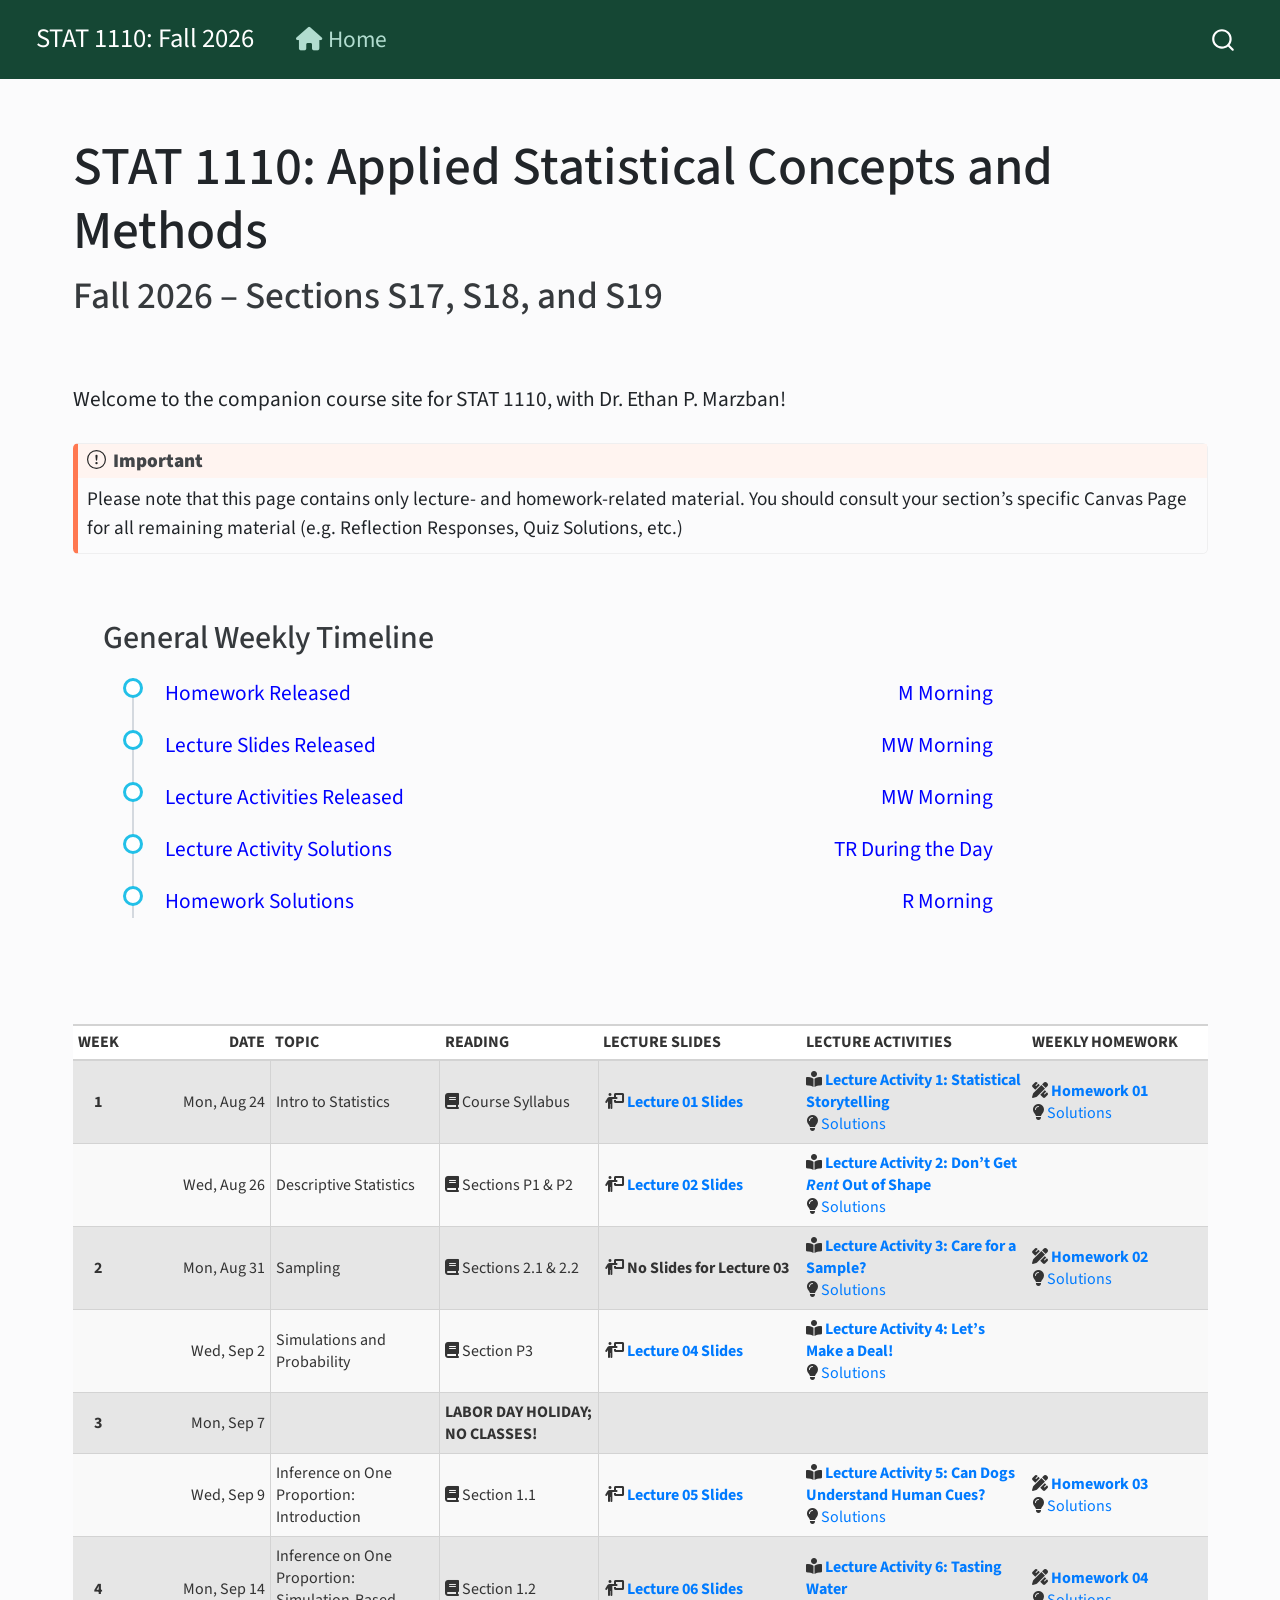
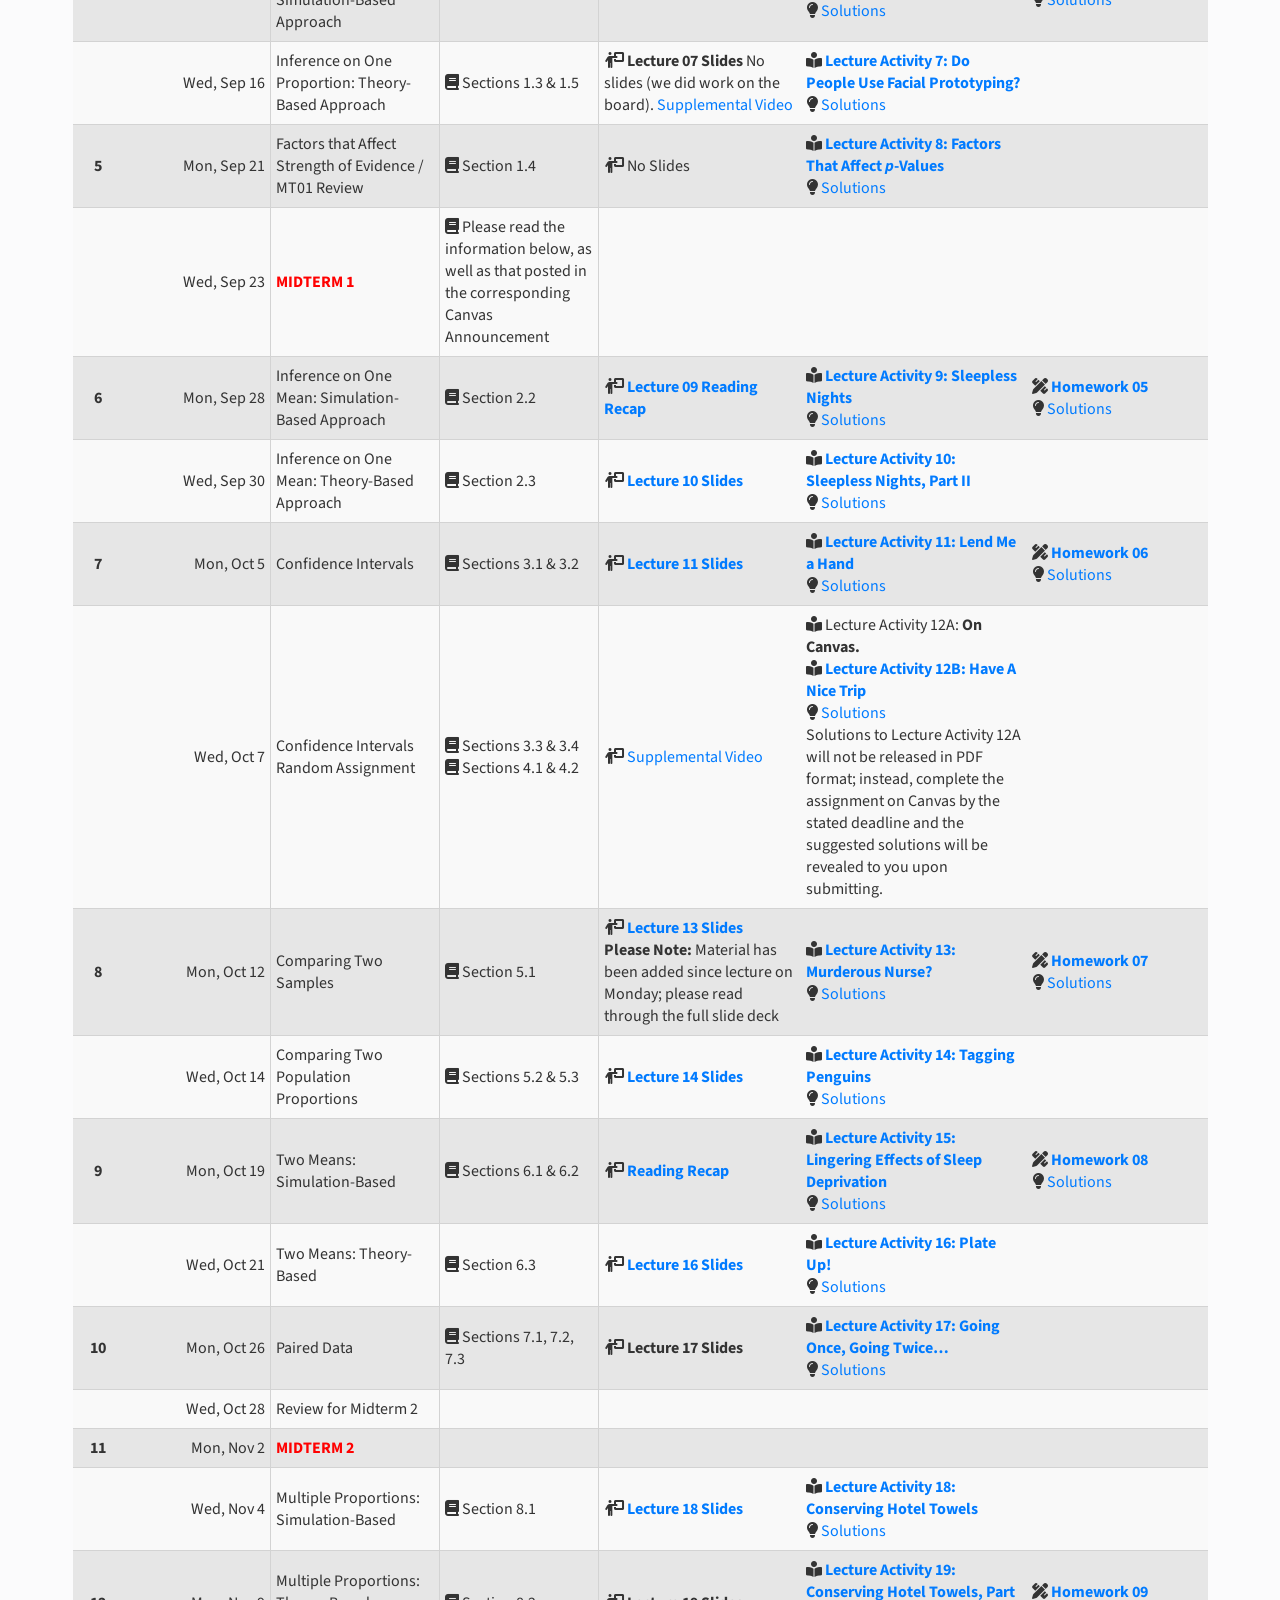
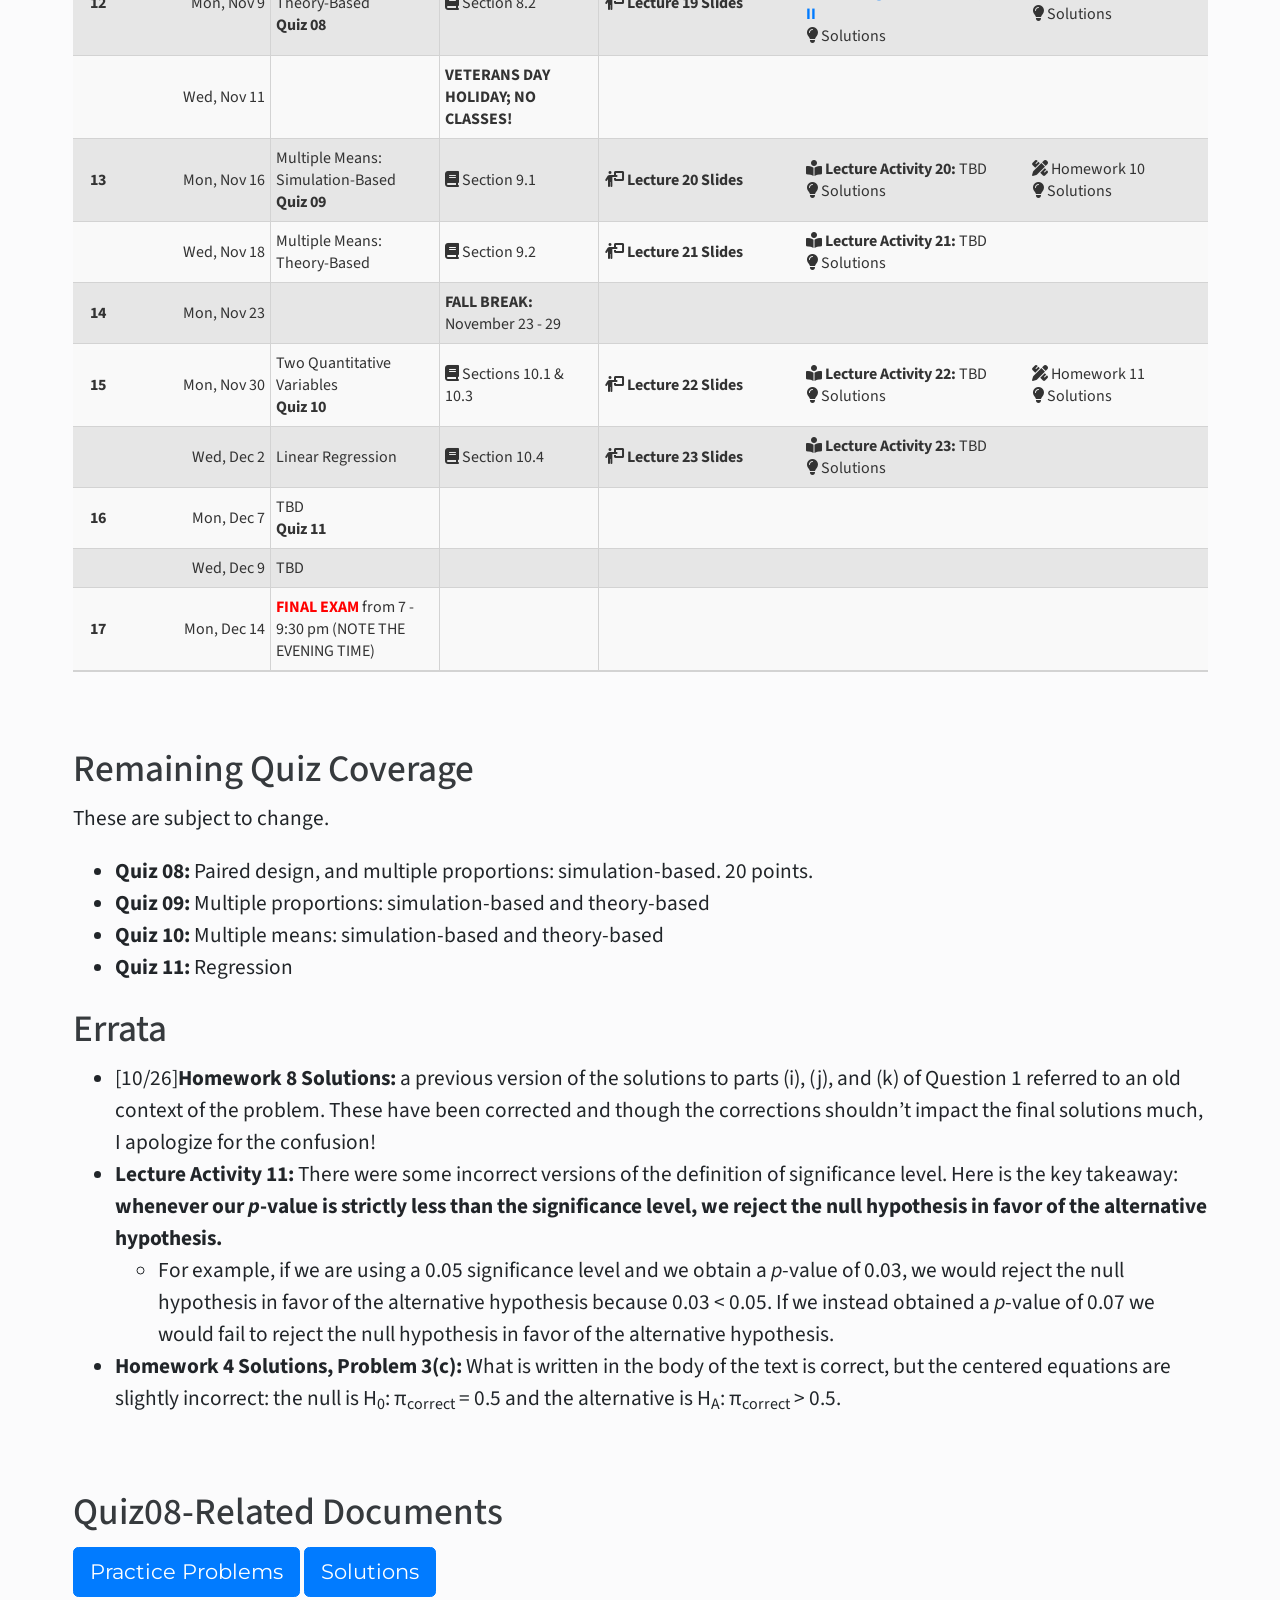
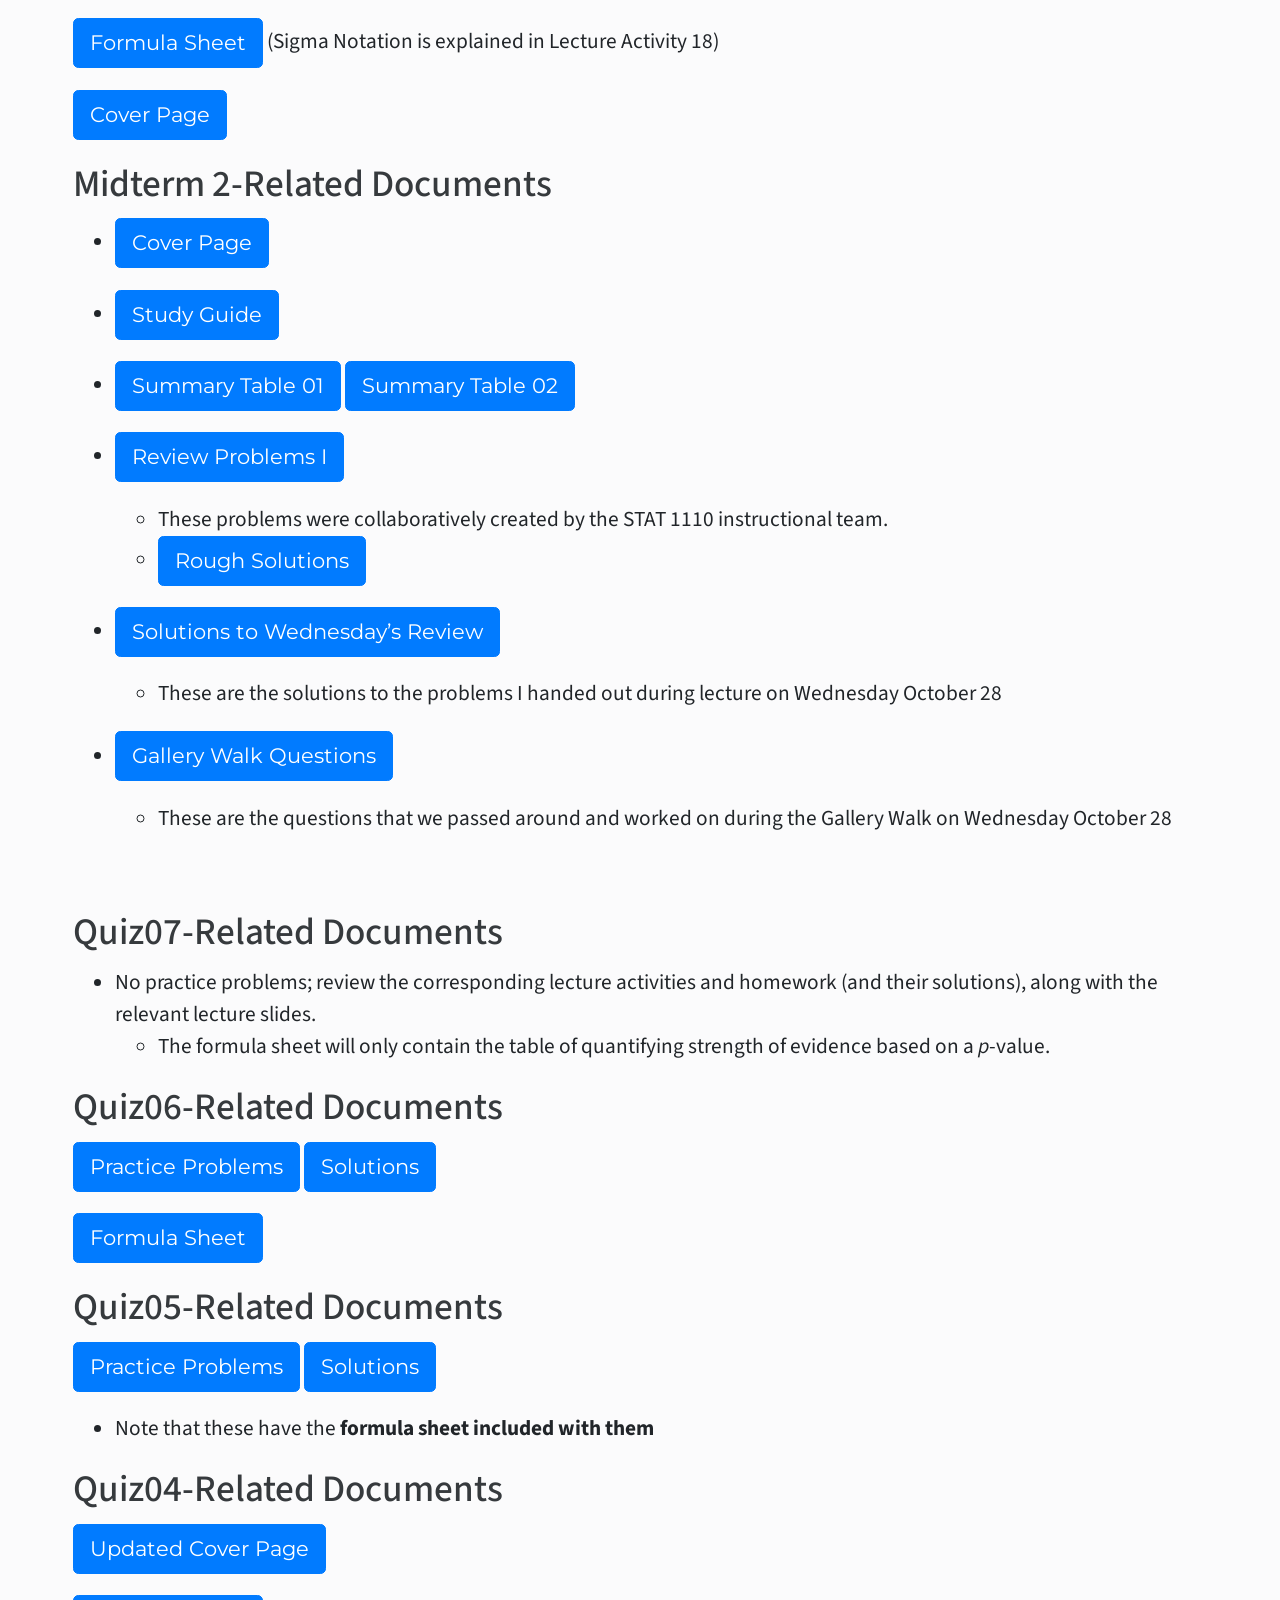
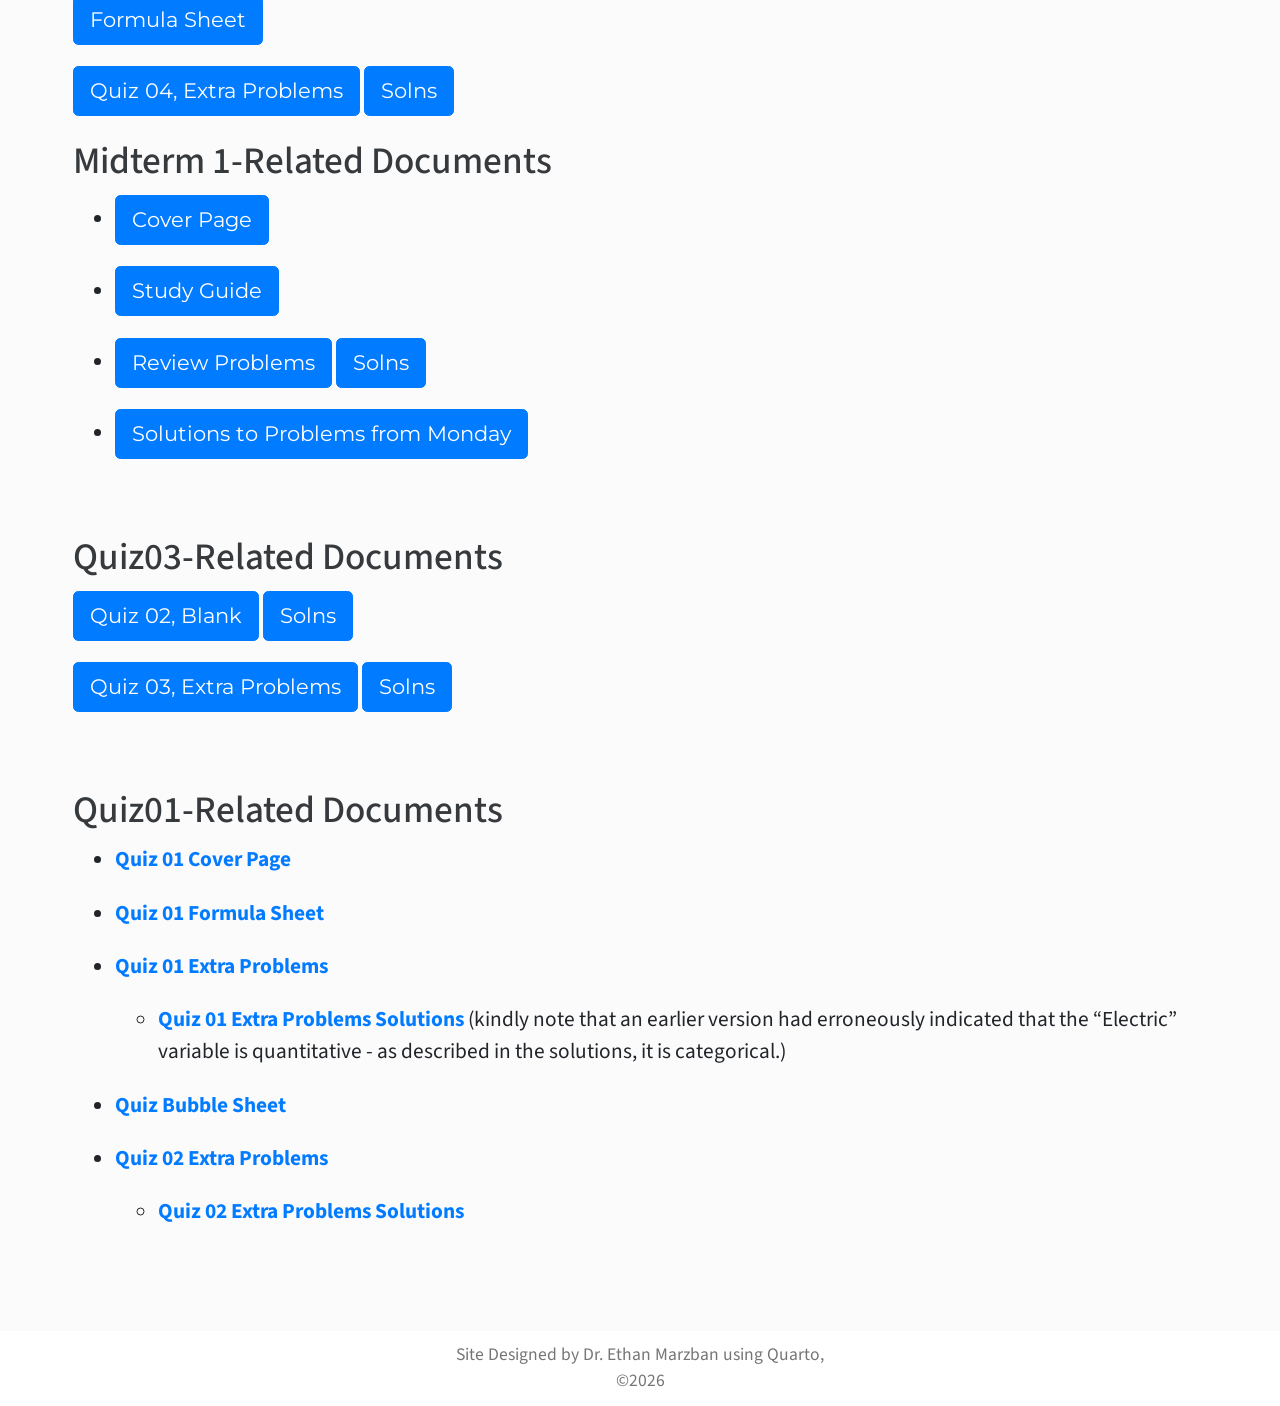
==== docs/index.html @ a1311229 "Upload/Link HW09" ====
<!DOCTYPE html>
<html xmlns="http://www.w3.org/1999/xhtml" lang="en" xml:lang="en"><head>

<meta charset="utf-8">
<meta name="generator" content="quarto-1.7.32">

<meta name="viewport" content="width=device-width, initial-scale=1.0, user-scalable=yes">


<title>STAT 1110: Fall 2026</title>
<style>
code{white-space: pre-wrap;}
span.smallcaps{font-variant: small-caps;}
div.columns{display: flex; gap: min(4vw, 1.5em);}
div.column{flex: auto; overflow-x: auto;}
div.hanging-indent{margin-left: 1.5em; text-indent: -1.5em;}
ul.task-list{list-style: none;}
ul.task-list li input[type="checkbox"] {
  width: 0.8em;
  margin: 0 0.8em 0.2em -1em; /* quarto-specific, see https://github.com/quarto-dev/quarto-cli/issues/4556 */ 
  vertical-align: middle;
}
</style>


<script src="site_libs/quarto-nav/quarto-nav.js"></script>
<script src="site_libs/quarto-nav/headroom.min.js"></script>
<script src="site_libs/clipboard/clipboard.min.js"></script>
<script src="site_libs/quarto-search/autocomplete.umd.js"></script>
<script src="site_libs/quarto-search/fuse.min.js"></script>
<script src="site_libs/quarto-search/quarto-search.js"></script>
<meta name="quarto:offset" content="./">
<link href="./Images/Logos_Icons/hex.svg" rel="icon" type="image/svg+xml">
<script src="site_libs/quarto-html/quarto.js" type="module"></script>
<script src="site_libs/quarto-html/tabsets/tabsets.js" type="module"></script>
<script src="site_libs/quarto-html/popper.min.js"></script>
<script src="site_libs/quarto-html/tippy.umd.min.js"></script>
<script src="site_libs/quarto-html/anchor.min.js"></script>
<link href="site_libs/quarto-html/tippy.css" rel="stylesheet">
<link href="site_libs/quarto-html/quarto-syntax-highlighting-37eea08aefeeee20ff55810ff984fec1.css" rel="stylesheet" id="quarto-text-highlighting-styles">
<script src="site_libs/bootstrap/bootstrap.min.js"></script>
<link href="site_libs/bootstrap/bootstrap-icons.css" rel="stylesheet">
<link href="site_libs/bootstrap/bootstrap-deadb86de59e5c724342b6f78c03158c.min.css" rel="stylesheet" append-hash="true" id="quarto-bootstrap" data-mode="light">
<link href="site_libs/quarto-contrib/fontawesome6-1.2.0/all.min.css" rel="stylesheet">
<link href="site_libs/quarto-contrib/fontawesome6-1.2.0/latex-fontsize.css" rel="stylesheet">
<script id="quarto-search-options" type="application/json">{
  "location": "navbar",
  "copy-button": false,
  "collapse-after": 3,
  "panel-placement": "end",
  "type": "overlay",
  "limit": 50,
  "keyboard-shortcut": [
    "f",
    "/",
    "s"
  ],
  "show-item-context": false,
  "language": {
    "search-no-results-text": "No results",
    "search-matching-documents-text": "matching documents",
    "search-copy-link-title": "Copy link to search",
    "search-hide-matches-text": "Hide additional matches",
    "search-more-match-text": "more match in this document",
    "search-more-matches-text": "more matches in this document",
    "search-clear-button-title": "Clear",
    "search-text-placeholder": "",
    "search-detached-cancel-button-title": "Cancel",
    "search-submit-button-title": "Submit",
    "search-label": "Search"
  }
}</script>


</head>

<body class="nav-fixed quarto-light">

<div id="quarto-search-results"></div>
  <header id="quarto-header" class="headroom fixed-top">
    <nav class="navbar navbar-expand-lg " data-bs-theme="dark">
      <div class="navbar-container container-fluid">
      <div class="navbar-brand-container mx-auto">
    <a class="navbar-brand" href="./index.html">
    <span class="navbar-title">STAT 1110: Fall 2026</span>
    </a>
  </div>
            <div id="quarto-search" class="" title="Search"></div>
          <button class="navbar-toggler" type="button" data-bs-toggle="collapse" data-bs-target="#navbarCollapse" aria-controls="navbarCollapse" role="menu" aria-expanded="false" aria-label="Toggle navigation" onclick="if (window.quartoToggleHeadroom) { window.quartoToggleHeadroom(); }">
  <span class="navbar-toggler-icon"></span>
</button>
          <div class="collapse navbar-collapse" id="navbarCollapse">
            <ul class="navbar-nav navbar-nav-scroll me-auto">
  <li class="nav-item">
    <a class="nav-link active" href="./index.html" aria-current="page"> 
<span class="menu-text"><i class="fa-solid fa-house" aria-label="house"></i> Home</span></a>
  </li>  
</ul>
          </div> <!-- /navcollapse -->
            <div class="quarto-navbar-tools">
</div>
      </div> <!-- /container-fluid -->
    </nav>
</header>
<!-- content -->
<div id="quarto-content" class="quarto-container page-columns page-rows-contents page-layout-full page-navbar">
<!-- sidebar -->
<!-- margin-sidebar -->
    
<!-- main -->
<main class="content column-page" id="quarto-document-content"><header id="title-block-header" class="quarto-title-block"></header>




<style>
.navbar-toggler-icon::before {
  font-family: FontAwesome;
  content: "\f0c9"; /* fa-bars, fa-navicon */
}

<style>
  table {
    table-layout: fixed;
  }
  @media all and (max-width:768px) {
        .calculator tr {    display: table;  width:100%;    }
        .calculator td {    display: table-row; }
    }
</style>


<h1>
STAT 1110: Applied Statistical Concepts and Methods
</h1>
<h3 class="anchored">
Fall 2026 – Sections S17, S18, and S19
</h3>
<p><br>
</p>
<p>
</p><p>Welcome to the companion course site for STAT 1110, with Dr.&nbsp;Ethan P. Marzban!</p>
<div class="callout callout-style-default callout-important callout-titled">
<div class="callout-header d-flex align-content-center">
<div class="callout-icon-container">
<i class="callout-icon"></i>
</div>
<div class="callout-title-container flex-fill">
<strong>Important</strong>
</div>
</div>
<div class="callout-body-container callout-body">
<p>Please note that this page contains only lecture- and homework-related material. You should consult your section’s specific Canvas Page for all remaining material (e.g.&nbsp;Reflection Responses, Quiz Solutions, etc.)</p>
</div>
</div>

<link href="//maxcdn.bootstrapcdn.com/bootstrap/4.1.1/css/bootstrap.min.css" rel="stylesheet" id="bootstrap-css">
<script src="//maxcdn.bootstrapcdn.com/bootstrap/4.1.1/js/bootstrap.min.js"></script>
<script src="//cdnjs.cloudflare.com/ajax/libs/jquery/3.2.1/jquery.min.js"></script>
<!------ Include the above in your HEAD tag ---------->


<div class="container mt-5 mb-5">
    <div class="row">
        <div class="col-md-10 offset-md-0">
            <h4 class="anchored">General Weekly Timeline</h4>
            <ul class="timeline">
                <li>
                    <a style="color:blue">Homework Released</a>
                    <a style="color:blue" class="float-right">M Morning</a>
                </li>
                <li>
                    <a style="color:blue">Lecture Slides Released</a>
                    <a style="color:blue" class="float-right">MW Morning</a>
                </li>
                <li>
                    <a style="color:blue">Lecture Activities Released</a>
                    <a style="color:blue" class="float-right">MW Morning</a>
                </li>
                <li>
                    <a style="color:blue">Lecture Activity Solutions</a>
                    <a style="color:blue" class="float-right">TR During the Day </a>
                </li>
                <li>
                    <a style="color:blue">Homework Solutions</a>
                    <a style="color:blue" class="float-right">R Morning</a>
                </li>
            </ul>
        </div>
    </div>
</div>
<div class="cell">
<div class="cell-output-display">
<div id="wierdmthty" style="padding-left:0px;padding-right:0px;padding-top:10px;padding-bottom:10px;overflow-x:auto;overflow-y:auto;width:auto;height:auto;">
<style>#wierdmthty table {
  font-family: system-ui, 'Segoe UI', Roboto, Helvetica, Arial, sans-serif, 'Apple Color Emoji', 'Segoe UI Emoji', 'Segoe UI Symbol', 'Noto Color Emoji';
  -webkit-font-smoothing: antialiased;
  -moz-osx-font-smoothing: grayscale;
}

#wierdmthty thead, #wierdmthty tbody, #wierdmthty tfoot, #wierdmthty tr, #wierdmthty td, #wierdmthty th {
  border-style: none;
}

#wierdmthty p {
  margin: 0;
  padding: 0;
}

#wierdmthty .gt_table {
  display: table;
  border-collapse: collapse;
  line-height: normal;
  margin-left: auto;
  margin-right: auto;
  color: #333333;
  font-size: 16px;
  font-weight: normal;
  font-style: normal;
  background-color: #FFFFFF;
  width: auto;
  border-top-style: solid;
  border-top-width: 2px;
  border-top-color: #A8A8A8;
  border-right-style: none;
  border-right-width: 2px;
  border-right-color: #D3D3D3;
  border-bottom-style: solid;
  border-bottom-width: 2px;
  border-bottom-color: #A8A8A8;
  border-left-style: none;
  border-left-width: 2px;
  border-left-color: #D3D3D3;
}

#wierdmthty .gt_caption {
  padding-top: 4px;
  padding-bottom: 4px;
}

#wierdmthty .gt_title {
  color: #333333;
  font-size: 125%;
  font-weight: initial;
  padding-top: 4px;
  padding-bottom: 4px;
  padding-left: 5px;
  padding-right: 5px;
  border-bottom-color: #FFFFFF;
  border-bottom-width: 0;
}

#wierdmthty .gt_subtitle {
  color: #333333;
  font-size: 85%;
  font-weight: initial;
  padding-top: 3px;
  padding-bottom: 5px;
  padding-left: 5px;
  padding-right: 5px;
  border-top-color: #FFFFFF;
  border-top-width: 0;
}

#wierdmthty .gt_heading {
  background-color: #FFFFFF;
  text-align: center;
  border-bottom-color: #FFFFFF;
  border-left-style: none;
  border-left-width: 1px;
  border-left-color: #D3D3D3;
  border-right-style: none;
  border-right-width: 1px;
  border-right-color: #D3D3D3;
}

#wierdmthty .gt_bottom_border {
  border-bottom-style: solid;
  border-bottom-width: 2px;
  border-bottom-color: #D3D3D3;
}

#wierdmthty .gt_col_headings {
  border-top-style: solid;
  border-top-width: 2px;
  border-top-color: #D3D3D3;
  border-bottom-style: solid;
  border-bottom-width: 2px;
  border-bottom-color: #D3D3D3;
  border-left-style: none;
  border-left-width: 1px;
  border-left-color: #D3D3D3;
  border-right-style: none;
  border-right-width: 1px;
  border-right-color: #D3D3D3;
}

#wierdmthty .gt_col_heading {
  color: #333333;
  background-color: #FFFFFF;
  font-size: 100%;
  font-weight: normal;
  text-transform: inherit;
  border-left-style: none;
  border-left-width: 1px;
  border-left-color: #D3D3D3;
  border-right-style: none;
  border-right-width: 1px;
  border-right-color: #D3D3D3;
  vertical-align: bottom;
  padding-top: 5px;
  padding-bottom: 6px;
  padding-left: 5px;
  padding-right: 5px;
  overflow-x: hidden;
}

#wierdmthty .gt_column_spanner_outer {
  color: #333333;
  background-color: #FFFFFF;
  font-size: 100%;
  font-weight: normal;
  text-transform: inherit;
  padding-top: 0;
  padding-bottom: 0;
  padding-left: 4px;
  padding-right: 4px;
}

#wierdmthty .gt_column_spanner_outer:first-child {
  padding-left: 0;
}

#wierdmthty .gt_column_spanner_outer:last-child {
  padding-right: 0;
}

#wierdmthty .gt_column_spanner {
  border-bottom-style: solid;
  border-bottom-width: 2px;
  border-bottom-color: #D3D3D3;
  vertical-align: bottom;
  padding-top: 5px;
  padding-bottom: 5px;
  overflow-x: hidden;
  display: inline-block;
  width: 100%;
}

#wierdmthty .gt_spanner_row {
  border-bottom-style: hidden;
}

#wierdmthty .gt_group_heading {
  padding-top: 8px;
  padding-bottom: 8px;
  padding-left: 5px;
  padding-right: 5px;
  color: #333333;
  background-color: #FFFFFF;
  font-size: 100%;
  font-weight: initial;
  text-transform: inherit;
  border-top-style: solid;
  border-top-width: 2px;
  border-top-color: #D3D3D3;
  border-bottom-style: solid;
  border-bottom-width: 2px;
  border-bottom-color: #D3D3D3;
  border-left-style: none;
  border-left-width: 1px;
  border-left-color: #D3D3D3;
  border-right-style: none;
  border-right-width: 1px;
  border-right-color: #D3D3D3;
  vertical-align: middle;
  text-align: left;
}

#wierdmthty .gt_empty_group_heading {
  padding: 0.5px;
  color: #333333;
  background-color: #FFFFFF;
  font-size: 100%;
  font-weight: initial;
  border-top-style: solid;
  border-top-width: 2px;
  border-top-color: #D3D3D3;
  border-bottom-style: solid;
  border-bottom-width: 2px;
  border-bottom-color: #D3D3D3;
  vertical-align: middle;
}

#wierdmthty .gt_from_md > :first-child {
  margin-top: 0;
}

#wierdmthty .gt_from_md > :last-child {
  margin-bottom: 0;
}

#wierdmthty .gt_row {
  padding-top: 8px;
  padding-bottom: 8px;
  padding-left: 5px;
  padding-right: 5px;
  margin: 10px;
  border-top-style: solid;
  border-top-width: 1px;
  border-top-color: #D3D3D3;
  border-left-style: none;
  border-left-width: 1px;
  border-left-color: #D3D3D3;
  border-right-style: none;
  border-right-width: 1px;
  border-right-color: #D3D3D3;
  vertical-align: middle;
  overflow-x: hidden;
}

#wierdmthty .gt_stub {
  color: #333333;
  background-color: #FFFFFF;
  font-size: 100%;
  font-weight: initial;
  text-transform: inherit;
  border-right-style: solid;
  border-right-width: 2px;
  border-right-color: #D3D3D3;
  padding-left: 5px;
  padding-right: 5px;
}

#wierdmthty .gt_stub_row_group {
  color: #333333;
  background-color: #FFFFFF;
  font-size: 100%;
  font-weight: initial;
  text-transform: inherit;
  border-right-style: solid;
  border-right-width: 2px;
  border-right-color: #D3D3D3;
  padding-left: 5px;
  padding-right: 5px;
  vertical-align: top;
}

#wierdmthty .gt_row_group_first td {
  border-top-width: 2px;
}

#wierdmthty .gt_row_group_first th {
  border-top-width: 2px;
}

#wierdmthty .gt_summary_row {
  color: #333333;
  background-color: #FFFFFF;
  text-transform: inherit;
  padding-top: 8px;
  padding-bottom: 8px;
  padding-left: 5px;
  padding-right: 5px;
}

#wierdmthty .gt_first_summary_row {
  border-top-style: solid;
  border-top-color: #D3D3D3;
}

#wierdmthty .gt_first_summary_row.thick {
  border-top-width: 2px;
}

#wierdmthty .gt_last_summary_row {
  padding-top: 8px;
  padding-bottom: 8px;
  padding-left: 5px;
  padding-right: 5px;
  border-bottom-style: solid;
  border-bottom-width: 2px;
  border-bottom-color: #D3D3D3;
}

#wierdmthty .gt_grand_summary_row {
  color: #333333;
  background-color: #FFFFFF;
  text-transform: inherit;
  padding-top: 8px;
  padding-bottom: 8px;
  padding-left: 5px;
  padding-right: 5px;
}

#wierdmthty .gt_first_grand_summary_row {
  padding-top: 8px;
  padding-bottom: 8px;
  padding-left: 5px;
  padding-right: 5px;
  border-top-style: double;
  border-top-width: 6px;
  border-top-color: #D3D3D3;
}

#wierdmthty .gt_last_grand_summary_row_top {
  padding-top: 8px;
  padding-bottom: 8px;
  padding-left: 5px;
  padding-right: 5px;
  border-bottom-style: double;
  border-bottom-width: 6px;
  border-bottom-color: #D3D3D3;
}

#wierdmthty .gt_striped {
  background-color: rgba(128, 128, 128, 0.05);
}

#wierdmthty .gt_table_body {
  border-top-style: solid;
  border-top-width: 2px;
  border-top-color: #D3D3D3;
  border-bottom-style: solid;
  border-bottom-width: 2px;
  border-bottom-color: #D3D3D3;
}

#wierdmthty .gt_footnotes {
  color: #333333;
  background-color: #FFFFFF;
  border-bottom-style: none;
  border-bottom-width: 2px;
  border-bottom-color: #D3D3D3;
  border-left-style: none;
  border-left-width: 2px;
  border-left-color: #D3D3D3;
  border-right-style: none;
  border-right-width: 2px;
  border-right-color: #D3D3D3;
}

#wierdmthty .gt_footnote {
  margin: 0px;
  font-size: 90%;
  padding-top: 4px;
  padding-bottom: 4px;
  padding-left: 5px;
  padding-right: 5px;
}

#wierdmthty .gt_sourcenotes {
  color: #333333;
  background-color: #FFFFFF;
  border-bottom-style: none;
  border-bottom-width: 2px;
  border-bottom-color: #D3D3D3;
  border-left-style: none;
  border-left-width: 2px;
  border-left-color: #D3D3D3;
  border-right-style: none;
  border-right-width: 2px;
  border-right-color: #D3D3D3;
}

#wierdmthty .gt_sourcenote {
  font-size: 90%;
  padding-top: 4px;
  padding-bottom: 4px;
  padding-left: 5px;
  padding-right: 5px;
}

#wierdmthty .gt_left {
  text-align: left;
}

#wierdmthty .gt_center {
  text-align: center;
}

#wierdmthty .gt_right {
  text-align: right;
  font-variant-numeric: tabular-nums;
}

#wierdmthty .gt_font_normal {
  font-weight: normal;
}

#wierdmthty .gt_font_bold {
  font-weight: bold;
}

#wierdmthty .gt_font_italic {
  font-style: italic;
}

#wierdmthty .gt_super {
  font-size: 65%;
}

#wierdmthty .gt_footnote_marks {
  font-size: 75%;
  vertical-align: 0.4em;
  position: initial;
}

#wierdmthty .gt_asterisk {
  font-size: 100%;
  vertical-align: 0;
}

#wierdmthty .gt_indent_1 {
  text-indent: 5px;
}

#wierdmthty .gt_indent_2 {
  text-indent: 10px;
}

#wierdmthty .gt_indent_3 {
  text-indent: 15px;
}

#wierdmthty .gt_indent_4 {
  text-indent: 20px;
}

#wierdmthty .gt_indent_5 {
  text-indent: 25px;
}

#wierdmthty .katex-display {
  display: inline-flex !important;
  margin-bottom: 0.75em !important;
}

#wierdmthty div.Reactable > div.rt-table > div.rt-thead > div.rt-tr.rt-tr-group-header > div.rt-th-group:after {
  height: 0px !important;
}
</style>

<table class="gt_table caption-top table table-sm table-striped small" data-quarto-postprocess="true" data-quarto-disable-processing="false" data-quarto-bootstrap="false">
<colgroup>
<col style="width: 4%">
<col style="width: 13%">
<col style="width: 15%">
<col style="width: 14%">
<col style="width: 18%">
<col style="width: 20%">
<col style="width: 17%">
</colgroup>
<thead>
<tr class="gt_col_headings header">
<th id="Week" class="gt_col_heading gt_columns_bottom_border gt_center" data-quarto-table-cell-role="th" scope="col"><strong>WEEK</strong></th>
<th id="Date" class="gt_col_heading gt_columns_bottom_border gt_right" data-quarto-table-cell-role="th" scope="col"><strong>DATE</strong></th>
<th id="Topic" class="gt_col_heading gt_columns_bottom_border gt_left" data-quarto-table-cell-role="th" scope="col"><strong>TOPIC</strong></th>
<th id="Reading" class="gt_col_heading gt_columns_bottom_border gt_left" data-quarto-table-cell-role="th" scope="col"><strong>READING</strong></th>
<th id="Lecture-Slides" class="gt_col_heading gt_columns_bottom_border gt_left" data-quarto-table-cell-role="th" scope="col"><strong>LECTURE SLIDES</strong></th>
<th id="Lecture-Activities" class="gt_col_heading gt_columns_bottom_border gt_left" data-quarto-table-cell-role="th" scope="col"><strong>LECTURE ACTIVITIES</strong></th>
<th id="Weekly-Homework" class="gt_col_heading gt_columns_bottom_border gt_left" data-quarto-table-cell-role="th" scope="col"><strong>WEEKLY HOMEWORK</strong></th>
</tr>
</thead>
<tbody class="gt_table_body">
<tr class="odd">
<td class="gt_row gt_center" headers="Week"><strong>1</strong></td>
<td class="gt_row gt_right" headers="Date" style="border-right-width: 1px; border-right-style: solid; border-right-color: #D3D3D3">Mon, Aug 24</td>
<td class="gt_row gt_left" headers="Topic" style="border-right-width: 1px; border-right-style: solid; border-right-color: #D3D3D3">Intro to Statistics</td>
<td class="gt_row gt_left" headers="Reading" style="border-right-width: 1px; border-right-style: solid; border-right-color: #D3D3D3"><i class="fa-solid fa-book"></i> Course Syllabus <br></td>
<td class="gt_row gt_left" headers="Lecture Slides"><i class="fa-solid fa-person-chalkboard"></i> <a href="https://docs.google.com/presentation/d/1FrLIk3Wxg2GsQMsiV8u_V3zvLb3gJ4q8Fx2aCvQvqcQ/" target="_blank"><strong>Lecture 01 Slides</strong></a></td>
<td class="gt_row gt_left" headers="Lecture Activities"><i class="fa solid fa-book-open-reader"></i> <a href="Files/Lecture_Activities/Lecture Activity 1 - Blank.pdf" target="_blank"><strong>Lecture Activity 1: Statistical Storytelling</strong></a><br> <i class="fa solid fa-lightbulb"></i> <a href="Files/Lecture_Activities/Lecture Activity 1 - Solutions.pdf" target="_blank">Solutions</a></td>
<td class="gt_row gt_left" headers="Weekly Homework"><i class="fa solid fa-pen-ruler"></i> <a href="Files/Homework/HW01_Blank.pdf" target="_blank"><strong>Homework 01</strong></a> <br> <i class="fa solid fa-lightbulb"></i> <a href="Files/Homework/HW01_Solns.pdf" target="_blank">Solutions</a></td>
</tr>
<tr class="even">
<td class="gt_row gt_center gt_striped" headers="Week"><br>
</td>
<td class="gt_row gt_right gt_striped" headers="Date" style="border-right-width: 1px; border-right-style: solid; border-right-color: #D3D3D3">Wed, Aug 26</td>
<td class="gt_row gt_left gt_striped" headers="Topic" style="border-right-width: 1px; border-right-style: solid; border-right-color: #D3D3D3">Descriptive Statistics</td>
<td class="gt_row gt_left gt_striped" headers="Reading" style="border-right-width: 1px; border-right-style: solid; border-right-color: #D3D3D3"><i class="fa-solid fa-book"></i> Sections P1 &amp; P2 <br></td>
<td class="gt_row gt_left gt_striped" headers="Lecture Slides"><i class="fa-solid fa-person-chalkboard"></i> <a href="https://docs.google.com/presentation/d/1MsOaNr-rB7raGjGzbOk5QeP6gwDdxtms8Ioe_lKXMZ4/edit?usp=sharing" target="_blank"><strong>Lecture 02 Slides</strong></a></td>
<td class="gt_row gt_left gt_striped" headers="Lecture Activities"><i class="fa solid fa-book-open-reader"></i> <a href="Files/Lecture_Activities/Lecture Activity 2 - Blank.pdf" target="_blank"><strong>Lecture Activity 2: Don’t Get <em>Rent</em> Out of Shape</strong></a><br> <i class="fa solid fa-lightbulb"></i> <a href="Files/Lecture_Activities/Lecture Activity 2 - Solutions.pdf" target="_blank">Solutions</a></td>
<td class="gt_row gt_left gt_striped" headers="Weekly Homework"><br>
</td>
</tr>
<tr class="odd">
<td class="gt_row gt_center" headers="Week"><strong>2</strong></td>
<td class="gt_row gt_right" headers="Date" style="border-right-width: 1px; border-right-style: solid; border-right-color: #D3D3D3">Mon, Aug 31</td>
<td class="gt_row gt_left" headers="Topic" style="border-right-width: 1px; border-right-style: solid; border-right-color: #D3D3D3">Sampling</td>
<td class="gt_row gt_left" headers="Reading" style="border-right-width: 1px; border-right-style: solid; border-right-color: #D3D3D3"><i class="fa-solid fa-book"></i> Sections 2.1 &amp; 2.2<br></td>
<td class="gt_row gt_left" headers="Lecture Slides"><i class="fa-solid fa-person-chalkboard"></i> <strong>No Slides for Lecture 03</strong></td>
<td class="gt_row gt_left" headers="Lecture Activities"><i class="fa solid fa-book-open-reader"></i> <a href="Files/Lecture_Activities/Lecture Activity 3 - Blank.pdf" target="_blank"><strong>Lecture Activity 3: Care for a Sample?</strong></a><br> <i class="fa solid fa-lightbulb"></i> <a href="Files/Lecture_Activities/Lecture Activity 3 - Solutions.pdf" target="_blank">Solutions</a></td>
<td class="gt_row gt_left" headers="Weekly Homework"><i class="fa solid fa-pen-ruler"></i> <a href="Files/Homework/HW02_Blank.pdf" target="_blank"><strong>Homework 02</strong></a> <br> <i class="fa solid fa-lightbulb"></i> <a href="Files/Homework/HW02_Solns.pdf" target="_blank">Solutions</a></td>
</tr>
<tr class="even">
<td class="gt_row gt_center gt_striped" headers="Week"><br>
</td>
<td class="gt_row gt_right gt_striped" headers="Date" style="border-right-width: 1px; border-right-style: solid; border-right-color: #D3D3D3">Wed, Sep 2</td>
<td class="gt_row gt_left gt_striped" headers="Topic" style="border-right-width: 1px; border-right-style: solid; border-right-color: #D3D3D3">Simulations and Probability</td>
<td class="gt_row gt_left gt_striped" headers="Reading" style="border-right-width: 1px; border-right-style: solid; border-right-color: #D3D3D3"><i class="fa-solid fa-book"></i> Section P3 <br></td>
<td class="gt_row gt_left gt_striped" headers="Lecture Slides"><i class="fa-solid fa-person-chalkboard"></i> <a href="https://docs.google.com/presentation/d/1ShxN3osehrdPbd3Ofxi6d6dn5O0NxGaTx8ue5GslazE/edit?usp=sharing" target="_blank"><strong>Lecture 04 Slides</strong></a></td>
<td class="gt_row gt_left gt_striped" headers="Lecture Activities"><i class="fa solid fa-book-open-reader"></i> <a href="Files/Lecture_Activities/Lecture Activity 4 - Blank.pdf" target="_blank"><strong>Lecture Activity 4: Let’s Make a Deal!</strong></a><br> <i class="fa solid fa-lightbulb"></i> <a href="Files/Lecture_Activities/Lecture Activity 4 - Solutions.pdf" target="_blank">Solutions</a></td>
<td class="gt_row gt_left gt_striped" headers="Weekly Homework"><br>
</td>
</tr>
<tr class="odd">
<td class="gt_row gt_center" headers="Week"><strong>3</strong></td>
<td class="gt_row gt_right" headers="Date" style="border-right-width: 1px; border-right-style: solid; border-right-color: #D3D3D3">Mon, Sep 7</td>
<td class="gt_row gt_left" headers="Topic" style="border-right-width: 1px; border-right-style: solid; border-right-color: #D3D3D3"><br>
</td>
<td class="gt_row gt_left" headers="Reading" style="border-right-width: 1px; border-right-style: solid; border-right-color: #D3D3D3"><strong>LABOR DAY HOLIDAY; NO CLASSES!</strong></td>
<td class="gt_row gt_left" headers="Lecture Slides"><br>
</td>
<td class="gt_row gt_left" headers="Lecture Activities"><br>
</td>
<td class="gt_row gt_left" headers="Weekly Homework"><br>
</td>
</tr>
<tr class="even">
<td class="gt_row gt_center gt_striped" headers="Week"><br>
</td>
<td class="gt_row gt_right gt_striped" headers="Date" style="border-right-width: 1px; border-right-style: solid; border-right-color: #D3D3D3">Wed, Sep 9</td>
<td class="gt_row gt_left gt_striped" headers="Topic" style="border-right-width: 1px; border-right-style: solid; border-right-color: #D3D3D3">Inference on One Proportion: Introduction</td>
<td class="gt_row gt_left gt_striped" headers="Reading" style="border-right-width: 1px; border-right-style: solid; border-right-color: #D3D3D3"><i class="fa-solid fa-book"></i> Section 1.1<br></td>
<td class="gt_row gt_left gt_striped" headers="Lecture Slides"><i class="fa-solid fa-person-chalkboard"></i> <a href="https://docs.google.com/presentation/d/1hjV_j4QGI0jNw33xvS2_flricrHWDus6wNmLp1JhbeY/edit?usp=sharing" target="_blank"><strong>Lecture 05 Slides</strong></a></td>
<td class="gt_row gt_left gt_striped" headers="Lecture Activities"><i class="fa solid fa-book-open-reader"></i> <a href="Files/Lecture_Activities/Lecture Activity 5 - Blank.pdf" target="_blank"><strong>Lecture Activity 5: Can Dogs Understand Human Cues?</strong></a><br> <i class="fa solid fa-lightbulb"></i> <a href="Files/Lecture_Activities/Lecture Activity 5 - Solutions.pdf" target="_blank">Solutions</a></td>
<td class="gt_row gt_left gt_striped" headers="Weekly Homework"><i class="fa solid fa-pen-ruler"></i> <a href="Files/Homework/HW03_Blank.pdf" target="_blank"><strong>Homework 03</strong></a> <br> <i class="fa solid fa-lightbulb"></i> <a href="Files/Homework/HW03_Solns.pdf" target="_blank">Solutions</a></td>
</tr>
<tr class="odd">
<td class="gt_row gt_center" headers="Week"><strong>4</strong></td>
<td class="gt_row gt_right" headers="Date" style="border-right-width: 1px; border-right-style: solid; border-right-color: #D3D3D3">Mon, Sep 14</td>
<td class="gt_row gt_left" headers="Topic" style="border-right-width: 1px; border-right-style: solid; border-right-color: #D3D3D3">Inference on One Proportion: Simulation-Based Approach</td>
<td class="gt_row gt_left" headers="Reading" style="border-right-width: 1px; border-right-style: solid; border-right-color: #D3D3D3"><i class="fa-solid fa-book"></i> Section 1.2<br></td>
<td class="gt_row gt_left" headers="Lecture Slides"><i class="fa-solid fa-person-chalkboard"></i> <a href="https://docs.google.com/presentation/d/1fUBuYHsWd-dk6BphhQkdisN7lctak9dkPt8KLfxpdAE/edit?usp=sharing" target="_blank"><strong>Lecture 06 Slides</strong></a></td>
<td class="gt_row gt_left" headers="Lecture Activities"><i class="fa solid fa-book-open-reader"></i> <a href="Files/Lecture_Activities/Lecture Activity 6 - Blank.pdf" target="_blank"><strong>Lecture Activity 6: Tasting Water</strong></a><br> <i class="fa solid fa-lightbulb"></i> <a href="Files/Lecture_Activities/Lecture Activity 6 - Solutions.pdf" target="_blank">Solutions</a></td>
<td class="gt_row gt_left" headers="Weekly Homework"><i class="fa solid fa-pen-ruler"></i> <a href="Files/Homework/HW04_Blank.pdf" target="_blank"><strong>Homework 04</strong></a> <br> <i class="fa solid fa-lightbulb"></i> <a href="Files/Homework/HW04_Solns.pdf" target="_blank">Solutions</a></td>
</tr>
<tr class="even">
<td class="gt_row gt_center gt_striped" headers="Week"><br>
</td>
<td class="gt_row gt_right gt_striped" headers="Date" style="border-right-width: 1px; border-right-style: solid; border-right-color: #D3D3D3">Wed, Sep 16</td>
<td class="gt_row gt_left gt_striped" headers="Topic" style="border-right-width: 1px; border-right-style: solid; border-right-color: #D3D3D3">Inference on One Proportion: Theory-Based Approach</td>
<td class="gt_row gt_left gt_striped" headers="Reading" style="border-right-width: 1px; border-right-style: solid; border-right-color: #D3D3D3"><i class="fa-solid fa-book"></i> Sections 1.3 &amp; 1.5<br></td>
<td class="gt_row gt_left gt_striped" headers="Lecture Slides"><i class="fa-solid fa-person-chalkboard"></i> <strong>Lecture 07 Slides</strong> No slides (we did work on the board). <a href="https://drive.google.com/file/d/1T9Fh2McGeIZ4oWnGe5w_uNywF27WOQjS/view?usp=drive_link" target="_blank">Supplemental Video</a></td>
<td class="gt_row gt_left gt_striped" headers="Lecture Activities"><i class="fa solid fa-book-open-reader"></i> <a href="Files/Lecture_Activities/Lecture Activity 7 - Blank.pdf" target="_blank"><strong>Lecture Activity 7: Do People Use Facial Prototyping?</strong></a><br> <i class="fa solid fa-lightbulb"></i> <a href="Files/Lecture_Activities/Lecture Activity 7 - Solutions.pdf" target="_blank">Solutions</a></td>
<td class="gt_row gt_left gt_striped" headers="Weekly Homework"><br>
</td>
</tr>
<tr class="odd">
<td class="gt_row gt_center" headers="Week"><strong>5</strong></td>
<td class="gt_row gt_right" headers="Date" style="border-right-width: 1px; border-right-style: solid; border-right-color: #D3D3D3">Mon, Sep 21</td>
<td class="gt_row gt_left" headers="Topic" style="border-right-width: 1px; border-right-style: solid; border-right-color: #D3D3D3">Factors that Affect Strength of Evidence / MT01 Review</td>
<td class="gt_row gt_left" headers="Reading" style="border-right-width: 1px; border-right-style: solid; border-right-color: #D3D3D3"><i class="fa-solid fa-book"></i> Section 1.4<br></td>
<td class="gt_row gt_left" headers="Lecture Slides"><i class="fa-solid fa-person-chalkboard"></i> No Slides</td>
<td class="gt_row gt_left" headers="Lecture Activities"><i class="fa solid fa-book-open-reader"></i> <a href="Files/Lecture_Activities/Lecture Activity 8 - Blank.pdf" target="_blank"><strong>Lecture Activity 8: Factors That Affect <em>p</em>-Values</strong></a><br> <i class="fa solid fa-lightbulb"></i> <a href="Files/Lecture_Activities/Lecture Activity 8 - Solutions.pdf" target="_blank">Solutions</a></td>
<td class="gt_row gt_left" headers="Weekly Homework"><br>
</td>
</tr>
<tr class="even">
<td class="gt_row gt_center gt_striped" headers="Week"><br>
</td>
<td class="gt_row gt_right gt_striped" headers="Date" style="border-right-width: 1px; border-right-style: solid; border-right-color: #D3D3D3">Wed, Sep 23</td>
<td class="gt_row gt_left gt_striped" headers="Topic" style="border-right-width: 1px; border-right-style: solid; border-right-color: #D3D3D3"><span style="color:red"><strong>MIDTERM 1</strong></span></td>
<td class="gt_row gt_left gt_striped" headers="Reading" style="border-right-width: 1px; border-right-style: solid; border-right-color: #D3D3D3"><i class="fa-solid fa-book"></i> Please read the information below, as well as that posted in the corresponding Canvas Announcement<br></td>
<td class="gt_row gt_left gt_striped" headers="Lecture Slides"><br>
</td>
<td class="gt_row gt_left gt_striped" headers="Lecture Activities"><br>
</td>
<td class="gt_row gt_left gt_striped" headers="Weekly Homework"><br>
</td>
</tr>
<tr class="odd">
<td class="gt_row gt_center" headers="Week"><strong>6</strong></td>
<td class="gt_row gt_right" headers="Date" style="border-right-width: 1px; border-right-style: solid; border-right-color: #D3D3D3">Mon, Sep 28</td>
<td class="gt_row gt_left" headers="Topic" style="border-right-width: 1px; border-right-style: solid; border-right-color: #D3D3D3">Inference on One Mean: Simulation-Based Approach</td>
<td class="gt_row gt_left" headers="Reading" style="border-right-width: 1px; border-right-style: solid; border-right-color: #D3D3D3"><i class="fa-solid fa-book"></i> Section 2.2<br></td>
<td class="gt_row gt_left" headers="Lecture Slides"><i class="fa-solid fa-person-chalkboard"></i> <a href="https://docs.google.com/presentation/d/1MhYCBEJ9OFGIMfL4HuXatywtizdqFmTuL0tnJso-3YU/edit?usp=sharing" target="_blank"><strong>Lecture 09 Reading Recap</strong></a></td>
<td class="gt_row gt_left" headers="Lecture Activities"><i class="fa solid fa-book-open-reader"></i> <a href="Files/Lecture_Activities/Lecture Activity 9 - Blank.pdf" target="_blank"><strong>Lecture Activity 9: Sleepless Nights</strong></a><br> <i class="fa solid fa-lightbulb"></i> <a href="Files/Lecture_Activities/Lecture Activity 9 - Solutions.pdf" target="_blank">Solutions</a></td>
<td class="gt_row gt_left" headers="Weekly Homework"><i class="fa solid fa-pen-ruler"></i> <a href="Files/Homework/HW05_Blank.pdf" target="_blank"><strong>Homework 05</strong></a> <br> <i class="fa solid fa-lightbulb"></i> <a href="Files/Homework/HW05_Solns.pdf" target="_blank">Solutions</a></td>
</tr>
<tr class="even">
<td class="gt_row gt_center gt_striped" headers="Week"><br>
</td>
<td class="gt_row gt_right gt_striped" headers="Date" style="border-right-width: 1px; border-right-style: solid; border-right-color: #D3D3D3">Wed, Sep 30</td>
<td class="gt_row gt_left gt_striped" headers="Topic" style="border-right-width: 1px; border-right-style: solid; border-right-color: #D3D3D3">Inference on One Mean: Theory-Based Approach</td>
<td class="gt_row gt_left gt_striped" headers="Reading" style="border-right-width: 1px; border-right-style: solid; border-right-color: #D3D3D3"><i class="fa-solid fa-book"></i> Section 2.3<br></td>
<td class="gt_row gt_left gt_striped" headers="Lecture Slides"><i class="fa-solid fa-person-chalkboard"></i> <a href="https://docs.google.com/presentation/d/1I_-DdwqxKulcjCA60ZBGZhrUbjIpK6bS5d1NS76GIk4/edit?usp=sharing" target="_blank"><strong>Lecture 10 Slides</strong></a></td>
<td class="gt_row gt_left gt_striped" headers="Lecture Activities"><i class="fa solid fa-book-open-reader"></i> <a href="Files/Lecture_Activities/Lecture Activity 10 - Blank.pdf" target="_blank"><strong>Lecture Activity 10: Sleepless Nights, Part II</strong></a><br> <i class="fa solid fa-lightbulb"></i> <a href="Files/Lecture_Activities/Lecture Activity 10 - Solutions.pdf" target="_blank">Solutions</a></td>
<td class="gt_row gt_left gt_striped" headers="Weekly Homework"><br>
</td>
</tr>
<tr class="odd">
<td class="gt_row gt_center" headers="Week"><strong>7</strong></td>
<td class="gt_row gt_right" headers="Date" style="border-right-width: 1px; border-right-style: solid; border-right-color: #D3D3D3">Mon, Oct 5</td>
<td class="gt_row gt_left" headers="Topic" style="border-right-width: 1px; border-right-style: solid; border-right-color: #D3D3D3">Confidence Intervals</td>
<td class="gt_row gt_left" headers="Reading" style="border-right-width: 1px; border-right-style: solid; border-right-color: #D3D3D3"><i class="fa-solid fa-book"></i> Sections 3.1 &amp; 3.2<br></td>
<td class="gt_row gt_left" headers="Lecture Slides"><i class="fa-solid fa-person-chalkboard"></i> <a href="https://docs.google.com/presentation/d/1i35niubn2KD1iMcZs_P0V59eDH4MJftF-8Q0wVDMRBM/" target="_blank"><strong>Lecture 11 Slides</strong></a></td>
<td class="gt_row gt_left" headers="Lecture Activities"><i class="fa solid fa-book-open-reader"></i> <a href="Files/Lecture_Activities/Lecture Activity 11 - Blank.pdf" target="_blank"><strong>Lecture Activity 11: Lend Me a Hand</strong></a><br> <i class="fa solid fa-lightbulb"></i> <a href="Files/Lecture_Activities/Lecture Activity 11 - Solutions.pdf" target="_blank">Solutions</a></td>
<td class="gt_row gt_left" headers="Weekly Homework"><i class="fa solid fa-pen-ruler"></i> <a href="Files/Homework/HW06_Blank.pdf" target="_blank"><strong>Homework 06</strong></a> <br> <i class="fa solid fa-lightbulb"></i> <a href="Files/Homework/HW06_Solns.pdf" target="_blank">Solutions</a></td>
</tr>
<tr class="even">
<td class="gt_row gt_center gt_striped" headers="Week"><br>
</td>
<td class="gt_row gt_right gt_striped" headers="Date" style="border-right-width: 1px; border-right-style: solid; border-right-color: #D3D3D3">Wed, Oct 7</td>
<td class="gt_row gt_left gt_striped" headers="Topic" style="border-right-width: 1px; border-right-style: solid; border-right-color: #D3D3D3">Confidence Intervals <br> Random Assignment</td>
<td class="gt_row gt_left gt_striped" headers="Reading" style="border-right-width: 1px; border-right-style: solid; border-right-color: #D3D3D3"><i class="fa-solid fa-book"></i> Sections 3.3 &amp; 3.4<br> <i class="fa-solid fa-book"></i> Sections 4.1 &amp; 4.2</td>
<td class="gt_row gt_left gt_striped" headers="Lecture Slides"><i class="fa-solid fa-person-chalkboard"></i> <a href="https://drive.google.com/file/d/1weWrkePMjIDDldAg3CyXw8fBCqHWN-xr/view?" target="_blank">Supplemental Video</a></td>
<td class="gt_row gt_left gt_striped" headers="Lecture Activities"><i class="fa solid fa-book-open-reader"></i> Lecture Activity 12A: <strong>On Canvas.</strong><br> <i class="fa solid fa-book-open-reader"></i> <a href="Files/Lecture_Activities/Lecture Activity 12B - Blank.pdf" target="_blank"><strong>Lecture Activity 12B: Have A Nice Trip</strong></a><br> <i class="fa solid fa-lightbulb"></i> <a href="Files/Lecture_Activities/Lecture Activity 12B - Solutions.pdf" target="_blank">Solutions</a> <br> Solutions to Lecture Activity 12A will not be released in PDF format; instead, complete the assignment on Canvas by the stated deadline and the suggested solutions will be revealed to you upon submitting.</td>
<td class="gt_row gt_left gt_striped" headers="Weekly Homework"><br>
</td>
</tr>
<tr class="odd">
<td class="gt_row gt_center" headers="Week"><strong>8</strong></td>
<td class="gt_row gt_right" headers="Date" style="border-right-width: 1px; border-right-style: solid; border-right-color: #D3D3D3">Mon, Oct 12</td>
<td class="gt_row gt_left" headers="Topic" style="border-right-width: 1px; border-right-style: solid; border-right-color: #D3D3D3">Comparing Two Samples</td>
<td class="gt_row gt_left" headers="Reading" style="border-right-width: 1px; border-right-style: solid; border-right-color: #D3D3D3"><i class="fa-solid fa-book"></i> Section 5.1<br></td>
<td class="gt_row gt_left" headers="Lecture Slides"><i class="fa-solid fa-person-chalkboard"></i> <a href="https://docs.google.com/presentation/d/1unrjiCXbTb1PMROC4SW3z9JIwivEQL4cTonrqnW7qvU/" target="_blank"><strong>Lecture 13 Slides</strong></a> <br> <strong>Please Note:</strong> Material has been added since lecture on Monday; please read through the full slide deck</td>
<td class="gt_row gt_left" headers="Lecture Activities"><i class="fa solid fa-book-open-reader"></i> <a href="Files/Lecture_Activities/Lecture Activity 13 - Blank.pdf" target="_blank"><strong>Lecture Activity 13: Murderous Nurse?</strong></a><br> <i class="fa solid fa-lightbulb"></i> <a href="Files/Lecture_Activities/Lecture Activity 13 - Solutions.pdf" target="_blank">Solutions</a> <br></td>
<td class="gt_row gt_left" headers="Weekly Homework"><i class="fa solid fa-pen-ruler"></i> <a href="Files/Homework/HW07_Blank.pdf" target="_blank"><strong>Homework 07</strong></a> <br> <i class="fa solid fa-lightbulb"></i> <a href="Files/Homework/HW07_Solns.pdf" target="_blank">Solutions</a></td>
</tr>
<tr class="even">
<td class="gt_row gt_center gt_striped" headers="Week"><br>
</td>
<td class="gt_row gt_right gt_striped" headers="Date" style="border-right-width: 1px; border-right-style: solid; border-right-color: #D3D3D3">Wed, Oct 14</td>
<td class="gt_row gt_left gt_striped" headers="Topic" style="border-right-width: 1px; border-right-style: solid; border-right-color: #D3D3D3">Comparing Two Population Proportions</td>
<td class="gt_row gt_left gt_striped" headers="Reading" style="border-right-width: 1px; border-right-style: solid; border-right-color: #D3D3D3"><i class="fa-solid fa-book"></i> Sections 5.2 &amp; 5.3</td>
<td class="gt_row gt_left gt_striped" headers="Lecture Slides"><i class="fa-solid fa-person-chalkboard"></i> <a href="https://docs.google.com/presentation/d/1kRLMUzQ4XBe1tyrieKwG-0hDkv-HlrRmnEZ7KNFrTg8/" target="_blank"><strong>Lecture 14 Slides</strong></a> <br></td>
<td class="gt_row gt_left gt_striped" headers="Lecture Activities"><i class="fa solid fa-book-open-reader"></i> <a href="Files/Lecture_Activities/Lecture Activity 14 - Blank.pdf" target="_blank"><strong>Lecture Activity 14: Tagging Penguins</strong></a><br> <i class="fa solid fa-lightbulb"></i> <a href="Files/Lecture_Activities/Lecture Activity 14 - Solutions.pdf" target="_blank">Solutions</a> <br></td>
<td class="gt_row gt_left gt_striped" headers="Weekly Homework"><br>
</td>
</tr>
<tr class="odd">
<td class="gt_row gt_center" headers="Week"><strong>9</strong></td>
<td class="gt_row gt_right" headers="Date" style="border-right-width: 1px; border-right-style: solid; border-right-color: #D3D3D3">Mon, Oct 19</td>
<td class="gt_row gt_left" headers="Topic" style="border-right-width: 1px; border-right-style: solid; border-right-color: #D3D3D3">Two Means: Simulation-Based</td>
<td class="gt_row gt_left" headers="Reading" style="border-right-width: 1px; border-right-style: solid; border-right-color: #D3D3D3"><i class="fa-solid fa-book"></i> Sections 6.1 &amp; 6.2<br></td>
<td class="gt_row gt_left" headers="Lecture Slides"><i class="fa-solid fa-person-chalkboard"></i> <a href="https://docs.google.com/presentation/d/1jicFVQNuWcSQ_w2Hx9mtbd9nKM143jIWmsm5W6nM-h4/edit?usp=sharing" target="_blank"><strong>Reading Recap</strong></a></td>
<td class="gt_row gt_left" headers="Lecture Activities"><i class="fa solid fa-book-open-reader"></i> <a href="Files/Lecture_Activities/Lecture Activity 15 - Blank.pdf" target="_blank"><strong>Lecture Activity 15: Lingering Effects of Sleep Deprivation</strong></a><br> <i class="fa solid fa-lightbulb"></i> <a href="Files/Lecture_Activities/Lecture Activity 15 - Solutions.pdf" target="_blank">Solutions</a> <br></td>
<td class="gt_row gt_left" headers="Weekly Homework"><i class="fa solid fa-pen-ruler"></i> <a href="Files/Homework/HW08_Blank.pdf" target="_blank"><strong>Homework 08</strong></a> <br> <i class="fa solid fa-lightbulb"></i> <a href="Files/Homework/HW08_Solns.pdf" target="_blank">Solutions</a></td>
</tr>
<tr class="even">
<td class="gt_row gt_center gt_striped" headers="Week"><br>
</td>
<td class="gt_row gt_right gt_striped" headers="Date" style="border-right-width: 1px; border-right-style: solid; border-right-color: #D3D3D3">Wed, Oct 21</td>
<td class="gt_row gt_left gt_striped" headers="Topic" style="border-right-width: 1px; border-right-style: solid; border-right-color: #D3D3D3">Two Means: Theory-Based</td>
<td class="gt_row gt_left gt_striped" headers="Reading" style="border-right-width: 1px; border-right-style: solid; border-right-color: #D3D3D3"><i class="fa-solid fa-book"></i> Section 6.3</td>
<td class="gt_row gt_left gt_striped" headers="Lecture Slides"><i class="fa-solid fa-person-chalkboard"></i> <a href="https://docs.google.com/presentation/d/1kOcClA1VJLFTyXB8_5PB01_FSSEh_mJ_nsluZCCBtnc/edit?usp=sharing" target="_blank"><strong>Lecture 16 Slides</strong></a></td>
<td class="gt_row gt_left gt_striped" headers="Lecture Activities"><i class="fa solid fa-book-open-reader"></i> <a href="Files/Lecture_Activities/Lecture Activity 16 - Blank.pdf" target="_blank"><strong>Lecture Activity 16: Plate Up!</strong></a><br> <i class="fa solid fa-lightbulb"></i> <a href="Files/Lecture_Activities/Lecture Activity 16 - Solutions.pdf" target="_blank">Solutions</a> <br></td>
<td class="gt_row gt_left gt_striped" headers="Weekly Homework"><br>
</td>
</tr>
<tr class="odd">
<td class="gt_row gt_center" headers="Week"><strong>10</strong></td>
<td class="gt_row gt_right" headers="Date" style="border-right-width: 1px; border-right-style: solid; border-right-color: #D3D3D3">Mon, Oct 26</td>
<td class="gt_row gt_left" headers="Topic" style="border-right-width: 1px; border-right-style: solid; border-right-color: #D3D3D3">Paired Data</td>
<td class="gt_row gt_left" headers="Reading" style="border-right-width: 1px; border-right-style: solid; border-right-color: #D3D3D3"><i class="fa-solid fa-book"></i> Sections 7.1, 7.2, 7.3<br></td>
<td class="gt_row gt_left" headers="Lecture Slides"><i class="fa-solid fa-person-chalkboard"></i> <strong>Lecture 17 Slides</strong></td>
<td class="gt_row gt_left" headers="Lecture Activities"><i class="fa solid fa-book-open-reader"></i> <a href="Files/Lecture_Activities/Lecture Activity 17 - Blank.pdf" target="_blank"><strong>Lecture Activity 17: Going Once, Going Twice…</strong></a><br> <i class="fa solid fa-lightbulb"></i> <a href="Files/Lecture_Activities/Lecture Activity 17 - Solutions.pdf" target="_blank">Solutions</a> <br></td>
<td class="gt_row gt_left" headers="Weekly Homework"><br>
</td>
</tr>
<tr class="even">
<td class="gt_row gt_center gt_striped" headers="Week"><br>
</td>
<td class="gt_row gt_right gt_striped" headers="Date" style="border-right-width: 1px; border-right-style: solid; border-right-color: #D3D3D3">Wed, Oct 28</td>
<td class="gt_row gt_left gt_striped" headers="Topic" style="border-right-width: 1px; border-right-style: solid; border-right-color: #D3D3D3">Review for Midterm 2</td>
<td class="gt_row gt_left gt_striped" headers="Reading" style="border-right-width: 1px; border-right-style: solid; border-right-color: #D3D3D3"><br>
</td>
<td class="gt_row gt_left gt_striped" headers="Lecture Slides"><br>
</td>
<td class="gt_row gt_left gt_striped" headers="Lecture Activities"><br>
</td>
<td class="gt_row gt_left gt_striped" headers="Weekly Homework"><br>
</td>
</tr>
<tr class="odd">
<td class="gt_row gt_center" headers="Week"><strong>11</strong></td>
<td class="gt_row gt_right" headers="Date" style="border-right-width: 1px; border-right-style: solid; border-right-color: #D3D3D3">Mon, Nov 2</td>
<td class="gt_row gt_left" headers="Topic" style="border-right-width: 1px; border-right-style: solid; border-right-color: #D3D3D3"><span style="color:red"><strong>MIDTERM 2</strong></span></td>
<td class="gt_row gt_left" headers="Reading" style="border-right-width: 1px; border-right-style: solid; border-right-color: #D3D3D3"><br>
</td>
<td class="gt_row gt_left" headers="Lecture Slides"><br>
</td>
<td class="gt_row gt_left" headers="Lecture Activities"><br>
</td>
<td class="gt_row gt_left" headers="Weekly Homework"><br>
</td>
</tr>
<tr class="even">
<td class="gt_row gt_center gt_striped" headers="Week"><br>
</td>
<td class="gt_row gt_right gt_striped" headers="Date" style="border-right-width: 1px; border-right-style: solid; border-right-color: #D3D3D3">Wed, Nov 4</td>
<td class="gt_row gt_left gt_striped" headers="Topic" style="border-right-width: 1px; border-right-style: solid; border-right-color: #D3D3D3">Multiple Proportions: Simulation-Based</td>
<td class="gt_row gt_left gt_striped" headers="Reading" style="border-right-width: 1px; border-right-style: solid; border-right-color: #D3D3D3"><i class="fa-solid fa-book"></i> Section 8.1</td>
<td class="gt_row gt_left gt_striped" headers="Lecture Slides"><i class="fa-solid fa-person-chalkboard"></i> <a href="https://docs.google.com/presentation/d/1l1fYjXQtyzEesk3xZrqsOvfdxuZPUCbJFfQbT2sOmqQ/edit?usp=sharing" target="_blank"><strong>Lecture 18 Slides</strong></a></td>
<td class="gt_row gt_left gt_striped" headers="Lecture Activities"><i class="fa solid fa-book-open-reader"></i> <a href="Files/Lecture_Activities/Lecture Activity 18 - Blank.pdf" target="_blank"><strong>Lecture Activity 18: Conserving Hotel Towels</strong></a><br> <i class="fa solid fa-lightbulb"></i> <a href="Files/Lecture_Activities/Lecture Activity 18 - Solutions.pdf" target="_blank">Solutions</a> <br></td>
<td class="gt_row gt_left gt_striped" headers="Weekly Homework"><br>
</td>
</tr>
<tr class="odd">
<td class="gt_row gt_center" headers="Week"><strong>12</strong></td>
<td class="gt_row gt_right" headers="Date" style="border-right-width: 1px; border-right-style: solid; border-right-color: #D3D3D3">Mon, Nov 9</td>
<td class="gt_row gt_left" headers="Topic" style="border-right-width: 1px; border-right-style: solid; border-right-color: #D3D3D3">Multiple Proportions: Theory-Based <br> <strong>Quiz 08</strong></td>
<td class="gt_row gt_left" headers="Reading" style="border-right-width: 1px; border-right-style: solid; border-right-color: #D3D3D3"><i class="fa-solid fa-book"></i> Section 8.2</td>
<td class="gt_row gt_left" headers="Lecture Slides"><i class="fa-solid fa-person-chalkboard"></i> <strong>Lecture 19 Slides</strong></td>
<td class="gt_row gt_left" headers="Lecture Activities"><i class="fa solid fa-book-open-reader"></i> <a href="Files/Lecture_Activities/Lecture Activity 19 - Blank.pdf" target="_blank"><strong>Lecture Activity 19: Conserving Hotel Towels, Part II</strong></a><br> <i class="fa solid fa-lightbulb"></i> Solutions</td>
<td class="gt_row gt_left" headers="Weekly Homework"><i class="fa solid fa-pen-ruler"></i> <a href="Files/Homework/HW09_Blank.pdf" target="_blank"><strong>Homework 09</strong></a> <br> <i class="fa solid fa-lightbulb"></i> Solutions</td>
</tr>
<tr class="even">
<td class="gt_row gt_center gt_striped" headers="Week"><br>
</td>
<td class="gt_row gt_right gt_striped" headers="Date" style="border-right-width: 1px; border-right-style: solid; border-right-color: #D3D3D3">Wed, Nov 11</td>
<td class="gt_row gt_left gt_striped" headers="Topic" style="border-right-width: 1px; border-right-style: solid; border-right-color: #D3D3D3"><br>
</td>
<td class="gt_row gt_left gt_striped" headers="Reading" style="border-right-width: 1px; border-right-style: solid; border-right-color: #D3D3D3"><strong>VETERANS DAY HOLIDAY; NO CLASSES!</strong></td>
<td class="gt_row gt_left gt_striped" headers="Lecture Slides"><br>
</td>
<td class="gt_row gt_left gt_striped" headers="Lecture Activities"><br>
</td>
<td class="gt_row gt_left gt_striped" headers="Weekly Homework"><br>
</td>
</tr>
<tr class="odd">
<td class="gt_row gt_center" headers="Week"><strong>13</strong></td>
<td class="gt_row gt_right" headers="Date" style="border-right-width: 1px; border-right-style: solid; border-right-color: #D3D3D3">Mon, Nov 16</td>
<td class="gt_row gt_left" headers="Topic" style="border-right-width: 1px; border-right-style: solid; border-right-color: #D3D3D3">Multiple Means: Simulation-Based <br> <strong>Quiz 09</strong></td>
<td class="gt_row gt_left" headers="Reading" style="border-right-width: 1px; border-right-style: solid; border-right-color: #D3D3D3"><i class="fa-solid fa-book"></i> Section 9.1</td>
<td class="gt_row gt_left" headers="Lecture Slides"><i class="fa-solid fa-person-chalkboard"></i> <strong>Lecture 20 Slides</strong></td>
<td class="gt_row gt_left" headers="Lecture Activities"><i class="fa solid fa-book-open-reader"></i> <strong>Lecture Activity 20:</strong> TBD <br> <i class="fa solid fa-lightbulb"></i> Solutions</td>
<td class="gt_row gt_left" headers="Weekly Homework"><i class="fa solid fa-pen-ruler"></i> Homework 10 <br> <i class="fa solid fa-lightbulb"></i> Solutions</td>
</tr>
<tr class="even">
<td class="gt_row gt_center gt_striped" headers="Week"><br>
</td>
<td class="gt_row gt_right gt_striped" headers="Date" style="border-right-width: 1px; border-right-style: solid; border-right-color: #D3D3D3">Wed, Nov 18</td>
<td class="gt_row gt_left gt_striped" headers="Topic" style="border-right-width: 1px; border-right-style: solid; border-right-color: #D3D3D3">Multiple Means: Theory-Based</td>
<td class="gt_row gt_left gt_striped" headers="Reading" style="border-right-width: 1px; border-right-style: solid; border-right-color: #D3D3D3"><i class="fa-solid fa-book"></i> Section 9.2</td>
<td class="gt_row gt_left gt_striped" headers="Lecture Slides"><i class="fa-solid fa-person-chalkboard"></i> <strong>Lecture 21 Slides</strong></td>
<td class="gt_row gt_left gt_striped" headers="Lecture Activities"><i class="fa solid fa-book-open-reader"></i> <strong>Lecture Activity 21:</strong> TBD <br> <i class="fa solid fa-lightbulb"></i> Solutions</td>
<td class="gt_row gt_left gt_striped" headers="Weekly Homework"><br>
</td>
</tr>
<tr class="odd">
<td class="gt_row gt_center" headers="Week"><strong>14</strong></td>
<td class="gt_row gt_right" headers="Date" style="border-right-width: 1px; border-right-style: solid; border-right-color: #D3D3D3">Mon, Nov 23</td>
<td class="gt_row gt_left" headers="Topic" style="border-right-width: 1px; border-right-style: solid; border-right-color: #D3D3D3"><br>
</td>
<td class="gt_row gt_left" headers="Reading" style="border-right-width: 1px; border-right-style: solid; border-right-color: #D3D3D3"><strong>FALL BREAK:</strong> November 23 - 29</td>
<td class="gt_row gt_left" headers="Lecture Slides"><br>
</td>
<td class="gt_row gt_left" headers="Lecture Activities"><br>
</td>
<td class="gt_row gt_left" headers="Weekly Homework"><br>
</td>
</tr>
<tr class="even">
<td class="gt_row gt_center gt_striped" headers="Week"><strong>15</strong></td>
<td class="gt_row gt_right gt_striped" headers="Date" style="border-right-width: 1px; border-right-style: solid; border-right-color: #D3D3D3">Mon, Nov 30</td>
<td class="gt_row gt_left gt_striped" headers="Topic" style="border-right-width: 1px; border-right-style: solid; border-right-color: #D3D3D3">Two Quantitative Variables <br> <strong>Quiz 10</strong></td>
<td class="gt_row gt_left gt_striped" headers="Reading" style="border-right-width: 1px; border-right-style: solid; border-right-color: #D3D3D3"><i class="fa-solid fa-book"></i> Sections 10.1 &amp; 10.3</td>
<td class="gt_row gt_left gt_striped" headers="Lecture Slides"><i class="fa-solid fa-person-chalkboard"></i> <strong>Lecture 22 Slides</strong></td>
<td class="gt_row gt_left gt_striped" headers="Lecture Activities"><i class="fa solid fa-book-open-reader"></i> <strong>Lecture Activity 22:</strong> TBD <br> <i class="fa solid fa-lightbulb"></i> Solutions</td>
<td class="gt_row gt_left gt_striped" headers="Weekly Homework"><i class="fa solid fa-pen-ruler"></i> Homework 11 <br> <i class="fa solid fa-lightbulb"></i> Solutions</td>
</tr>
<tr class="odd">
<td class="gt_row gt_center" headers="Week"><br>
</td>
<td class="gt_row gt_right" headers="Date" style="border-right-width: 1px; border-right-style: solid; border-right-color: #D3D3D3">Wed, Dec 2</td>
<td class="gt_row gt_left" headers="Topic" style="border-right-width: 1px; border-right-style: solid; border-right-color: #D3D3D3">Linear Regression</td>
<td class="gt_row gt_left" headers="Reading" style="border-right-width: 1px; border-right-style: solid; border-right-color: #D3D3D3"><i class="fa-solid fa-book"></i> Section 10.4</td>
<td class="gt_row gt_left" headers="Lecture Slides"><i class="fa-solid fa-person-chalkboard"></i> <strong>Lecture 23 Slides</strong></td>
<td class="gt_row gt_left" headers="Lecture Activities"><i class="fa solid fa-book-open-reader"></i> <strong>Lecture Activity 23:</strong> TBD <br> <i class="fa solid fa-lightbulb"></i> Solutions</td>
<td class="gt_row gt_left" headers="Weekly Homework"><br>
</td>
</tr>
<tr class="even">
<td class="gt_row gt_center gt_striped" headers="Week"><strong>16</strong></td>
<td class="gt_row gt_right gt_striped" headers="Date" style="border-right-width: 1px; border-right-style: solid; border-right-color: #D3D3D3">Mon, Dec 7</td>
<td class="gt_row gt_left gt_striped" headers="Topic" style="border-right-width: 1px; border-right-style: solid; border-right-color: #D3D3D3">TBD <br> <strong>Quiz 11</strong></td>
<td class="gt_row gt_left gt_striped" headers="Reading" style="border-right-width: 1px; border-right-style: solid; border-right-color: #D3D3D3"><br>
</td>
<td class="gt_row gt_left gt_striped" headers="Lecture Slides"><br>
</td>
<td class="gt_row gt_left gt_striped" headers="Lecture Activities"><br>
</td>
<td class="gt_row gt_left gt_striped" headers="Weekly Homework"><br>
</td>
</tr>
<tr class="odd">
<td class="gt_row gt_center" headers="Week"><br>
</td>
<td class="gt_row gt_right" headers="Date" style="border-right-width: 1px; border-right-style: solid; border-right-color: #D3D3D3">Wed, Dec 9</td>
<td class="gt_row gt_left" headers="Topic" style="border-right-width: 1px; border-right-style: solid; border-right-color: #D3D3D3">TBD</td>
<td class="gt_row gt_left" headers="Reading" style="border-right-width: 1px; border-right-style: solid; border-right-color: #D3D3D3"><br>
</td>
<td class="gt_row gt_left" headers="Lecture Slides"><br>
</td>
<td class="gt_row gt_left" headers="Lecture Activities"><br>
</td>
<td class="gt_row gt_left" headers="Weekly Homework"><br>
</td>
</tr>
<tr class="even">
<td class="gt_row gt_center gt_striped" headers="Week"><strong>17</strong></td>
<td class="gt_row gt_right gt_striped" headers="Date" style="border-right-width: 1px; border-right-style: solid; border-right-color: #D3D3D3">Mon, Dec 14</td>
<td class="gt_row gt_left gt_striped" headers="Topic" style="border-right-width: 1px; border-right-style: solid; border-right-color: #D3D3D3"><span style="color:red"><strong>FINAL EXAM</strong></span> from 7 - 9:30 pm (NOTE THE EVENING TIME)</td>
<td class="gt_row gt_left gt_striped" headers="Reading" style="border-right-width: 1px; border-right-style: solid; border-right-color: #D3D3D3"><br>
</td>
<td class="gt_row gt_left gt_striped" headers="Lecture Slides"><br>
</td>
<td class="gt_row gt_left gt_striped" headers="Lecture Activities"><br>
</td>
<td class="gt_row gt_left gt_striped" headers="Weekly Homework"><br>
</td>
</tr>
</tbody>
</table>

</div>
</div>
</div>
<p><br></p>
<h3 class="anchored">
Remaining Quiz Coverage
</h3>
<p>These are subject to change.</p>
<ul>
<li><strong>Quiz 08:</strong> Paired design, and multiple proportions: simulation-based. 20 points.</li>
<li><strong>Quiz 09:</strong> Multiple proportions: simulation-based and theory-based</li>
<li><strong>Quiz 10:</strong> Multiple means: simulation-based and theory-based</li>
<li><strong>Quiz 11:</strong> Regression</li>
</ul>
<h3 class="anchored">
Errata
</h3>
<ul>
<li>[10/26]<strong>Homework 8 Solutions:</strong> a previous version of the solutions to parts (i), (j), and (k) of Question 1 referred to an old context of the problem. These have been corrected and though the corrections shouldn’t impact the final solutions much, I apologize for the confusion!</li>
<li><strong>Lecture Activity 11:</strong> There were some incorrect versions of the definition of significance level. Here is the key takeaway: <strong>whenever our <em>p</em>-value is strictly less than the significance level, we reject the null hypothesis in favor of the alternative hypothesis.</strong>
<ul>
<li>For example, if we are using a 0.05 significance level and we obtain a <em>p</em>-value of 0.03, we would reject the null hypothesis in favor of the alternative hypothesis because 0.03 &lt; 0.05. If we instead obtained a <em>p</em>-value of 0.07 we would fail to reject the null hypothesis in favor of the alternative hypothesis.</li>
</ul></li>
<li><strong>Homework 4 Solutions, Problem 3(c):</strong> What is written in the body of the text is correct, but the centered equations are slightly incorrect: the null is H<sub>0</sub>: π<sub>correct</sub> = 0.5 and the alternative is H<sub>A</sub>: π<sub>correct</sub> &gt; 0.5.</li>
</ul>
<p><br></p>
<h3 class="anchored">
Quiz08-Related Documents
</h3>
<p><a href="Files/Quiz_Material/Qz08_PracProb_Blank.pdf" target="_blank"><button type="button" class="btn btn-primary">Practice Problems</button></a> <a href="Files/Quiz_Material/Qz08_PracProb_Solns.pdf" target="_blank"><button type="button" class="btn btn-primary">Solutions</button></a></p>
<p><a href="Files/Quiz_Material/Qz08_Formulas.pdf" target="_blank"><button type="button" class="btn btn-primary">Formula Sheet</button></a> (Sigma Notation is explained in Lecture Activity 18)</p>
<p><a href="Files/Quiz_Material/Qz08_CoverPage.pdf" target="_blank"><button type="button" class="btn btn-primary">Cover Page</button></a></p>
<h3 class="anchored">
Midterm 2-Related Documents
</h3>
<ul>
<li><p><a href="Files/MT/Midterm 2 Cover Page.pdf" target="_blank"><button type="button" class="btn btn-primary">Cover Page</button></a></p></li>
<li><p><a href="Files/MT/StudyGuide - Midterm 2.pdf" target="_blank"><button type="button" class="btn btn-primary">Study Guide</button></a></p></li>
<li><p><a href="Files/MT/Summary Table 01.pdf" target="_blank"><button type="button" class="btn btn-primary">Summary Table 01</button></a> <a href="Files/MT/Summary Table 02.pdf" target="_blank"><button type="button" class="btn btn-primary">Summary Table 02</button></a></p></li>
<li><p><a href="Files/MT/MT02 Review Problems.pdf" target="_blank"><button type="button" class="btn btn-primary">Review Problems I</button></a></p>
<ul>
<li>These problems were collaboratively created by the STAT 1110 instructional team.</li>
<li><a href="Files/MT/ReviewExercisesMidterm2_ANSWERS.pdf" target="_blank"><button type="button" class="btn btn-primary">Rough Solutions</button></a></li>
</ul></li>
<li><p><a href="Files/MT/MT02 Review Problem Solutions.pdf" target="_blank"><button type="button" class="btn btn-primary">Solutions to Wednesday’s Review</button></a></p>
<ul>
<li>These are the solutions to the problems I handed out during lecture on Wednesday October 28</li>
</ul></li>
<li><p><a href="Files/MT/Gallery Walk Master Questions.pdf" target="_blank"><button type="button" class="btn btn-primary">Gallery Walk Questions</button></a></p>
<ul>
<li>These are the questions that we passed around and worked on during the Gallery Walk on Wednesday October 28</li>
</ul></li>
</ul>
<p><br></p>
<h3 class="anchored">
Quiz07-Related Documents
</h3>
<ul>
<li>No practice problems; review the corresponding lecture activities and homework (and their solutions), along with the relevant lecture slides.
<ul>
<li>The formula sheet will only contain the table of quantifying strength of evidence based on a <em>p</em>-value.</li>
</ul></li>
</ul>
<h3 class="anchored">
Quiz06-Related Documents
</h3>
<p><a href="Files/Quiz_Material/Qz06_PracProb_Blank.pdf" target="_blank"><button type="button" class="btn btn-primary">Practice Problems</button></a> <a href="Files/Quiz_Material/Qz06_PracProb_Solns.pdf" target="_blank"><button type="button" class="btn btn-primary">Solutions</button></a></p>
<p><a href="Files/Quiz_Material/Qz06_Formulas.pdf" target="_blank"><button type="button" class="btn btn-primary">Formula Sheet</button></a></p>
<h3 class="anchored">
Quiz05-Related Documents
</h3>
<p><a href="Files/Quiz_Material/Qz05_PracProb_Blank.pdf" target="_blank"><button type="button" class="btn btn-primary">Practice Problems</button></a> <a href="Files/Quiz_Material/Qz05_PracProb_solns.pdf" target="_blank"><button type="button" class="btn btn-primary">Solutions</button></a></p>
<ul>
<li>Note that these have the <strong>formula sheet included with them</strong></li>
</ul>
<h3 class="anchored">
Quiz04-Related Documents
</h3>
<p><a href="Files/Quiz_Material/Qz04_Coverpage.pdf" target="_blank"><button type="button" class="btn btn-primary">Updated Cover Page</button></a></p>
<p><a href="Files/Quiz_Material/Qz04_Formulas.pdf" target="_blank"><button type="button" class="btn btn-primary">Formula Sheet</button></a></p>
<p><a href="Files/Quiz_Material/Qz04_PracProb_Blank.pdf" target="_blank"><button type="button" class="btn btn-primary">Quiz 04, Extra Problems</button></a> <a href="Files/Quiz_Material/Qz04_PracProb_Solns.pdf" target="_blank"><button type="button" class="btn btn-primary">Solns</button></a></p>
<h3 class="anchored">
Midterm 1-Related Documents
</h3>
<ul>
<li><p><a href="Files/MT/Midterm 1 Cover Page.pdf" target="_blank"><button type="button" class="btn btn-primary">Cover Page</button></a></p></li>
<li><p><a href="Files/MT/StudyGuide - Midterm 1.pdf" target="_blank"><button type="button" class="btn btn-primary">Study Guide</button></a></p></li>
<li><p><a href="Files/MT/ReviewProblems.pdf" target="_blank"><button type="button" class="btn btn-primary">Review Problems</button></a> <a href="Files/MT/RevProbSolns.pdf" target="_blank"><button type="button" class="btn btn-primary">Solns</button></a></p></li>
<li><p><a href="Files/MT/EPM_RevProbSolns.pdf" target="_blank"><button type="button" class="btn btn-primary">Solutions to Problems from Monday</button></a></p></li>
</ul>
<p><br></p>
<h3 class="anchored">
Quiz03-Related Documents
</h3>
<p><a href="Files/Quiz_Material/Quiz02_Blank.pdf" target="_blank"><button type="button" class="btn btn-primary">Quiz 02, Blank</button></a> <a href="Files/Quiz_Material/Quiz02_Solns.pdf" target="_blank"><button type="button" class="btn btn-primary">Solns</button></a></p>
<p><a href="Files/Quiz_Material/Qz03_PracProb_Blank.pdf" target="_blank"><button type="button" class="btn btn-primary">Quiz 03, Extra Problems</button></a> <a href="Files/Quiz_Material/Qz03_PracProb_Solns.pdf" target="_blank"><button type="button" class="btn btn-primary">Solns</button></a></p>
<p><br></p>
<h3 class="anchored">
Quiz01-Related Documents
</h3>
<ul>
<li><p><a href="Files/Quiz_Material/Quiz01_Coverpage.pdf" target="_blank"><strong>Quiz 01 Cover Page</strong></a></p></li>
<li><p><a href="Files/Quiz_Material/Quiz01_Formula_Sheet.pdf" target="_blank"><strong>Quiz 01 Formula Sheet</strong></a></p></li>
<li><p><a href="Files/Quiz_Material/Qz01_PracProb_Blank.pdf" target="_blank"><strong>Quiz 01 Extra Problems</strong></a></p>
<ul>
<li><a href="Files/Quiz_Material/Qz01_PracProb_Solns.pdf" target="_blank"><strong>Quiz 01 Extra Problems Solutions</strong></a> (kindly note that an earlier version had erroneously indicated that the “Electric” variable is quantitative - as described in the solutions, it is categorical.)</li>
</ul></li>
<li><p><a href="Files/Quiz_Material/Bubble_Sheet.pdf" target="_blank"><strong>Quiz Bubble Sheet</strong></a></p></li>
<li><p><a href="Files/Quiz_Material/Qz02_PracProb_Blank.pdf" target="_blank"><strong>Quiz 02 Extra Problems</strong></a></p>
<ul>
<li><a href="Files/Quiz_Material/Qz02_PracProb_Solns.pdf" target="_blank"><strong>Quiz 02 Extra Problems Solutions</strong></a></li>
</ul></li>
</ul>



</main> <!-- /main -->
<script id="quarto-html-after-body" type="application/javascript">
  window.document.addEventListener("DOMContentLoaded", function (event) {
    const icon = "";
    const anchorJS = new window.AnchorJS();
    anchorJS.options = {
      placement: 'right',
      icon: icon
    };
    anchorJS.add('.anchored');
    const isCodeAnnotation = (el) => {
      for (const clz of el.classList) {
        if (clz.startsWith('code-annotation-')) {                     
          return true;
        }
      }
      return false;
    }
    const onCopySuccess = function(e) {
      // button target
      const button = e.trigger;
      // don't keep focus
      button.blur();
      // flash "checked"
      button.classList.add('code-copy-button-checked');
      var currentTitle = button.getAttribute("title");
      button.setAttribute("title", "Copied!");
      let tooltip;
      if (window.bootstrap) {
        button.setAttribute("data-bs-toggle", "tooltip");
        button.setAttribute("data-bs-placement", "left");
        button.setAttribute("data-bs-title", "Copied!");
        tooltip = new bootstrap.Tooltip(button, 
          { trigger: "manual", 
            customClass: "code-copy-button-tooltip",
            offset: [0, -8]});
        tooltip.show();    
      }
      setTimeout(function() {
        if (tooltip) {
          tooltip.hide();
          button.removeAttribute("data-bs-title");
          button.removeAttribute("data-bs-toggle");
          button.removeAttribute("data-bs-placement");
        }
        button.setAttribute("title", currentTitle);
        button.classList.remove('code-copy-button-checked');
      }, 1000);
      // clear code selection
      e.clearSelection();
    }
    const getTextToCopy = function(trigger) {
        const codeEl = trigger.previousElementSibling.cloneNode(true);
        for (const childEl of codeEl.children) {
          if (isCodeAnnotation(childEl)) {
            childEl.remove();
          }
        }
        return codeEl.innerText;
    }
    const clipboard = new window.ClipboardJS('.code-copy-button:not([data-in-quarto-modal])', {
      text: getTextToCopy
    });
    clipboard.on('success', onCopySuccess);
    if (window.document.getElementById('quarto-embedded-source-code-modal')) {
      const clipboardModal = new window.ClipboardJS('.code-copy-button[data-in-quarto-modal]', {
        text: getTextToCopy,
        container: window.document.getElementById('quarto-embedded-source-code-modal')
      });
      clipboardModal.on('success', onCopySuccess);
    }
      var localhostRegex = new RegExp(/^(?:http|https):\/\/localhost\:?[0-9]*\//);
      var mailtoRegex = new RegExp(/^mailto:/);
        var filterRegex = new RegExp('/' + window.location.host + '/');
      var isInternal = (href) => {
          return filterRegex.test(href) || localhostRegex.test(href) || mailtoRegex.test(href);
      }
      // Inspect non-navigation links and adorn them if external
     var links = window.document.querySelectorAll('a[href]:not(.nav-link):not(.navbar-brand):not(.toc-action):not(.sidebar-link):not(.sidebar-item-toggle):not(.pagination-link):not(.no-external):not([aria-hidden]):not(.dropdown-item):not(.quarto-navigation-tool):not(.about-link)');
      for (var i=0; i<links.length; i++) {
        const link = links[i];
        if (!isInternal(link.href)) {
          // undo the damage that might have been done by quarto-nav.js in the case of
          // links that we want to consider external
          if (link.dataset.originalHref !== undefined) {
            link.href = link.dataset.originalHref;
          }
        }
      }
    function tippyHover(el, contentFn, onTriggerFn, onUntriggerFn) {
      const config = {
        allowHTML: true,
        maxWidth: 500,
        delay: 100,
        arrow: false,
        appendTo: function(el) {
            return el.parentElement;
        },
        interactive: true,
        interactiveBorder: 10,
        theme: 'quarto',
        placement: 'bottom-start',
      };
      if (contentFn) {
        config.content = contentFn;
      }
      if (onTriggerFn) {
        config.onTrigger = onTriggerFn;
      }
      if (onUntriggerFn) {
        config.onUntrigger = onUntriggerFn;
      }
      window.tippy(el, config); 
    }
    const noterefs = window.document.querySelectorAll('a[role="doc-noteref"]');
    for (var i=0; i<noterefs.length; i++) {
      const ref = noterefs[i];
      tippyHover(ref, function() {
        // use id or data attribute instead here
        let href = ref.getAttribute('data-footnote-href') || ref.getAttribute('href');
        try { href = new URL(href).hash; } catch {}
        const id = href.replace(/^#\/?/, "");
        const note = window.document.getElementById(id);
        if (note) {
          return note.innerHTML;
        } else {
          return "";
        }
      });
    }
    const xrefs = window.document.querySelectorAll('a.quarto-xref');
    const processXRef = (id, note) => {
      // Strip column container classes
      const stripColumnClz = (el) => {
        el.classList.remove("page-full", "page-columns");
        if (el.children) {
          for (const child of el.children) {
            stripColumnClz(child);
          }
        }
      }
      stripColumnClz(note)
      if (id === null || id.startsWith('sec-')) {
        // Special case sections, only their first couple elements
        const container = document.createElement("div");
        if (note.children && note.children.length > 2) {
          container.appendChild(note.children[0].cloneNode(true));
          for (let i = 1; i < note.children.length; i++) {
            const child = note.children[i];
            if (child.tagName === "P" && child.innerText === "") {
              continue;
            } else {
              container.appendChild(child.cloneNode(true));
              break;
            }
          }
          if (window.Quarto?.typesetMath) {
            window.Quarto.typesetMath(container);
          }
          return container.innerHTML
        } else {
          if (window.Quarto?.typesetMath) {
            window.Quarto.typesetMath(note);
          }
          return note.innerHTML;
        }
      } else {
        // Remove any anchor links if they are present
        const anchorLink = note.querySelector('a.anchorjs-link');
        if (anchorLink) {
          anchorLink.remove();
        }
        if (window.Quarto?.typesetMath) {
          window.Quarto.typesetMath(note);
        }
        if (note.classList.contains("callout")) {
          return note.outerHTML;
        } else {
          return note.innerHTML;
        }
      }
    }
    for (var i=0; i<xrefs.length; i++) {
      const xref = xrefs[i];
      tippyHover(xref, undefined, function(instance) {
        instance.disable();
        let url = xref.getAttribute('href');
        let hash = undefined; 
        if (url.startsWith('#')) {
          hash = url;
        } else {
          try { hash = new URL(url).hash; } catch {}
        }
        if (hash) {
          const id = hash.replace(/^#\/?/, "");
          const note = window.document.getElementById(id);
          if (note !== null) {
            try {
              const html = processXRef(id, note.cloneNode(true));
              instance.setContent(html);
            } finally {
              instance.enable();
              instance.show();
            }
          } else {
            // See if we can fetch this
            fetch(url.split('#')[0])
            .then(res => res.text())
            .then(html => {
              const parser = new DOMParser();
              const htmlDoc = parser.parseFromString(html, "text/html");
              const note = htmlDoc.getElementById(id);
              if (note !== null) {
                const html = processXRef(id, note);
                instance.setContent(html);
              } 
            }).finally(() => {
              instance.enable();
              instance.show();
            });
          }
        } else {
          // See if we can fetch a full url (with no hash to target)
          // This is a special case and we should probably do some content thinning / targeting
          fetch(url)
          .then(res => res.text())
          .then(html => {
            const parser = new DOMParser();
            const htmlDoc = parser.parseFromString(html, "text/html");
            const note = htmlDoc.querySelector('main.content');
            if (note !== null) {
              // This should only happen for chapter cross references
              // (since there is no id in the URL)
              // remove the first header
              if (note.children.length > 0 && note.children[0].tagName === "HEADER") {
                note.children[0].remove();
              }
              const html = processXRef(null, note);
              instance.setContent(html);
            } 
          }).finally(() => {
            instance.enable();
            instance.show();
          });
        }
      }, function(instance) {
      });
    }
        let selectedAnnoteEl;
        const selectorForAnnotation = ( cell, annotation) => {
          let cellAttr = 'data-code-cell="' + cell + '"';
          let lineAttr = 'data-code-annotation="' +  annotation + '"';
          const selector = 'span[' + cellAttr + '][' + lineAttr + ']';
          return selector;
        }
        const selectCodeLines = (annoteEl) => {
          const doc = window.document;
          const targetCell = annoteEl.getAttribute("data-target-cell");
          const targetAnnotation = annoteEl.getAttribute("data-target-annotation");
          const annoteSpan = window.document.querySelector(selectorForAnnotation(targetCell, targetAnnotation));
          const lines = annoteSpan.getAttribute("data-code-lines").split(",");
          const lineIds = lines.map((line) => {
            return targetCell + "-" + line;
          })
          let top = null;
          let height = null;
          let parent = null;
          if (lineIds.length > 0) {
              //compute the position of the single el (top and bottom and make a div)
              const el = window.document.getElementById(lineIds[0]);
              top = el.offsetTop;
              height = el.offsetHeight;
              parent = el.parentElement.parentElement;
            if (lineIds.length > 1) {
              const lastEl = window.document.getElementById(lineIds[lineIds.length - 1]);
              const bottom = lastEl.offsetTop + lastEl.offsetHeight;
              height = bottom - top;
            }
            if (top !== null && height !== null && parent !== null) {
              // cook up a div (if necessary) and position it 
              let div = window.document.getElementById("code-annotation-line-highlight");
              if (div === null) {
                div = window.document.createElement("div");
                div.setAttribute("id", "code-annotation-line-highlight");
                div.style.position = 'absolute';
                parent.appendChild(div);
              }
              div.style.top = top - 2 + "px";
              div.style.height = height + 4 + "px";
              div.style.left = 0;
              let gutterDiv = window.document.getElementById("code-annotation-line-highlight-gutter");
              if (gutterDiv === null) {
                gutterDiv = window.document.createElement("div");
                gutterDiv.setAttribute("id", "code-annotation-line-highlight-gutter");
                gutterDiv.style.position = 'absolute';
                const codeCell = window.document.getElementById(targetCell);
                const gutter = codeCell.querySelector('.code-annotation-gutter');
                gutter.appendChild(gutterDiv);
              }
              gutterDiv.style.top = top - 2 + "px";
              gutterDiv.style.height = height + 4 + "px";
            }
            selectedAnnoteEl = annoteEl;
          }
        };
        const unselectCodeLines = () => {
          const elementsIds = ["code-annotation-line-highlight", "code-annotation-line-highlight-gutter"];
          elementsIds.forEach((elId) => {
            const div = window.document.getElementById(elId);
            if (div) {
              div.remove();
            }
          });
          selectedAnnoteEl = undefined;
        };
          // Handle positioning of the toggle
      window.addEventListener(
        "resize",
        throttle(() => {
          elRect = undefined;
          if (selectedAnnoteEl) {
            selectCodeLines(selectedAnnoteEl);
          }
        }, 10)
      );
      function throttle(fn, ms) {
      let throttle = false;
      let timer;
        return (...args) => {
          if(!throttle) { // first call gets through
              fn.apply(this, args);
              throttle = true;
          } else { // all the others get throttled
              if(timer) clearTimeout(timer); // cancel #2
              timer = setTimeout(() => {
                fn.apply(this, args);
                timer = throttle = false;
              }, ms);
          }
        };
      }
        // Attach click handler to the DT
        const annoteDls = window.document.querySelectorAll('dt[data-target-cell]');
        for (const annoteDlNode of annoteDls) {
          annoteDlNode.addEventListener('click', (event) => {
            const clickedEl = event.target;
            if (clickedEl !== selectedAnnoteEl) {
              unselectCodeLines();
              const activeEl = window.document.querySelector('dt[data-target-cell].code-annotation-active');
              if (activeEl) {
                activeEl.classList.remove('code-annotation-active');
              }
              selectCodeLines(clickedEl);
              clickedEl.classList.add('code-annotation-active');
            } else {
              // Unselect the line
              unselectCodeLines();
              clickedEl.classList.remove('code-annotation-active');
            }
          });
        }
    const findCites = (el) => {
      const parentEl = el.parentElement;
      if (parentEl) {
        const cites = parentEl.dataset.cites;
        if (cites) {
          return {
            el,
            cites: cites.split(' ')
          };
        } else {
          return findCites(el.parentElement)
        }
      } else {
        return undefined;
      }
    };
    var bibliorefs = window.document.querySelectorAll('a[role="doc-biblioref"]');
    for (var i=0; i<bibliorefs.length; i++) {
      const ref = bibliorefs[i];
      const citeInfo = findCites(ref);
      if (citeInfo) {
        tippyHover(citeInfo.el, function() {
          var popup = window.document.createElement('div');
          citeInfo.cites.forEach(function(cite) {
            var citeDiv = window.document.createElement('div');
            citeDiv.classList.add('hanging-indent');
            citeDiv.classList.add('csl-entry');
            var biblioDiv = window.document.getElementById('ref-' + cite);
            if (biblioDiv) {
              citeDiv.innerHTML = biblioDiv.innerHTML;
            }
            popup.appendChild(citeDiv);
          });
          return popup.innerHTML;
        });
      }
    }
  });
  </script>
</div> <!-- /content -->
<footer class="footer">
  <div class="nav-footer">
    <div class="nav-footer-left">
      &nbsp;
    </div>   
    <div class="nav-footer-center">
<p>Site Designed by Dr.&nbsp;Ethan Marzban using <a href="https://quarto.org/" target="_blank">Quarto</a>, ©2026 <br></p>
</div>
    <div class="nav-footer-right">
      &nbsp;
    </div>
  </div>
</footer>




</body></html>
---- docs/site_libs/quarto-html/tippy.css ----
.tippy-box[data-animation=fade][data-state=hidden]{opacity:0}[data-tippy-root]{max-width:calc(100vw - 10px)}.tippy-box{position:relative;background-color:#333;color:#fff;border-radius:4px;font-size:14px;line-height:1.4;white-space:normal;outline:0;transition-property:transform,visibility,opacity}.tippy-box[data-placement^=top]>.tippy-arrow{bottom:0}.tippy-box[data-placement^=top]>.tippy-arrow:before{bottom:-7px;left:0;border-width:8px 8px 0;border-top-color:initial;transform-origin:center top}.tippy-box[data-placement^=bottom]>.tippy-arrow{top:0}.tippy-box[data-placement^=bottom]>.tippy-arrow:before{top:-7px;left:0;border-width:0 8px 8px;border-bottom-color:initial;transform-origin:center bottom}.tippy-box[data-placement^=left]>.tippy-arrow{right:0}.tippy-box[data-placement^=left]>.tippy-arrow:before{border-width:8px 0 8px 8px;border-left-color:initial;right:-7px;transform-origin:center left}.tippy-box[data-placement^=right]>.tippy-arrow{left:0}.tippy-box[data-placement^=right]>.tippy-arrow:before{left:-7px;border-width:8px 8px 8px 0;border-right-color:initial;transform-origin:center right}.tippy-box[data-inertia][data-state=visible]{transition-timing-function:cubic-bezier(.54,1.5,.38,1.11)}.tippy-arrow{width:16px;height:16px;color:#333}.tippy-arrow:before{content:"";position:absolute;border-color:transparent;border-style:solid}.tippy-content{position:relative;padding:5px 9px;z-index:1}
---- docs/site_libs/quarto-html/quarto-syntax-highlighting-37eea08aefeeee20ff55810ff984fec1.css ----
/* quarto syntax highlight colors */
:root {
  --quarto-hl-ot-color: #003B4F;
  --quarto-hl-at-color: #657422;
  --quarto-hl-ss-color: #20794D;
  --quarto-hl-an-color: #5E5E5E;
  --quarto-hl-fu-color: #4758AB;
  --quarto-hl-st-color: #20794D;
  --quarto-hl-cf-color: #003B4F;
  --quarto-hl-op-color: #5E5E5E;
  --quarto-hl-er-color: #AD0000;
  --quarto-hl-bn-color: #AD0000;
  --quarto-hl-al-color: #AD0000;
  --quarto-hl-va-color: #111111;
  --quarto-hl-bu-color: inherit;
  --quarto-hl-ex-color: inherit;
  --quarto-hl-pp-color: #AD0000;
  --quarto-hl-in-color: #5E5E5E;
  --quarto-hl-vs-color: #20794D;
  --quarto-hl-wa-color: #5E5E5E;
  --quarto-hl-do-color: #5E5E5E;
  --quarto-hl-im-color: #00769E;
  --quarto-hl-ch-color: #20794D;
  --quarto-hl-dt-color: #AD0000;
  --quarto-hl-fl-color: #AD0000;
  --quarto-hl-co-color: #5E5E5E;
  --quarto-hl-cv-color: #5E5E5E;
  --quarto-hl-cn-color: #8f5902;
  --quarto-hl-sc-color: #5E5E5E;
  --quarto-hl-dv-color: #AD0000;
  --quarto-hl-kw-color: #003B4F;
}

/* other quarto variables */
:root {
  --quarto-font-monospace: SFMono-Regular, Menlo, Monaco, Consolas, "Liberation Mono", "Courier New", monospace;
}

/* syntax highlight based on Pandoc's rules */
pre > code.sourceCode > span {
  color: #003B4F;
}

code.sourceCode > span {
  color: #003B4F;
}

div.sourceCode,
div.sourceCode pre.sourceCode {
  color: #003B4F;
}

/* Normal */
code span {
  color: #003B4F;
}

/* Alert */
code span.al {
  color: #AD0000;
  font-style: inherit;
}

/* Annotation */
code span.an {
  color: #5E5E5E;
  font-style: inherit;
}

/* Attribute */
code span.at {
  color: #657422;
  font-style: inherit;
}

/* BaseN */
code span.bn {
  color: #AD0000;
  font-style: inherit;
}

/* BuiltIn */
code span.bu {
  font-style: inherit;
}

/* ControlFlow */
code span.cf {
  color: #003B4F;
  font-weight: bold;
  font-style: inherit;
}

/* Char */
code span.ch {
  color: #20794D;
  font-style: inherit;
}

/* Constant */
code span.cn {
  color: #8f5902;
  font-style: inherit;
}

/* Comment */
code span.co {
  color: #5E5E5E;
  font-style: inherit;
}

/* CommentVar */
code span.cv {
  color: #5E5E5E;
  font-style: italic;
}

/* Documentation */
code span.do {
  color: #5E5E5E;
  font-style: italic;
}

/* DataType */
code span.dt {
  color: #AD0000;
  font-style: inherit;
}

/* DecVal */
code span.dv {
  color: #AD0000;
  font-style: inherit;
}

/* Error */
code span.er {
  color: #AD0000;
  font-style: inherit;
}

/* Extension */
code span.ex {
  font-style: inherit;
}

/* Float */
code span.fl {
  color: #AD0000;
  font-style: inherit;
}

/* Function */
code span.fu {
  color: #4758AB;
  font-style: inherit;
}

/* Import */
code span.im {
  color: #00769E;
  font-style: inherit;
}

/* Information */
code span.in {
  color: #5E5E5E;
  font-style: inherit;
}

/* Keyword */
code span.kw {
  color: #003B4F;
  font-weight: bold;
  font-style: inherit;
}

/* Operator */
code span.op {
  color: #5E5E5E;
  font-style: inherit;
}

/* Other */
code span.ot {
  color: #003B4F;
  font-style: inherit;
}

/* Preprocessor */
code span.pp {
  color: #AD0000;
  font-style: inherit;
}

/* SpecialChar */
code span.sc {
  color: #5E5E5E;
  font-style: inherit;
}

/* SpecialString */
code span.ss {
  color: #20794D;
  font-style: inherit;
}

/* String */
code span.st {
  color: #20794D;
  font-style: inherit;
}

/* Variable */
code span.va {
  color: #111111;
  font-style: inherit;
}

/* VerbatimString */
code span.vs {
  color: #20794D;
  font-style: inherit;
}

/* Warning */
code span.wa {
  color: #5E5E5E;
  font-style: italic;
}

.prevent-inlining {
  content: "</";
}

/*# sourceMappingURL=27d3d809615f7771493d095567f04340.css.map */
---- docs/site_libs/quarto-contrib/fontawesome6-1.2.0/latex-fontsize.css ----
.fa-tiny {
  font-size: 0.5em;
}
.fa-scriptsize {
  font-size: 0.7em;
}
.fa-footnotesize {
  font-size: 0.8em;
}
.fa-small {
  font-size: 0.9em;
}
.fa-normalsize {
  font-size: 1em;
}
.fa-large {
  font-size: 1.2em;
}
.fa-Large {
  font-size: 1.5em;
}
.fa-LARGE {
  font-size: 1.75em;
}
.fa-huge {
  font-size: 2em;
}
.fa-Huge {
  font-size: 2.5em;
}
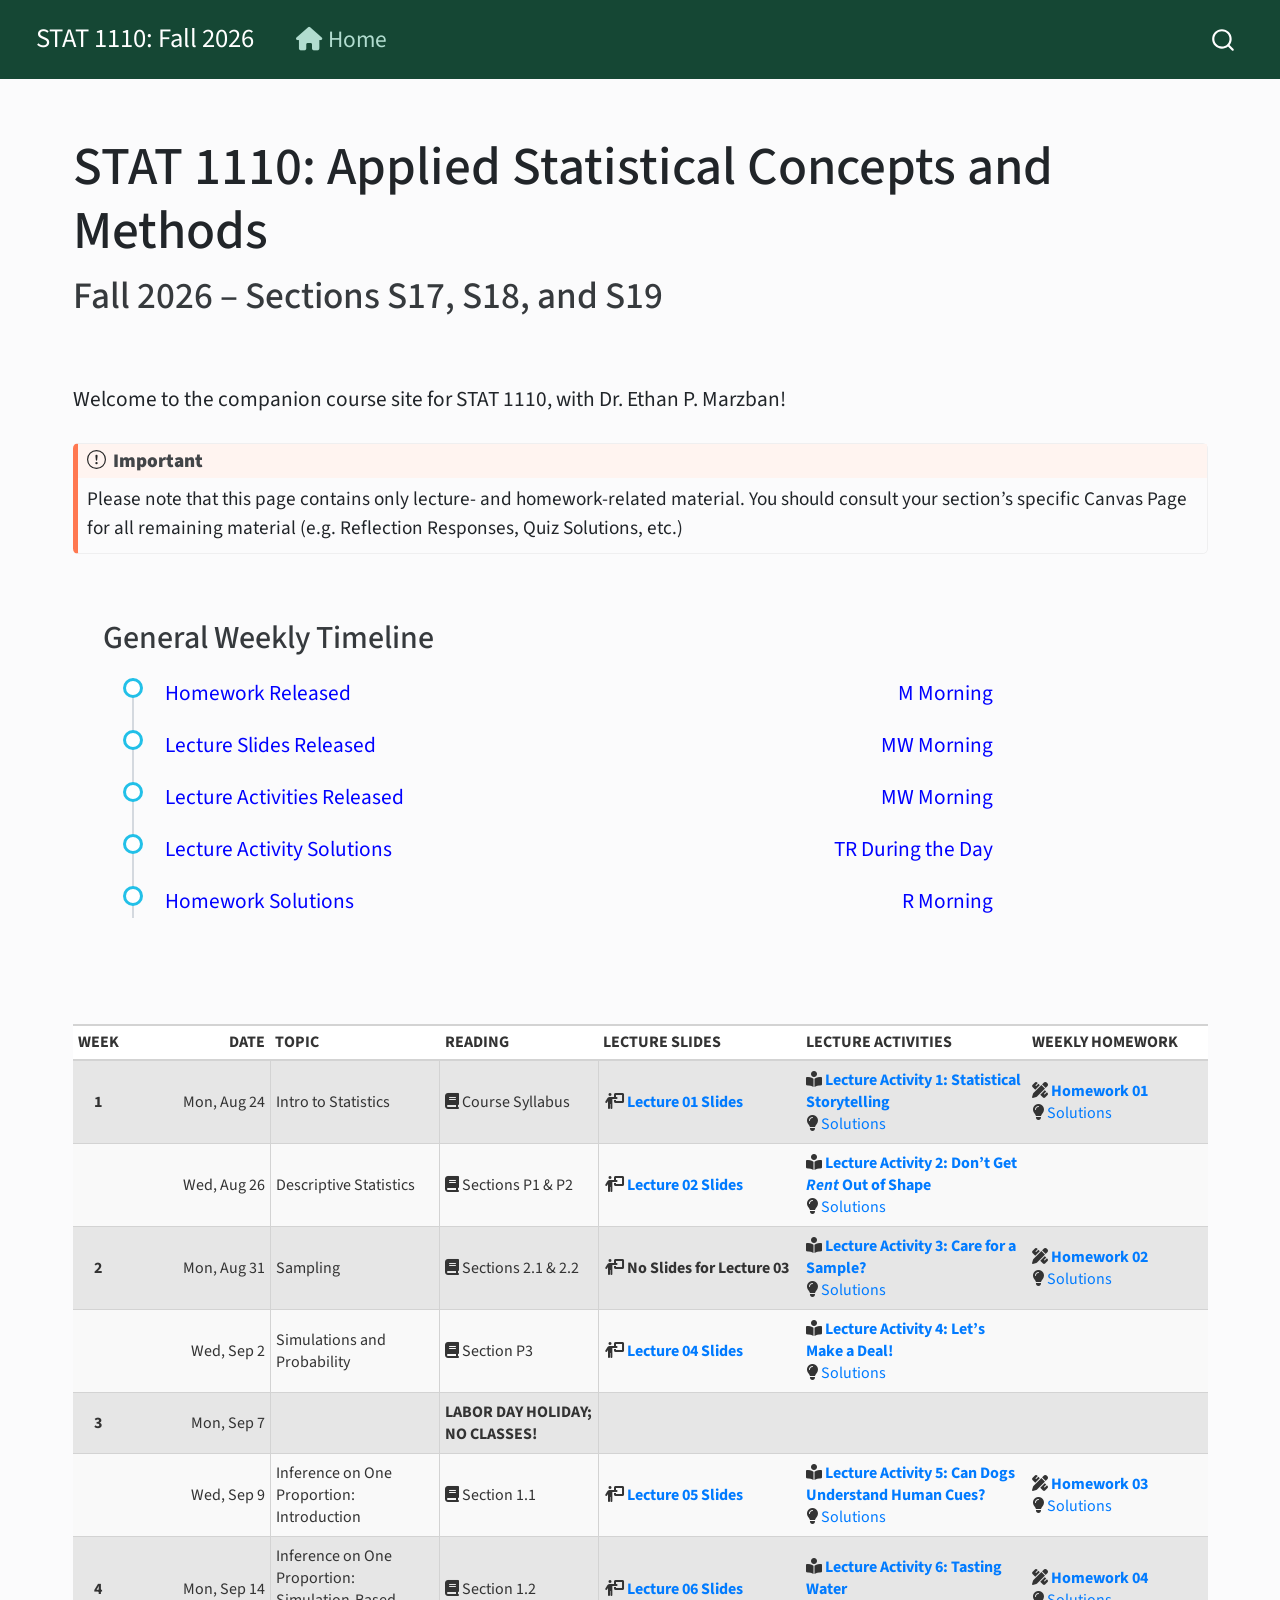
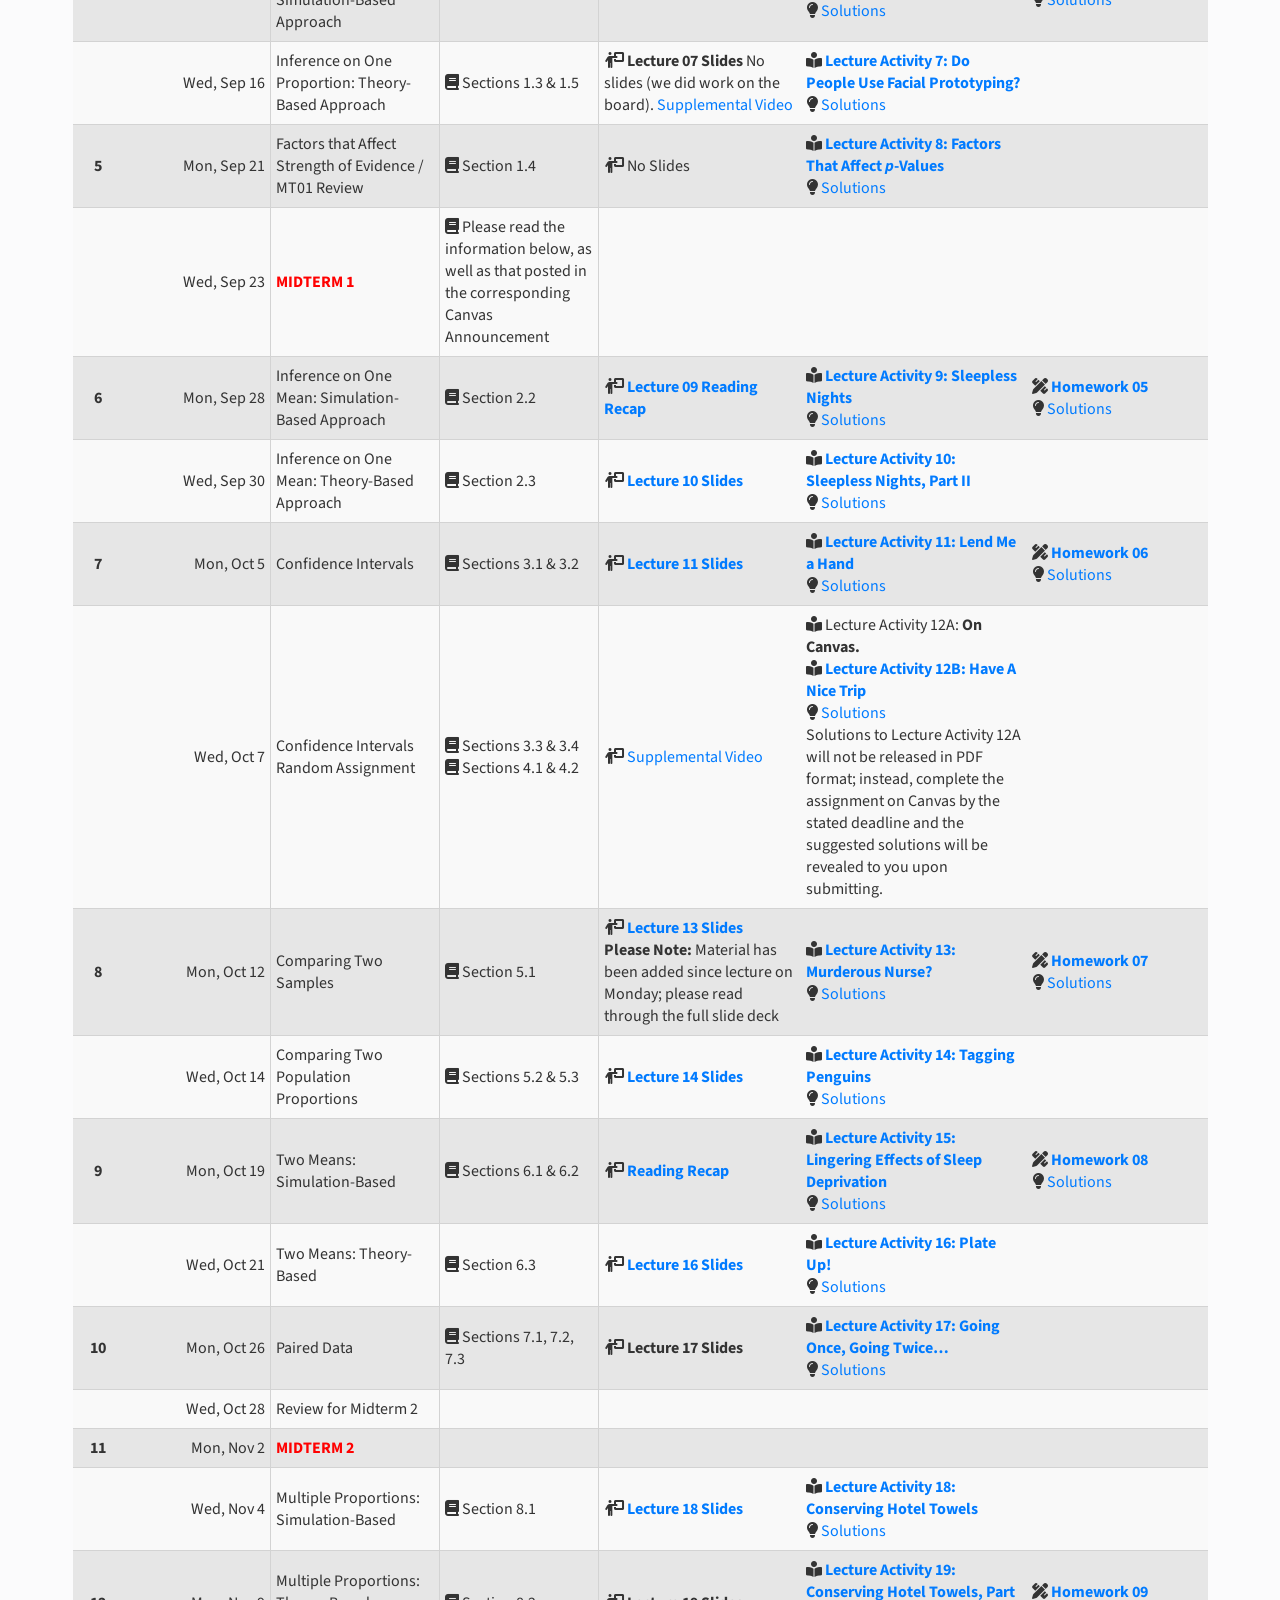
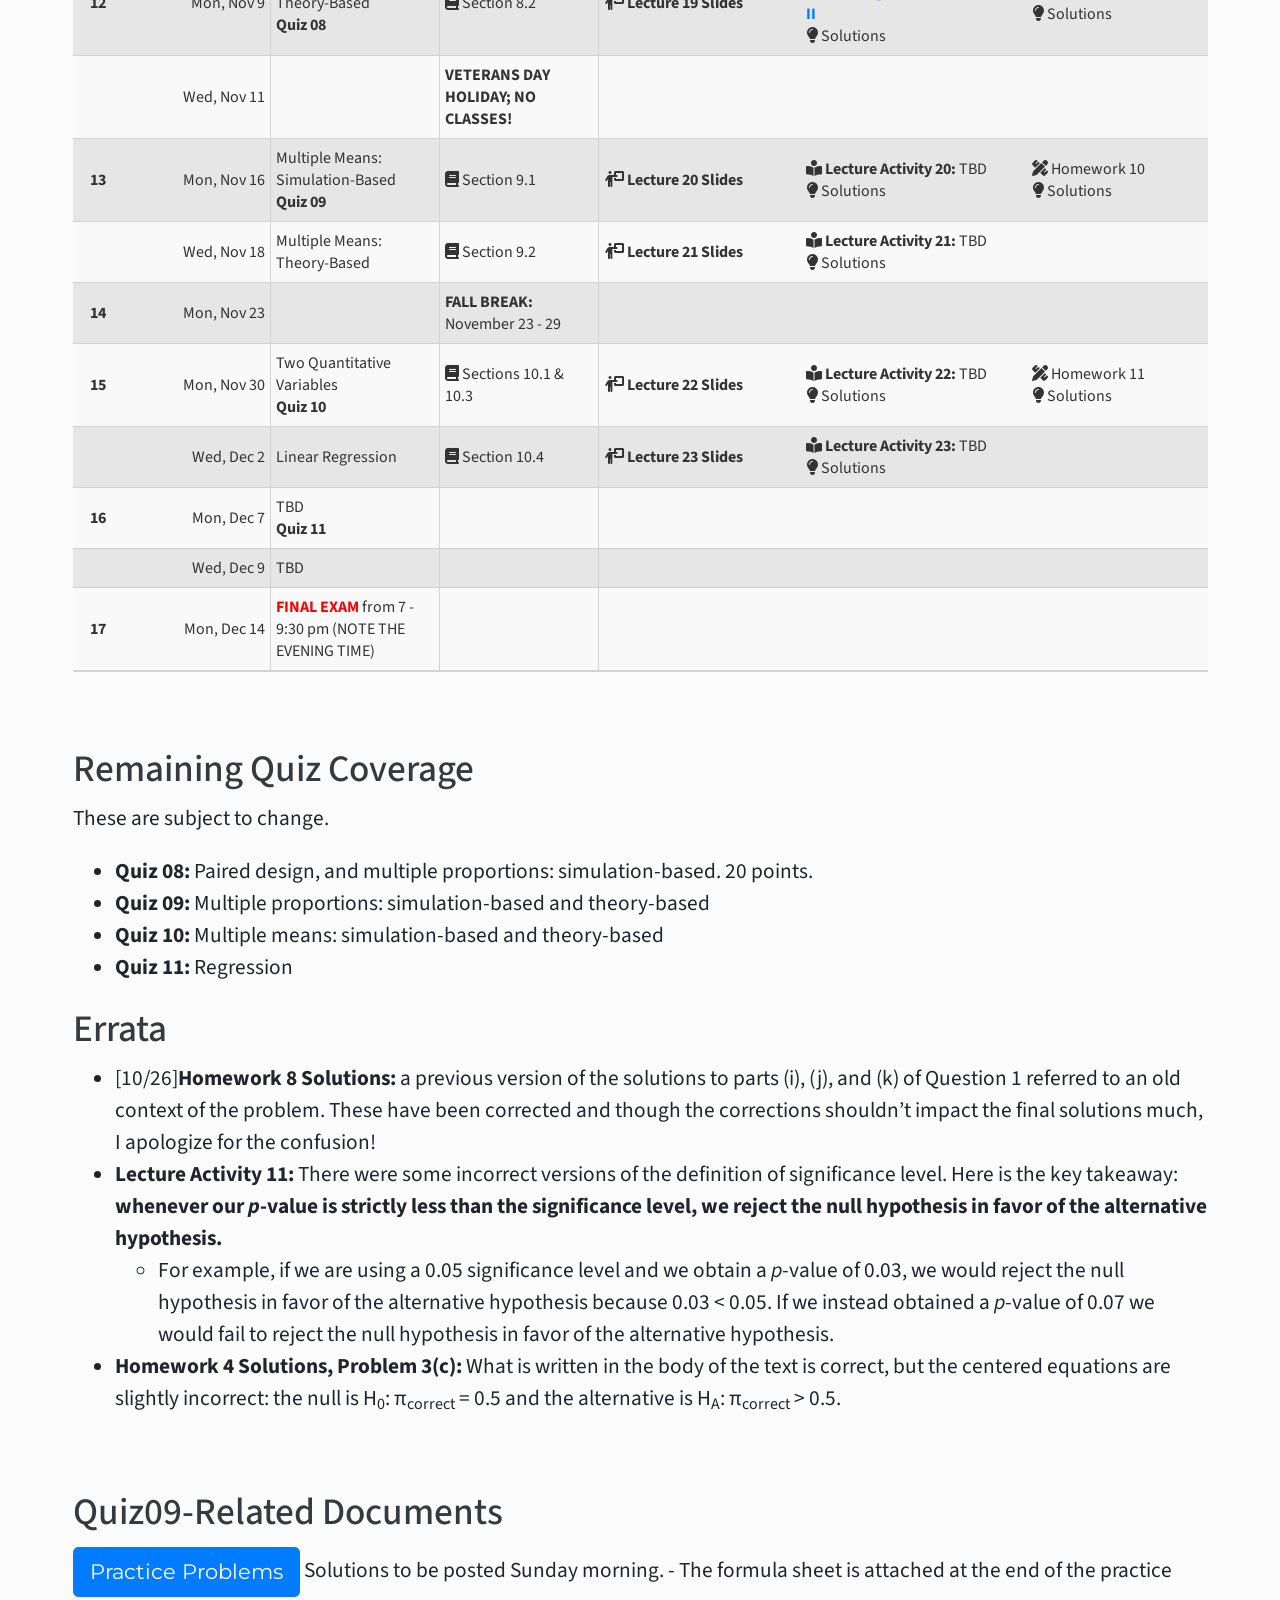
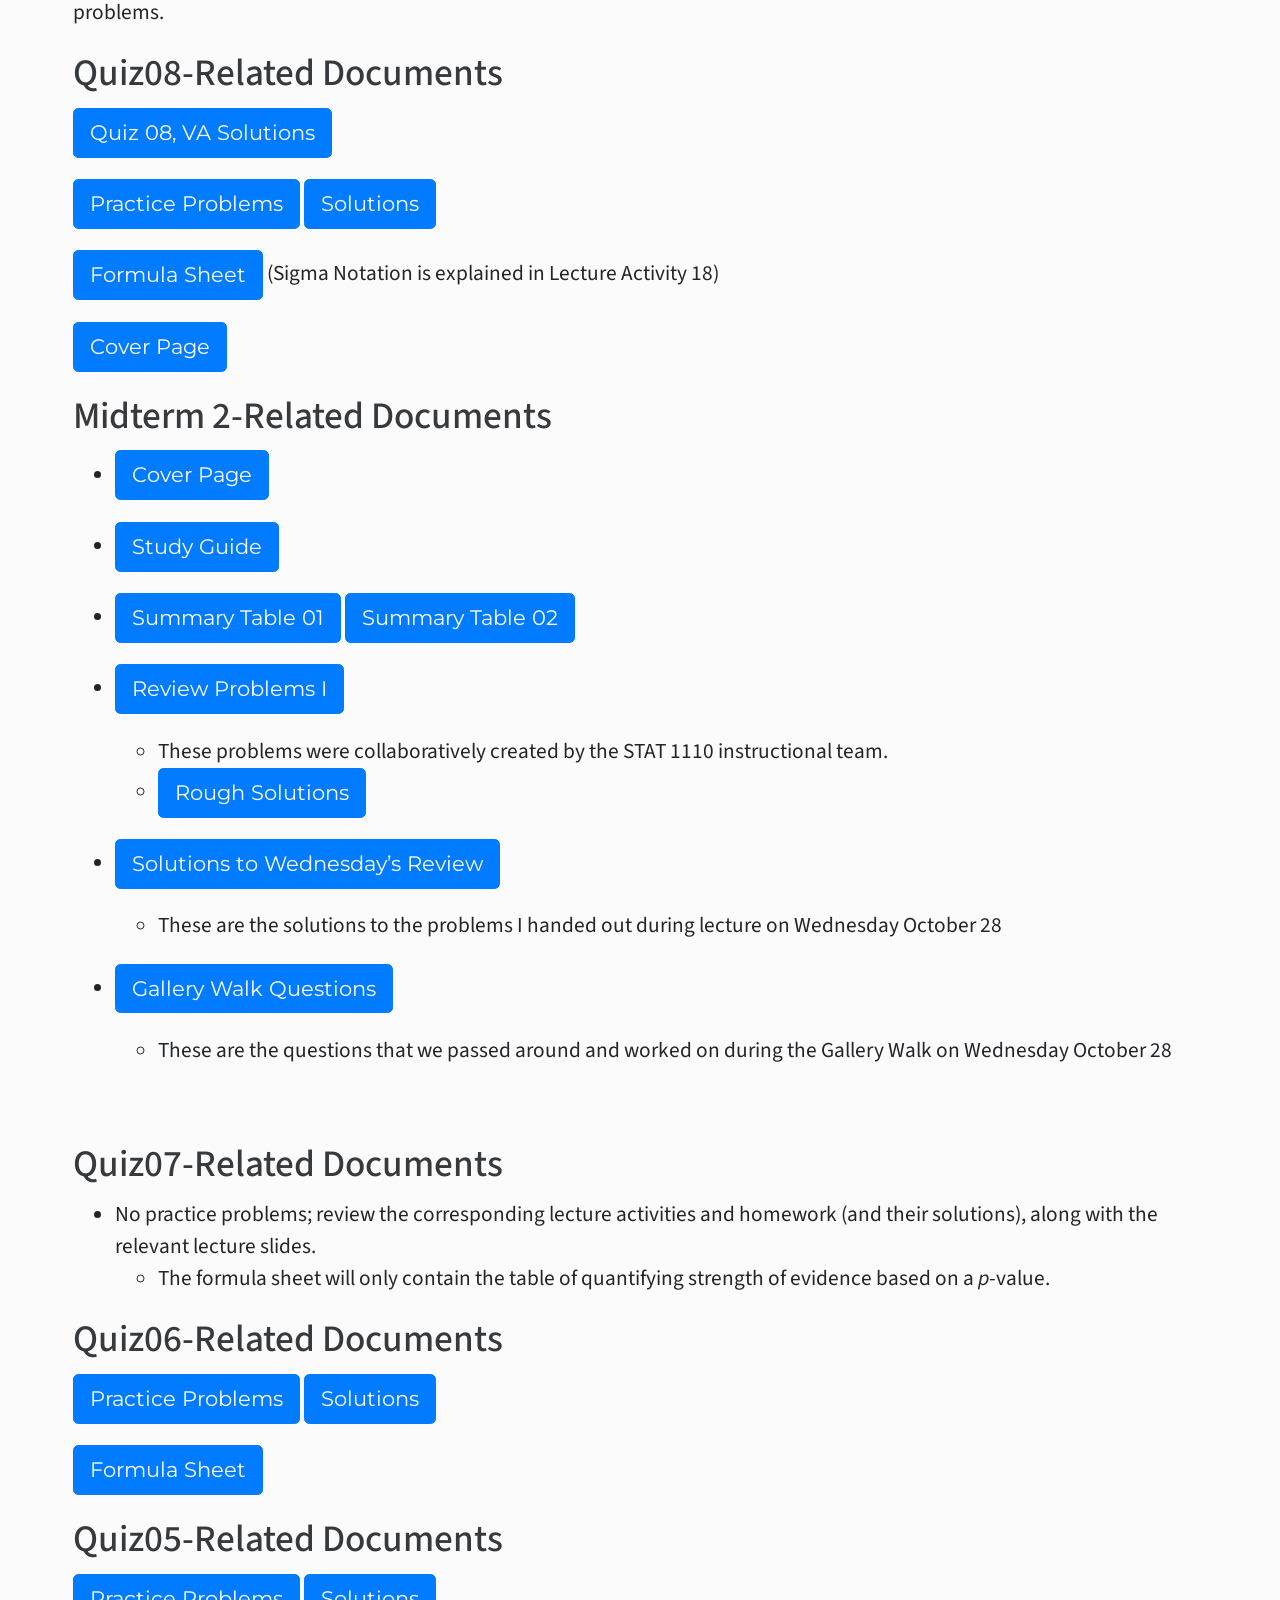
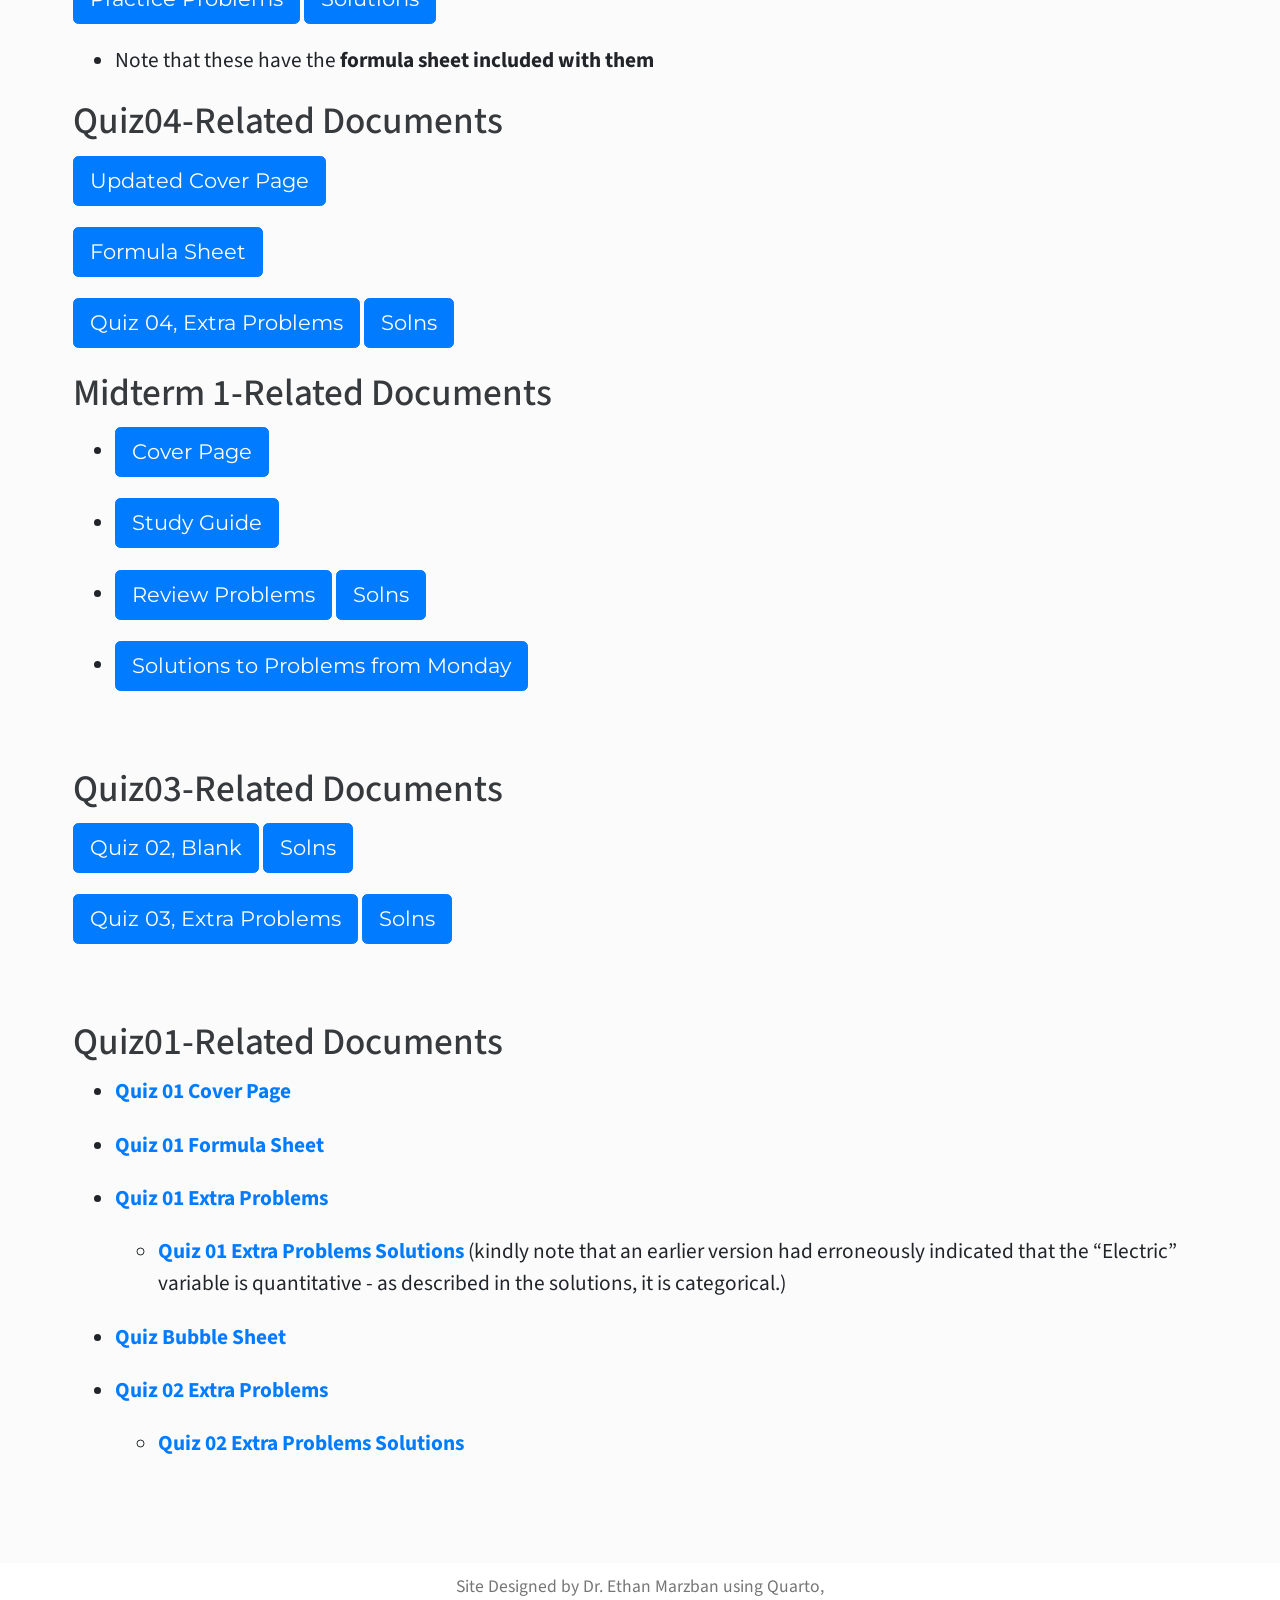
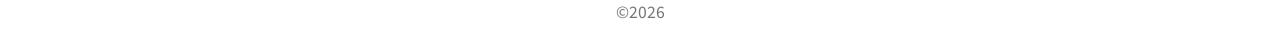
==== commit 84b14dc4: "Upload Quiz 09 Material" ====
--- a/docs/index.html
+++ b/docs/index.html
@@ -191,23 +191,23 @@
 </div>
 <div class="cell">
 <div class="cell-output-display">
-<div id="wierdmthty" style="padding-left:0px;padding-right:0px;padding-top:10px;padding-bottom:10px;overflow-x:auto;overflow-y:auto;width:auto;height:auto;">
-<style>#wierdmthty table {
+<div id="wzzqydadyg" style="padding-left:0px;padding-right:0px;padding-top:10px;padding-bottom:10px;overflow-x:auto;overflow-y:auto;width:auto;height:auto;">
+<style>#wzzqydadyg table {
   font-family: system-ui, 'Segoe UI', Roboto, Helvetica, Arial, sans-serif, 'Apple Color Emoji', 'Segoe UI Emoji', 'Segoe UI Symbol', 'Noto Color Emoji';
   -webkit-font-smoothing: antialiased;
   -moz-osx-font-smoothing: grayscale;
 }
 
-#wierdmthty thead, #wierdmthty tbody, #wierdmthty tfoot, #wierdmthty tr, #wierdmthty td, #wierdmthty th {
+#wzzqydadyg thead, #wzzqydadyg tbody, #wzzqydadyg tfoot, #wzzqydadyg tr, #wzzqydadyg td, #wzzqydadyg th {
   border-style: none;
 }
 
-#wierdmthty p {
+#wzzqydadyg p {
   margin: 0;
   padding: 0;
 }
 
-#wierdmthty .gt_table {
+#wzzqydadyg .gt_table {
   display: table;
   border-collapse: collapse;
   line-height: normal;
@@ -233,12 +233,12 @@
   border-left-color: #D3D3D3;
 }
 
-#wierdmthty .gt_caption {
+#wzzqydadyg .gt_caption {
   padding-top: 4px;
   padding-bottom: 4px;
 }
 
-#wierdmthty .gt_title {
+#wzzqydadyg .gt_title {
   color: #333333;
   font-size: 125%;
   font-weight: initial;
@@ -250,7 +250,7 @@
   border-bottom-width: 0;
 }
 
-#wierdmthty .gt_subtitle {
+#wzzqydadyg .gt_subtitle {
   color: #333333;
   font-size: 85%;
   font-weight: initial;
@@ -262,7 +262,7 @@
   border-top-width: 0;
 }
 
-#wierdmthty .gt_heading {
+#wzzqydadyg .gt_heading {
   background-color: #FFFFFF;
   text-align: center;
   border-bottom-color: #FFFFFF;
@@ -274,13 +274,13 @@
   border-right-color: #D3D3D3;
 }
 
-#wierdmthty .gt_bottom_border {
+#wzzqydadyg .gt_bottom_border {
   border-bottom-style: solid;
   border-bottom-width: 2px;
   border-bottom-color: #D3D3D3;
 }
 
-#wierdmthty .gt_col_headings {
+#wzzqydadyg .gt_col_headings {
   border-top-style: solid;
   border-top-width: 2px;
   border-top-color: #D3D3D3;
@@ -295,7 +295,7 @@
   border-right-color: #D3D3D3;
 }
 
-#wierdmthty .gt_col_heading {
+#wzzqydadyg .gt_col_heading {
   color: #333333;
   background-color: #FFFFFF;
   font-size: 100%;
@@ -315,7 +315,7 @@
   overflow-x: hidden;
 }
 
-#wierdmthty .gt_column_spanner_outer {
+#wzzqydadyg .gt_column_spanner_outer {
   color: #333333;
   background-color: #FFFFFF;
   font-size: 100%;
@@ -327,15 +327,15 @@
   padding-right: 4px;
 }
 
-#wierdmthty .gt_column_spanner_outer:first-child {
+#wzzqydadyg .gt_column_spanner_outer:first-child {
   padding-left: 0;
 }
 
-#wierdmthty .gt_column_spanner_outer:last-child {
+#wzzqydadyg .gt_column_spanner_outer:last-child {
   padding-right: 0;
 }
 
-#wierdmthty .gt_column_spanner {
+#wzzqydadyg .gt_column_spanner {
   border-bottom-style: solid;
   border-bottom-width: 2px;
   border-bottom-color: #D3D3D3;
@@ -347,11 +347,11 @@
   width: 100%;
 }
 
-#wierdmthty .gt_spanner_row {
+#wzzqydadyg .gt_spanner_row {
   border-bottom-style: hidden;
 }
 
-#wierdmthty .gt_group_heading {
+#wzzqydadyg .gt_group_heading {
   padding-top: 8px;
   padding-bottom: 8px;
   padding-left: 5px;
@@ -377,7 +377,7 @@
   text-align: left;
 }
 
-#wierdmthty .gt_empty_group_heading {
+#wzzqydadyg .gt_empty_group_heading {
   padding: 0.5px;
   color: #333333;
   background-color: #FFFFFF;
@@ -392,15 +392,15 @@
   vertical-align: middle;
 }
 
-#wierdmthty .gt_from_md > :first-child {
+#wzzqydadyg .gt_from_md > :first-child {
   margin-top: 0;
 }
 
-#wierdmthty .gt_from_md > :last-child {
+#wzzqydadyg .gt_from_md > :last-child {
   margin-bottom: 0;
 }
 
-#wierdmthty .gt_row {
+#wzzqydadyg .gt_row {
   padding-top: 8px;
   padding-bottom: 8px;
   padding-left: 5px;
@@ -419,7 +419,7 @@
   overflow-x: hidden;
 }
 
-#wierdmthty .gt_stub {
+#wzzqydadyg .gt_stub {
   color: #333333;
   background-color: #FFFFFF;
   font-size: 100%;
@@ -432,7 +432,7 @@
   padding-right: 5px;
 }
 
-#wierdmthty .gt_stub_row_group {
+#wzzqydadyg .gt_stub_row_group {
   color: #333333;
   background-color: #FFFFFF;
   font-size: 100%;
@@ -446,15 +446,15 @@
   vertical-align: top;
 }
 
-#wierdmthty .gt_row_group_first td {
+#wzzqydadyg .gt_row_group_first td {
   border-top-width: 2px;
 }
 
-#wierdmthty .gt_row_group_first th {
+#wzzqydadyg .gt_row_group_first th {
   border-top-width: 2px;
 }
 
-#wierdmthty .gt_summary_row {
+#wzzqydadyg .gt_summary_row {
   color: #333333;
   background-color: #FFFFFF;
   text-transform: inherit;
@@ -464,16 +464,16 @@
   padding-right: 5px;
 }
 
-#wierdmthty .gt_first_summary_row {
+#wzzqydadyg .gt_first_summary_row {
   border-top-style: solid;
   border-top-color: #D3D3D3;
 }
 
-#wierdmthty .gt_first_summary_row.thick {
+#wzzqydadyg .gt_first_summary_row.thick {
   border-top-width: 2px;
 }
 
-#wierdmthty .gt_last_summary_row {
+#wzzqydadyg .gt_last_summary_row {
   padding-top: 8px;
   padding-bottom: 8px;
   padding-left: 5px;
@@ -483,7 +483,7 @@
   border-bottom-color: #D3D3D3;
 }
 
-#wierdmthty .gt_grand_summary_row {
+#wzzqydadyg .gt_grand_summary_row {
   color: #333333;
   background-color: #FFFFFF;
   text-transform: inherit;
@@ -493,7 +493,7 @@
   padding-right: 5px;
 }
 
-#wierdmthty .gt_first_grand_summary_row {
+#wzzqydadyg .gt_first_grand_summary_row {
   padding-top: 8px;
   padding-bottom: 8px;
   padding-left: 5px;
@@ -503,7 +503,7 @@
   border-top-color: #D3D3D3;
 }
 
-#wierdmthty .gt_last_grand_summary_row_top {
+#wzzqydadyg .gt_last_grand_summary_row_top {
   padding-top: 8px;
   padding-bottom: 8px;
   padding-left: 5px;
@@ -513,11 +513,11 @@
   border-bottom-color: #D3D3D3;
 }
 
-#wierdmthty .gt_striped {
+#wzzqydadyg .gt_striped {
   background-color: rgba(128, 128, 128, 0.05);
 }
 
-#wierdmthty .gt_table_body {
+#wzzqydadyg .gt_table_body {
   border-top-style: solid;
   border-top-width: 2px;
   border-top-color: #D3D3D3;
@@ -526,7 +526,7 @@
   border-bottom-color: #D3D3D3;
 }
 
-#wierdmthty .gt_footnotes {
+#wzzqydadyg .gt_footnotes {
   color: #333333;
   background-color: #FFFFFF;
   border-bottom-style: none;
@@ -540,7 +540,7 @@
   border-right-color: #D3D3D3;
 }
 
-#wierdmthty .gt_footnote {
+#wzzqydadyg .gt_footnote {
   margin: 0px;
   font-size: 90%;
   padding-top: 4px;
@@ -549,7 +549,7 @@
   padding-right: 5px;
 }
 
-#wierdmthty .gt_sourcenotes {
+#wzzqydadyg .gt_sourcenotes {
   color: #333333;
   background-color: #FFFFFF;
   border-bottom-style: none;
@@ -563,7 +563,7 @@
   border-right-color: #D3D3D3;
 }
 
-#wierdmthty .gt_sourcenote {
+#wzzqydadyg .gt_sourcenote {
   font-size: 90%;
   padding-top: 4px;
   padding-bottom: 4px;
@@ -571,72 +571,72 @@
   padding-right: 5px;
 }
 
-#wierdmthty .gt_left {
+#wzzqydadyg .gt_left {
   text-align: left;
 }
 
-#wierdmthty .gt_center {
+#wzzqydadyg .gt_center {
   text-align: center;
 }
 
-#wierdmthty .gt_right {
+#wzzqydadyg .gt_right {
   text-align: right;
   font-variant-numeric: tabular-nums;
 }
 
-#wierdmthty .gt_font_normal {
+#wzzqydadyg .gt_font_normal {
   font-weight: normal;
 }
 
-#wierdmthty .gt_font_bold {
+#wzzqydadyg .gt_font_bold {
   font-weight: bold;
 }
 
-#wierdmthty .gt_font_italic {
+#wzzqydadyg .gt_font_italic {
   font-style: italic;
 }
 
-#wierdmthty .gt_super {
+#wzzqydadyg .gt_super {
   font-size: 65%;
 }
 
-#wierdmthty .gt_footnote_marks {
+#wzzqydadyg .gt_footnote_marks {
   font-size: 75%;
   vertical-align: 0.4em;
   position: initial;
 }
 
-#wierdmthty .gt_asterisk {
+#wzzqydadyg .gt_asterisk {
   font-size: 100%;
   vertical-align: 0;
 }
 
-#wierdmthty .gt_indent_1 {
+#wzzqydadyg .gt_indent_1 {
   text-indent: 5px;
 }
 
-#wierdmthty .gt_indent_2 {
+#wzzqydadyg .gt_indent_2 {
   text-indent: 10px;
 }
 
-#wierdmthty .gt_indent_3 {
+#wzzqydadyg .gt_indent_3 {
   text-indent: 15px;
 }
 
-#wierdmthty .gt_indent_4 {
+#wzzqydadyg .gt_indent_4 {
   text-indent: 20px;
 }
 
-#wierdmthty .gt_indent_5 {
+#wzzqydadyg .gt_indent_5 {
   text-indent: 25px;
 }
 
-#wierdmthty .katex-display {
+#wzzqydadyg .katex-display {
   display: inline-flex !important;
   margin-bottom: 0.75em !important;
 }
 
-#wierdmthty div.Reactable > div.rt-table > div.rt-thead > div.rt-tr.rt-tr-group-header > div.rt-th-group:after {
+#wzzqydadyg div.Reactable > div.rt-table > div.rt-thead > div.rt-tr.rt-tr-group-header > div.rt-th-group:after {
   height: 0px !important;
 }
 </style>
@@ -1043,8 +1043,13 @@
 </ul>
 <p><br></p>
 <h3 class="anchored">
+Quiz09-Related Documents
+</h3>
+<p><a href="Files/Quiz_Material/Qz09_PracProb_Blank.pdf" target="_blank"><button type="button" class="btn btn-primary">Practice Problems</button></a> Solutions to be posted Sunday morning. - The formula sheet is attached at the end of the practice problems.</p>
+<h3 class="anchored">
 Quiz08-Related Documents
 </h3>
+<p><a href="Files/Quiz_Material/Qz08_VA_Solns.pdf" target="_blank"><button type="button" class="btn btn-primary">Quiz 08, VA Solutions</button></a></p>
 <p><a href="Files/Quiz_Material/Qz08_PracProb_Blank.pdf" target="_blank"><button type="button" class="btn btn-primary">Practice Problems</button></a> <a href="Files/Quiz_Material/Qz08_PracProb_Solns.pdf" target="_blank"><button type="button" class="btn btn-primary">Solutions</button></a></p>
 <p><a href="Files/Quiz_Material/Qz08_Formulas.pdf" target="_blank"><button type="button" class="btn btn-primary">Formula Sheet</button></a> (Sigma Notation is explained in Lecture Activity 18)</p>
 <p><a href="Files/Quiz_Material/Qz08_CoverPage.pdf" target="_blank"><button type="button" class="btn btn-primary">Cover Page</button></a></p>
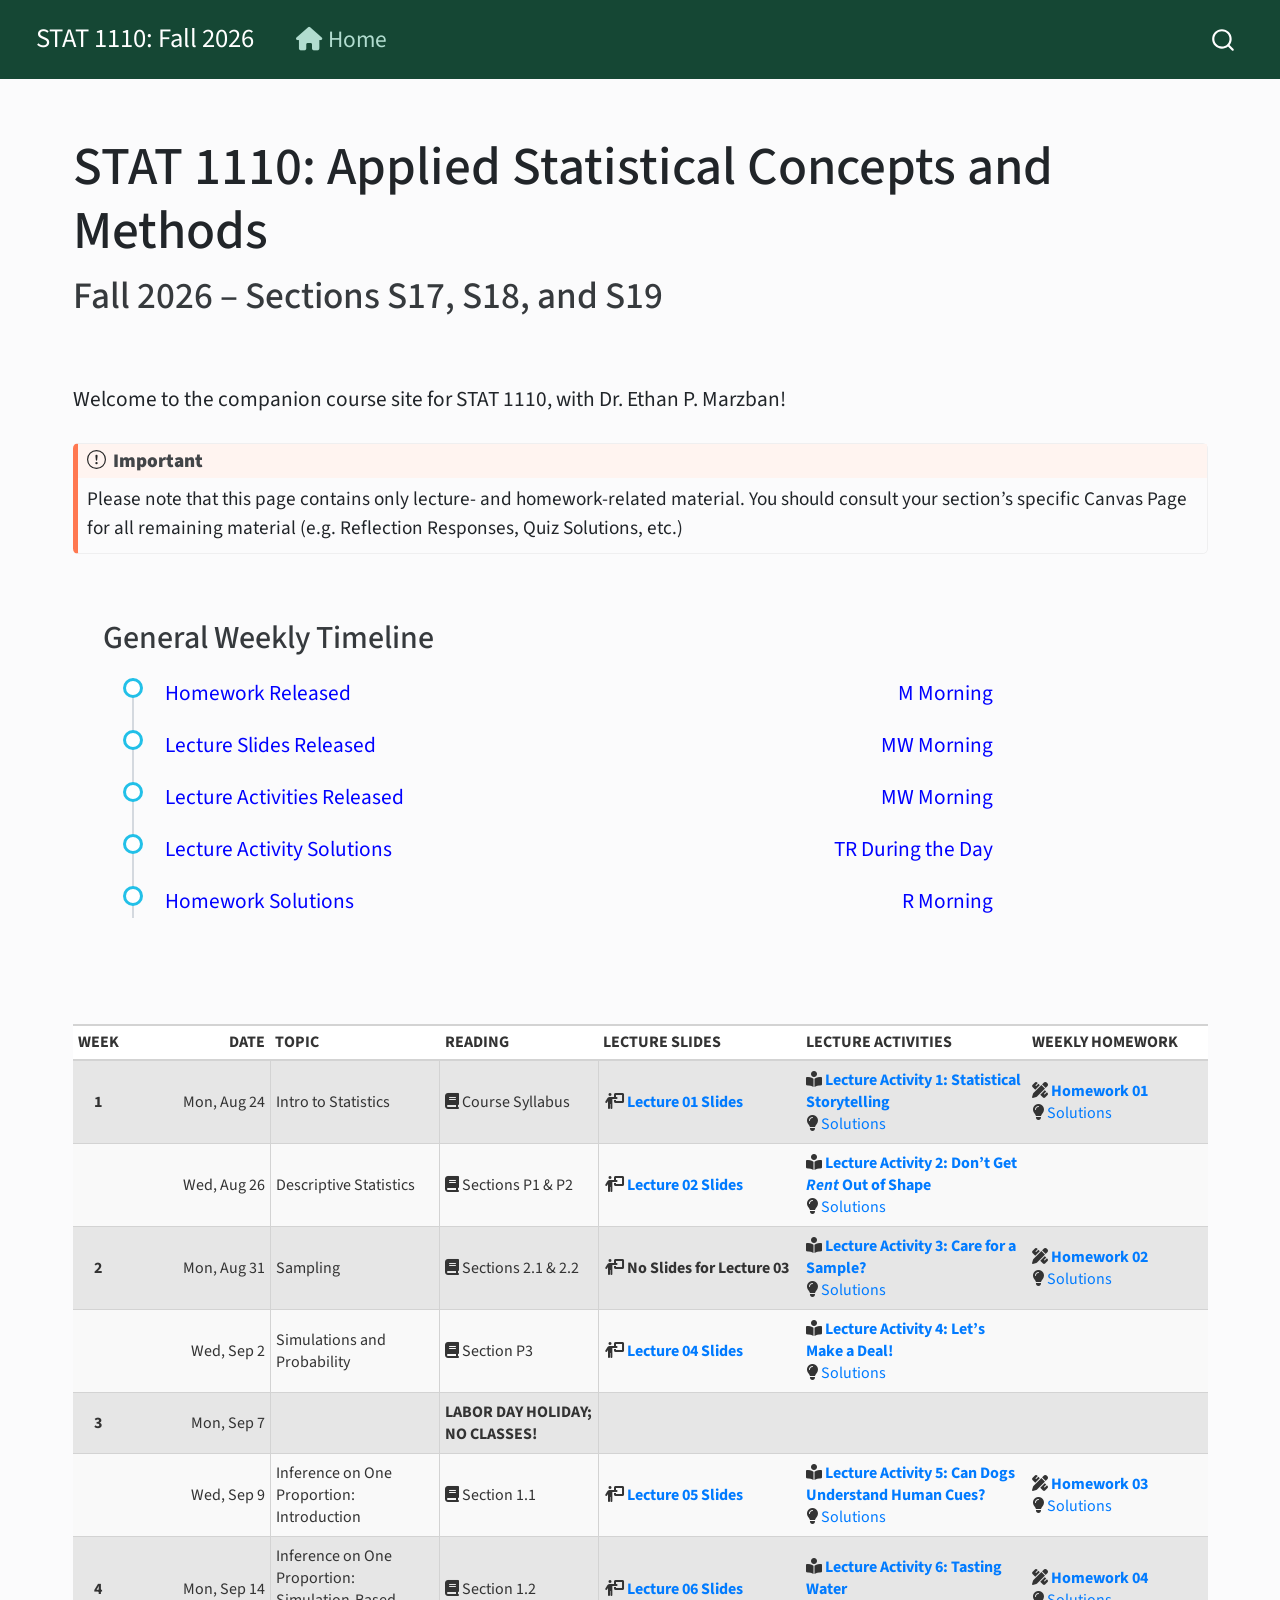
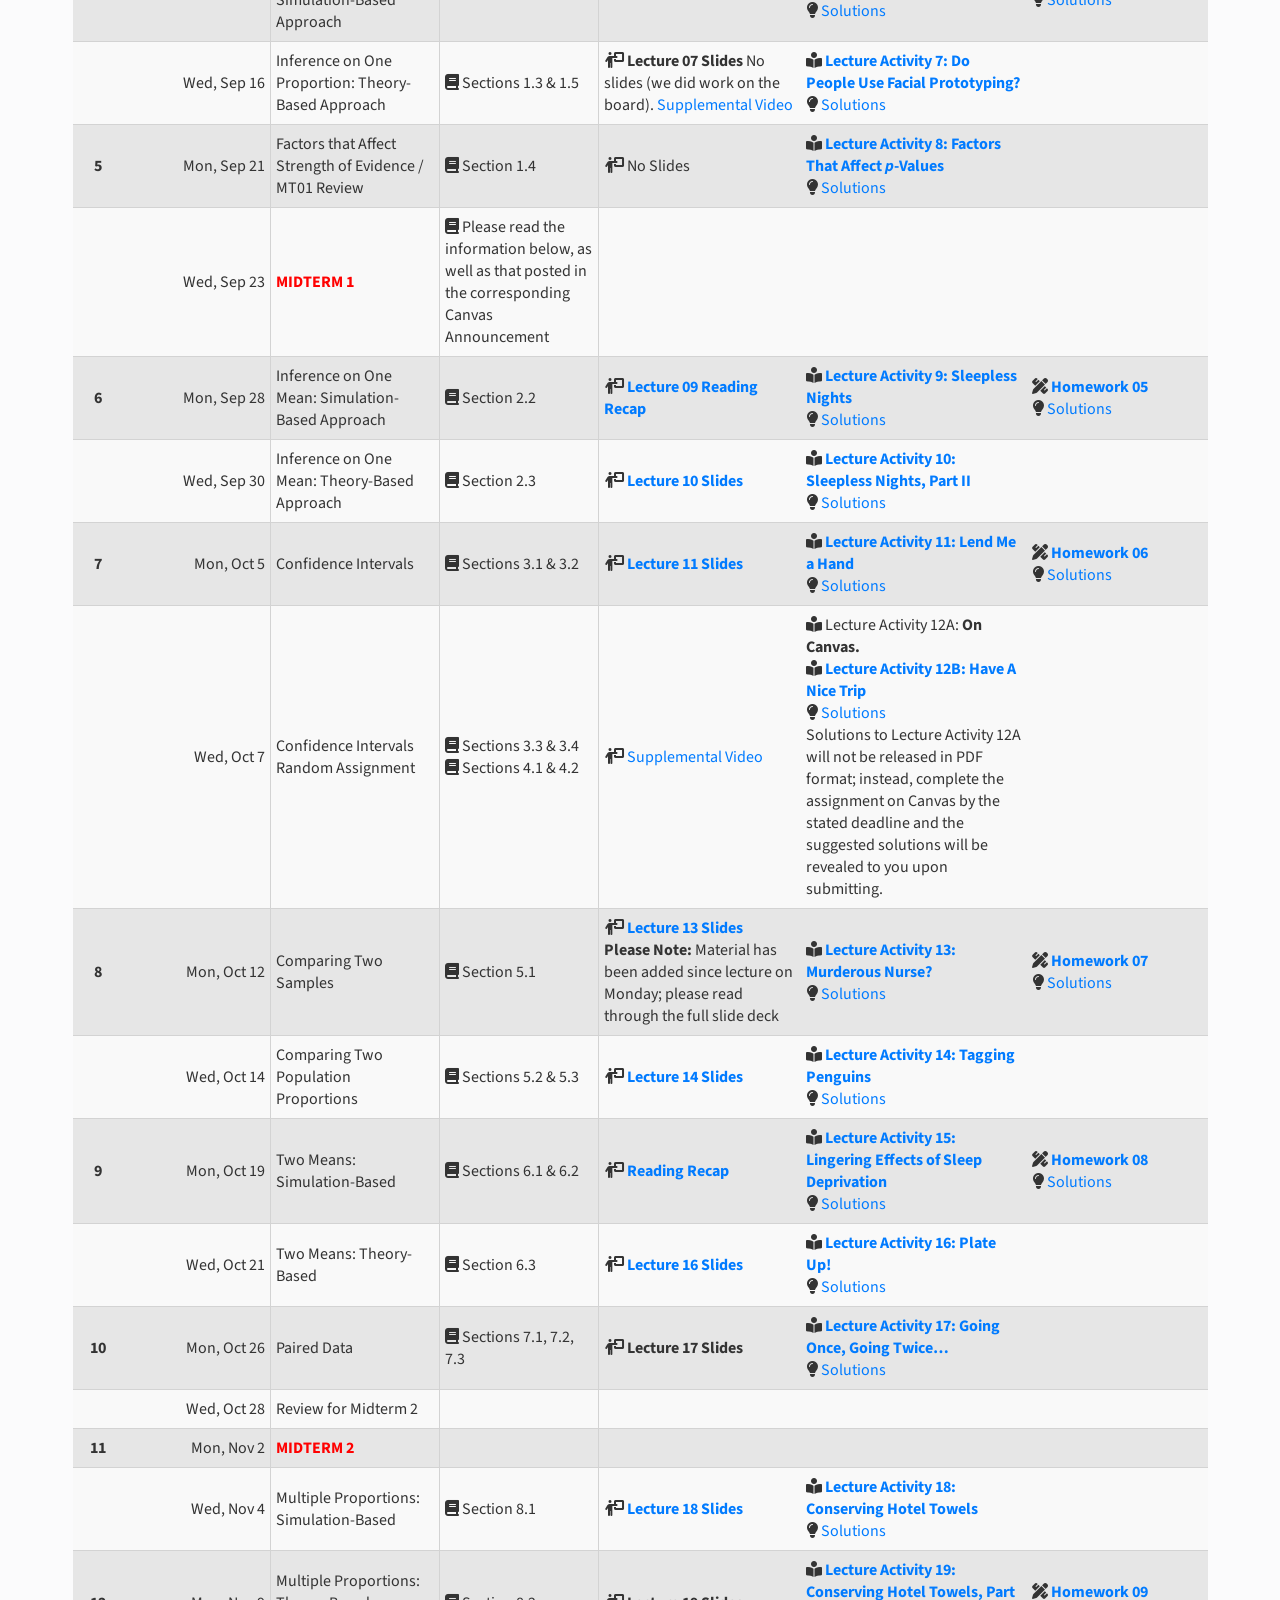
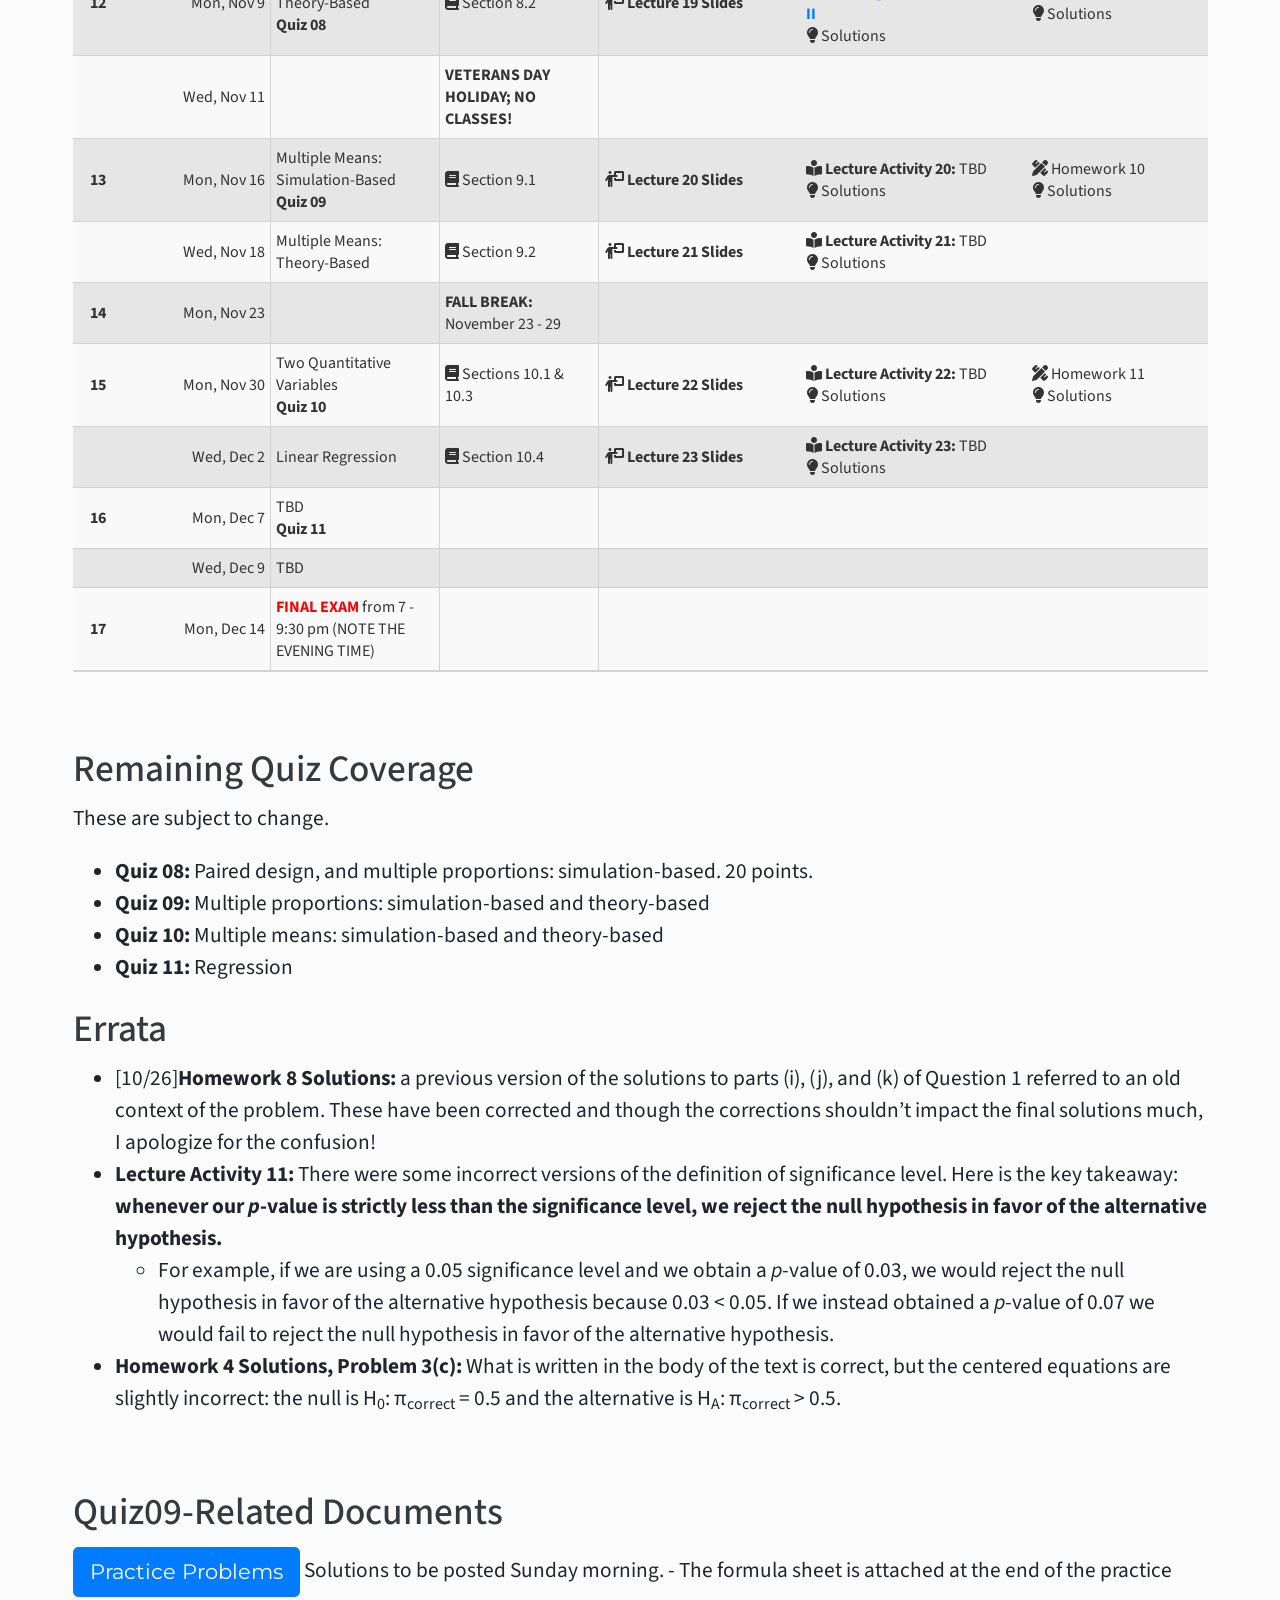
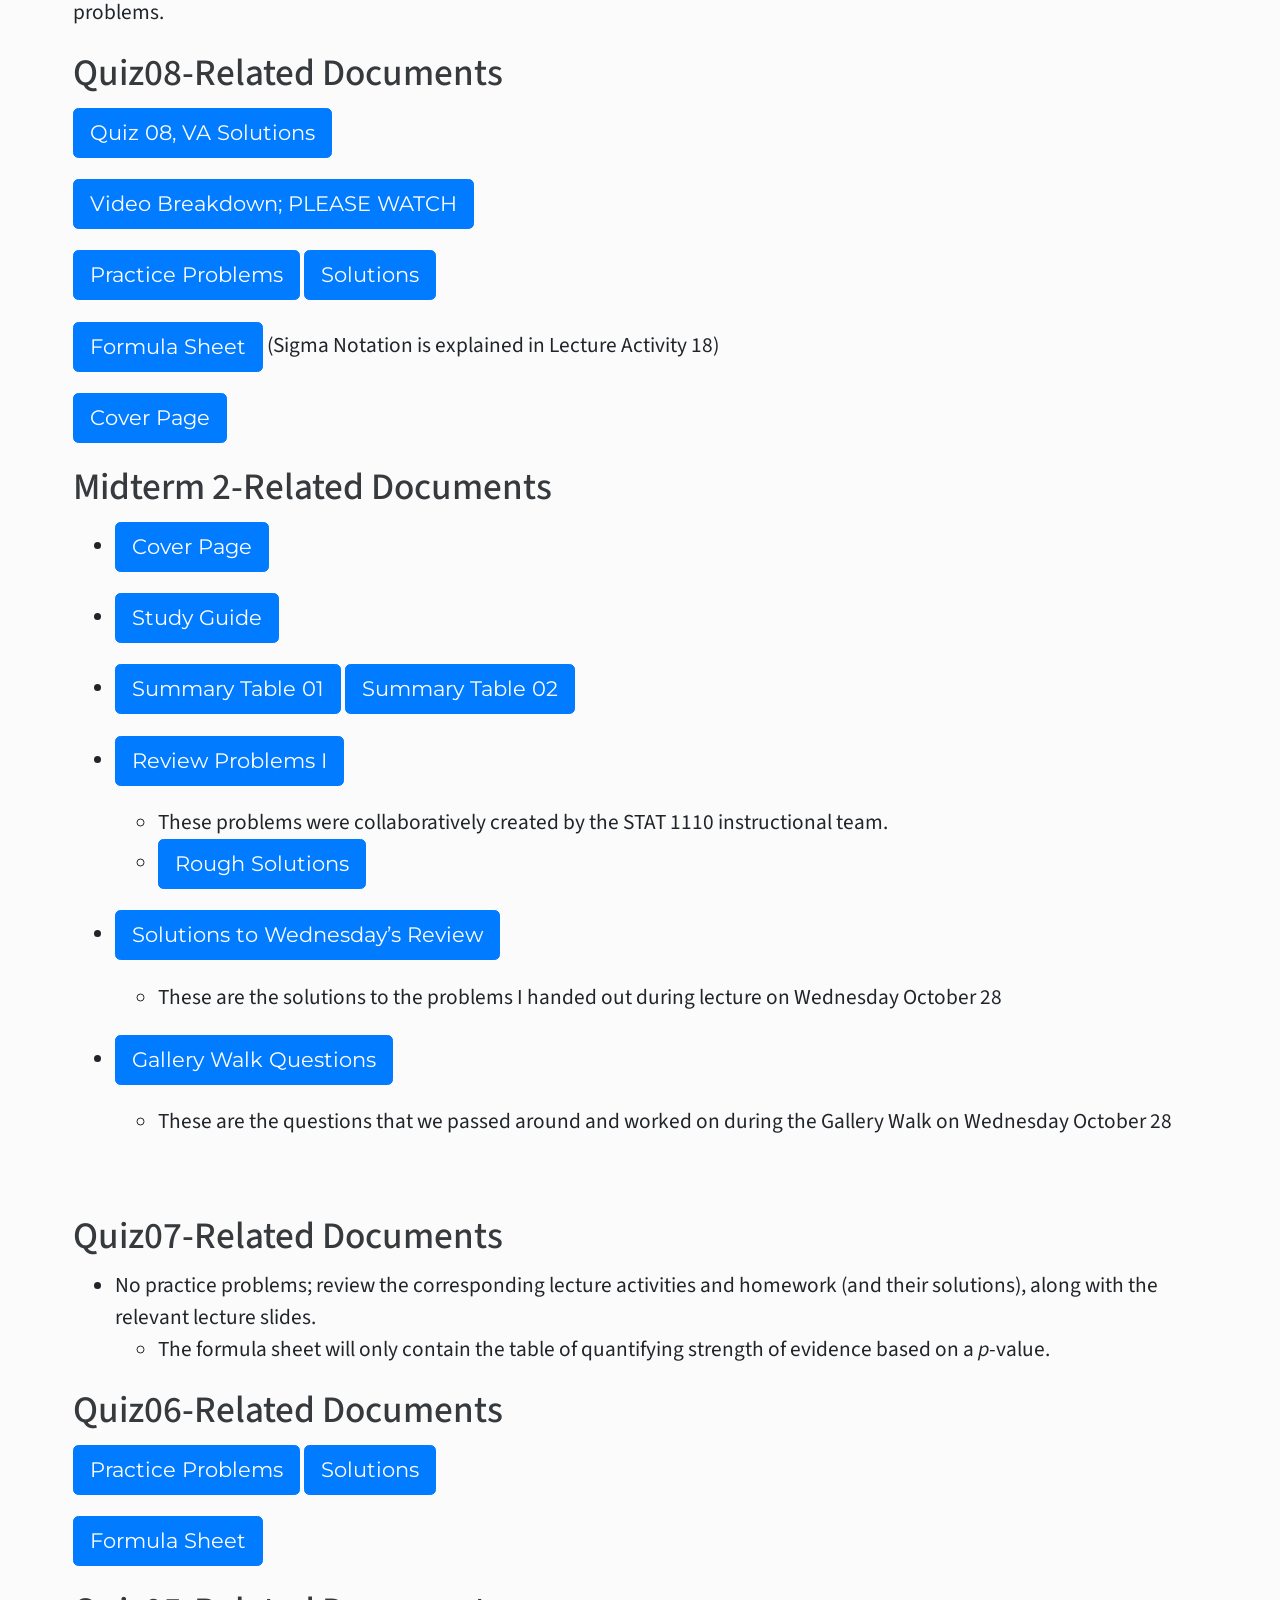
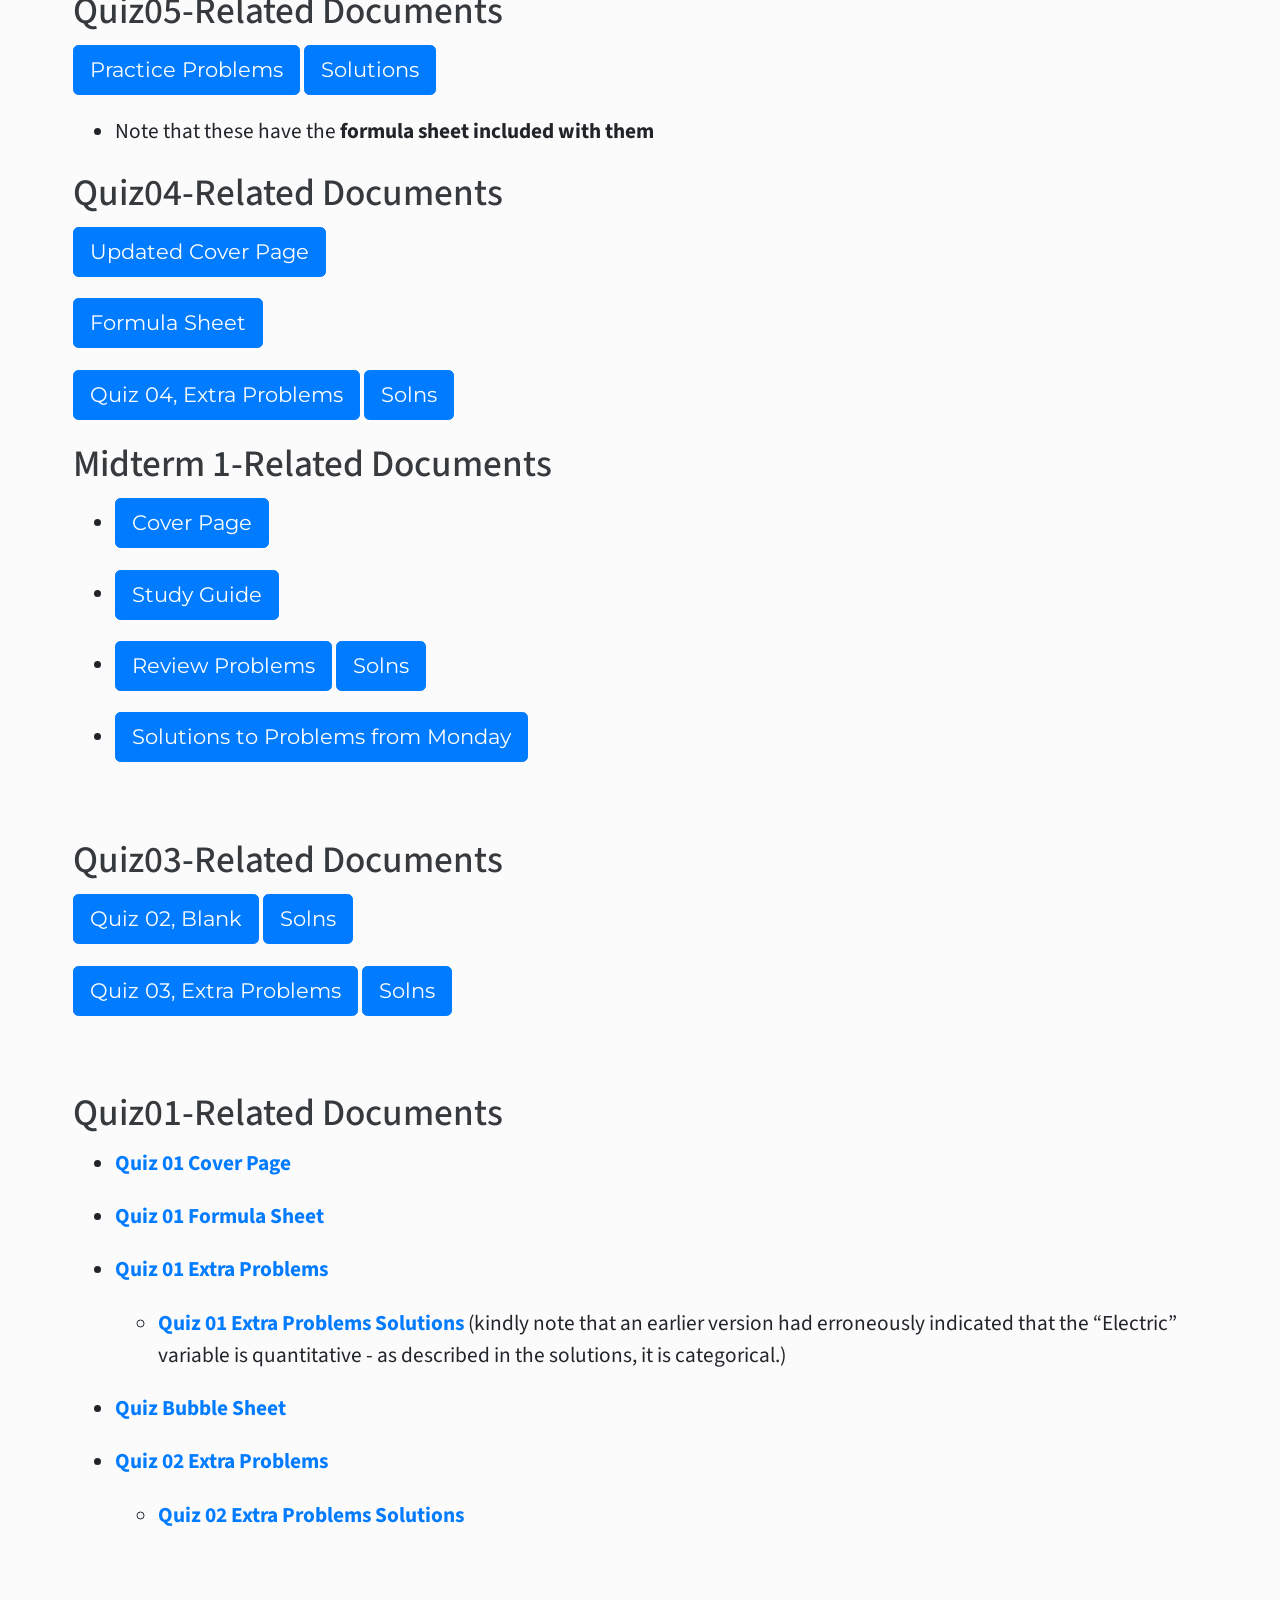
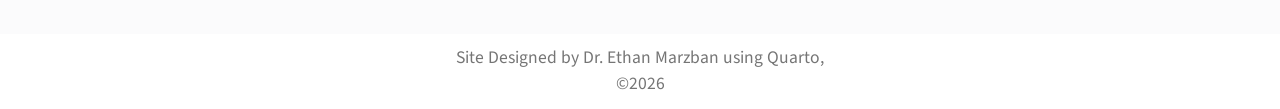
==== commit 3e83ac14: "Link Qz08 Breakdown Video" ====
--- a/docs/index.html
+++ b/docs/index.html
@@ -191,23 +191,23 @@
 </div>
 <div class="cell">
 <div class="cell-output-display">
-<div id="wzzqydadyg" style="padding-left:0px;padding-right:0px;padding-top:10px;padding-bottom:10px;overflow-x:auto;overflow-y:auto;width:auto;height:auto;">
-<style>#wzzqydadyg table {
+<div id="jqhducimgu" style="padding-left:0px;padding-right:0px;padding-top:10px;padding-bottom:10px;overflow-x:auto;overflow-y:auto;width:auto;height:auto;">
+<style>#jqhducimgu table {
   font-family: system-ui, 'Segoe UI', Roboto, Helvetica, Arial, sans-serif, 'Apple Color Emoji', 'Segoe UI Emoji', 'Segoe UI Symbol', 'Noto Color Emoji';
   -webkit-font-smoothing: antialiased;
   -moz-osx-font-smoothing: grayscale;
 }
 
-#wzzqydadyg thead, #wzzqydadyg tbody, #wzzqydadyg tfoot, #wzzqydadyg tr, #wzzqydadyg td, #wzzqydadyg th {
+#jqhducimgu thead, #jqhducimgu tbody, #jqhducimgu tfoot, #jqhducimgu tr, #jqhducimgu td, #jqhducimgu th {
   border-style: none;
 }
 
-#wzzqydadyg p {
+#jqhducimgu p {
   margin: 0;
   padding: 0;
 }
 
-#wzzqydadyg .gt_table {
+#jqhducimgu .gt_table {
   display: table;
   border-collapse: collapse;
   line-height: normal;
@@ -233,12 +233,12 @@
   border-left-color: #D3D3D3;
 }
 
-#wzzqydadyg .gt_caption {
+#jqhducimgu .gt_caption {
   padding-top: 4px;
   padding-bottom: 4px;
 }
 
-#wzzqydadyg .gt_title {
+#jqhducimgu .gt_title {
   color: #333333;
   font-size: 125%;
   font-weight: initial;
@@ -250,7 +250,7 @@
   border-bottom-width: 0;
 }
 
-#wzzqydadyg .gt_subtitle {
+#jqhducimgu .gt_subtitle {
   color: #333333;
   font-size: 85%;
   font-weight: initial;
@@ -262,7 +262,7 @@
   border-top-width: 0;
 }
 
-#wzzqydadyg .gt_heading {
+#jqhducimgu .gt_heading {
   background-color: #FFFFFF;
   text-align: center;
   border-bottom-color: #FFFFFF;
@@ -274,13 +274,13 @@
   border-right-color: #D3D3D3;
 }
 
-#wzzqydadyg .gt_bottom_border {
+#jqhducimgu .gt_bottom_border {
   border-bottom-style: solid;
   border-bottom-width: 2px;
   border-bottom-color: #D3D3D3;
 }
 
-#wzzqydadyg .gt_col_headings {
+#jqhducimgu .gt_col_headings {
   border-top-style: solid;
   border-top-width: 2px;
   border-top-color: #D3D3D3;
@@ -295,7 +295,7 @@
   border-right-color: #D3D3D3;
 }
 
-#wzzqydadyg .gt_col_heading {
+#jqhducimgu .gt_col_heading {
   color: #333333;
   background-color: #FFFFFF;
   font-size: 100%;
@@ -315,7 +315,7 @@
   overflow-x: hidden;
 }
 
-#wzzqydadyg .gt_column_spanner_outer {
+#jqhducimgu .gt_column_spanner_outer {
   color: #333333;
   background-color: #FFFFFF;
   font-size: 100%;
@@ -327,15 +327,15 @@
   padding-right: 4px;
 }
 
-#wzzqydadyg .gt_column_spanner_outer:first-child {
+#jqhducimgu .gt_column_spanner_outer:first-child {
   padding-left: 0;
 }
 
-#wzzqydadyg .gt_column_spanner_outer:last-child {
+#jqhducimgu .gt_column_spanner_outer:last-child {
   padding-right: 0;
 }
 
-#wzzqydadyg .gt_column_spanner {
+#jqhducimgu .gt_column_spanner {
   border-bottom-style: solid;
   border-bottom-width: 2px;
   border-bottom-color: #D3D3D3;
@@ -347,11 +347,11 @@
   width: 100%;
 }
 
-#wzzqydadyg .gt_spanner_row {
+#jqhducimgu .gt_spanner_row {
   border-bottom-style: hidden;
 }
 
-#wzzqydadyg .gt_group_heading {
+#jqhducimgu .gt_group_heading {
   padding-top: 8px;
   padding-bottom: 8px;
   padding-left: 5px;
@@ -377,7 +377,7 @@
   text-align: left;
 }
 
-#wzzqydadyg .gt_empty_group_heading {
+#jqhducimgu .gt_empty_group_heading {
   padding: 0.5px;
   color: #333333;
   background-color: #FFFFFF;
@@ -392,15 +392,15 @@
   vertical-align: middle;
 }
 
-#wzzqydadyg .gt_from_md > :first-child {
+#jqhducimgu .gt_from_md > :first-child {
   margin-top: 0;
 }
 
-#wzzqydadyg .gt_from_md > :last-child {
+#jqhducimgu .gt_from_md > :last-child {
   margin-bottom: 0;
 }
 
-#wzzqydadyg .gt_row {
+#jqhducimgu .gt_row {
   padding-top: 8px;
   padding-bottom: 8px;
   padding-left: 5px;
@@ -419,7 +419,7 @@
   overflow-x: hidden;
 }
 
-#wzzqydadyg .gt_stub {
+#jqhducimgu .gt_stub {
   color: #333333;
   background-color: #FFFFFF;
   font-size: 100%;
@@ -432,7 +432,7 @@
   padding-right: 5px;
 }
 
-#wzzqydadyg .gt_stub_row_group {
+#jqhducimgu .gt_stub_row_group {
   color: #333333;
   background-color: #FFFFFF;
   font-size: 100%;
@@ -446,15 +446,15 @@
   vertical-align: top;
 }
 
-#wzzqydadyg .gt_row_group_first td {
+#jqhducimgu .gt_row_group_first td {
   border-top-width: 2px;
 }
 
-#wzzqydadyg .gt_row_group_first th {
+#jqhducimgu .gt_row_group_first th {
   border-top-width: 2px;
 }
 
-#wzzqydadyg .gt_summary_row {
+#jqhducimgu .gt_summary_row {
   color: #333333;
   background-color: #FFFFFF;
   text-transform: inherit;
@@ -464,16 +464,16 @@
   padding-right: 5px;
 }
 
-#wzzqydadyg .gt_first_summary_row {
+#jqhducimgu .gt_first_summary_row {
   border-top-style: solid;
   border-top-color: #D3D3D3;
 }
 
-#wzzqydadyg .gt_first_summary_row.thick {
+#jqhducimgu .gt_first_summary_row.thick {
   border-top-width: 2px;
 }
 
-#wzzqydadyg .gt_last_summary_row {
+#jqhducimgu .gt_last_summary_row {
   padding-top: 8px;
   padding-bottom: 8px;
   padding-left: 5px;
@@ -483,7 +483,7 @@
   border-bottom-color: #D3D3D3;
 }
 
-#wzzqydadyg .gt_grand_summary_row {
+#jqhducimgu .gt_grand_summary_row {
   color: #333333;
   background-color: #FFFFFF;
   text-transform: inherit;
@@ -493,7 +493,7 @@
   padding-right: 5px;
 }
 
-#wzzqydadyg .gt_first_grand_summary_row {
+#jqhducimgu .gt_first_grand_summary_row {
   padding-top: 8px;
   padding-bottom: 8px;
   padding-left: 5px;
@@ -503,7 +503,7 @@
   border-top-color: #D3D3D3;
 }
 
-#wzzqydadyg .gt_last_grand_summary_row_top {
+#jqhducimgu .gt_last_grand_summary_row_top {
   padding-top: 8px;
   padding-bottom: 8px;
   padding-left: 5px;
@@ -513,11 +513,11 @@
   border-bottom-color: #D3D3D3;
 }
 
-#wzzqydadyg .gt_striped {
+#jqhducimgu .gt_striped {
   background-color: rgba(128, 128, 128, 0.05);
 }
 
-#wzzqydadyg .gt_table_body {
+#jqhducimgu .gt_table_body {
   border-top-style: solid;
   border-top-width: 2px;
   border-top-color: #D3D3D3;
@@ -526,7 +526,7 @@
   border-bottom-color: #D3D3D3;
 }
 
-#wzzqydadyg .gt_footnotes {
+#jqhducimgu .gt_footnotes {
   color: #333333;
   background-color: #FFFFFF;
   border-bottom-style: none;
@@ -540,7 +540,7 @@
   border-right-color: #D3D3D3;
 }
 
-#wzzqydadyg .gt_footnote {
+#jqhducimgu .gt_footnote {
   margin: 0px;
   font-size: 90%;
   padding-top: 4px;
@@ -549,7 +549,7 @@
   padding-right: 5px;
 }
 
-#wzzqydadyg .gt_sourcenotes {
+#jqhducimgu .gt_sourcenotes {
   color: #333333;
   background-color: #FFFFFF;
   border-bottom-style: none;
@@ -563,7 +563,7 @@
   border-right-color: #D3D3D3;
 }
 
-#wzzqydadyg .gt_sourcenote {
+#jqhducimgu .gt_sourcenote {
   font-size: 90%;
   padding-top: 4px;
   padding-bottom: 4px;
@@ -571,72 +571,72 @@
   padding-right: 5px;
 }
 
-#wzzqydadyg .gt_left {
+#jqhducimgu .gt_left {
   text-align: left;
 }
 
-#wzzqydadyg .gt_center {
+#jqhducimgu .gt_center {
   text-align: center;
 }
 
-#wzzqydadyg .gt_right {
+#jqhducimgu .gt_right {
   text-align: right;
   font-variant-numeric: tabular-nums;
 }
 
-#wzzqydadyg .gt_font_normal {
+#jqhducimgu .gt_font_normal {
   font-weight: normal;
 }
 
-#wzzqydadyg .gt_font_bold {
+#jqhducimgu .gt_font_bold {
   font-weight: bold;
 }
 
-#wzzqydadyg .gt_font_italic {
+#jqhducimgu .gt_font_italic {
   font-style: italic;
 }
 
-#wzzqydadyg .gt_super {
+#jqhducimgu .gt_super {
   font-size: 65%;
 }
 
-#wzzqydadyg .gt_footnote_marks {
+#jqhducimgu .gt_footnote_marks {
   font-size: 75%;
   vertical-align: 0.4em;
   position: initial;
 }
 
-#wzzqydadyg .gt_asterisk {
+#jqhducimgu .gt_asterisk {
   font-size: 100%;
   vertical-align: 0;
 }
 
-#wzzqydadyg .gt_indent_1 {
+#jqhducimgu .gt_indent_1 {
   text-indent: 5px;
 }
 
-#wzzqydadyg .gt_indent_2 {
+#jqhducimgu .gt_indent_2 {
   text-indent: 10px;
 }
 
-#wzzqydadyg .gt_indent_3 {
+#jqhducimgu .gt_indent_3 {
   text-indent: 15px;
 }
 
-#wzzqydadyg .gt_indent_4 {
+#jqhducimgu .gt_indent_4 {
   text-indent: 20px;
 }
 
-#wzzqydadyg .gt_indent_5 {
+#jqhducimgu .gt_indent_5 {
   text-indent: 25px;
 }
 
-#wzzqydadyg .katex-display {
+#jqhducimgu .katex-display {
   display: inline-flex !important;
   margin-bottom: 0.75em !important;
 }
 
-#wzzqydadyg div.Reactable > div.rt-table > div.rt-thead > div.rt-tr.rt-tr-group-header > div.rt-th-group:after {
+#jqhducimgu div.Reactable > div.rt-table > div.rt-thead > div.rt-tr.rt-tr-group-header > div.rt-th-group:after {
   height: 0px !important;
 }
 </style>
@@ -1050,6 +1050,7 @@
 Quiz08-Related Documents
 </h3>
 <p><a href="Files/Quiz_Material/Qz08_VA_Solns.pdf" target="_blank"><button type="button" class="btn btn-primary">Quiz 08, VA Solutions</button></a></p>
+<p><a href="https://drive.google.com/file/d/1YtDegz8x82Hc5cZsvct-75WSPBj1WMc4" target="_blank"><button type="button" class="btn btn-primary">Video Breakdown; PLEASE WATCH</button></a></p>
 <p><a href="Files/Quiz_Material/Qz08_PracProb_Blank.pdf" target="_blank"><button type="button" class="btn btn-primary">Practice Problems</button></a> <a href="Files/Quiz_Material/Qz08_PracProb_Solns.pdf" target="_blank"><button type="button" class="btn btn-primary">Solutions</button></a></p>
 <p><a href="Files/Quiz_Material/Qz08_Formulas.pdf" target="_blank"><button type="button" class="btn btn-primary">Formula Sheet</button></a> (Sigma Notation is explained in Lecture Activity 18)</p>
 <p><a href="Files/Quiz_Material/Qz08_CoverPage.pdf" target="_blank"><button type="button" class="btn btn-primary">Cover Page</button></a></p>
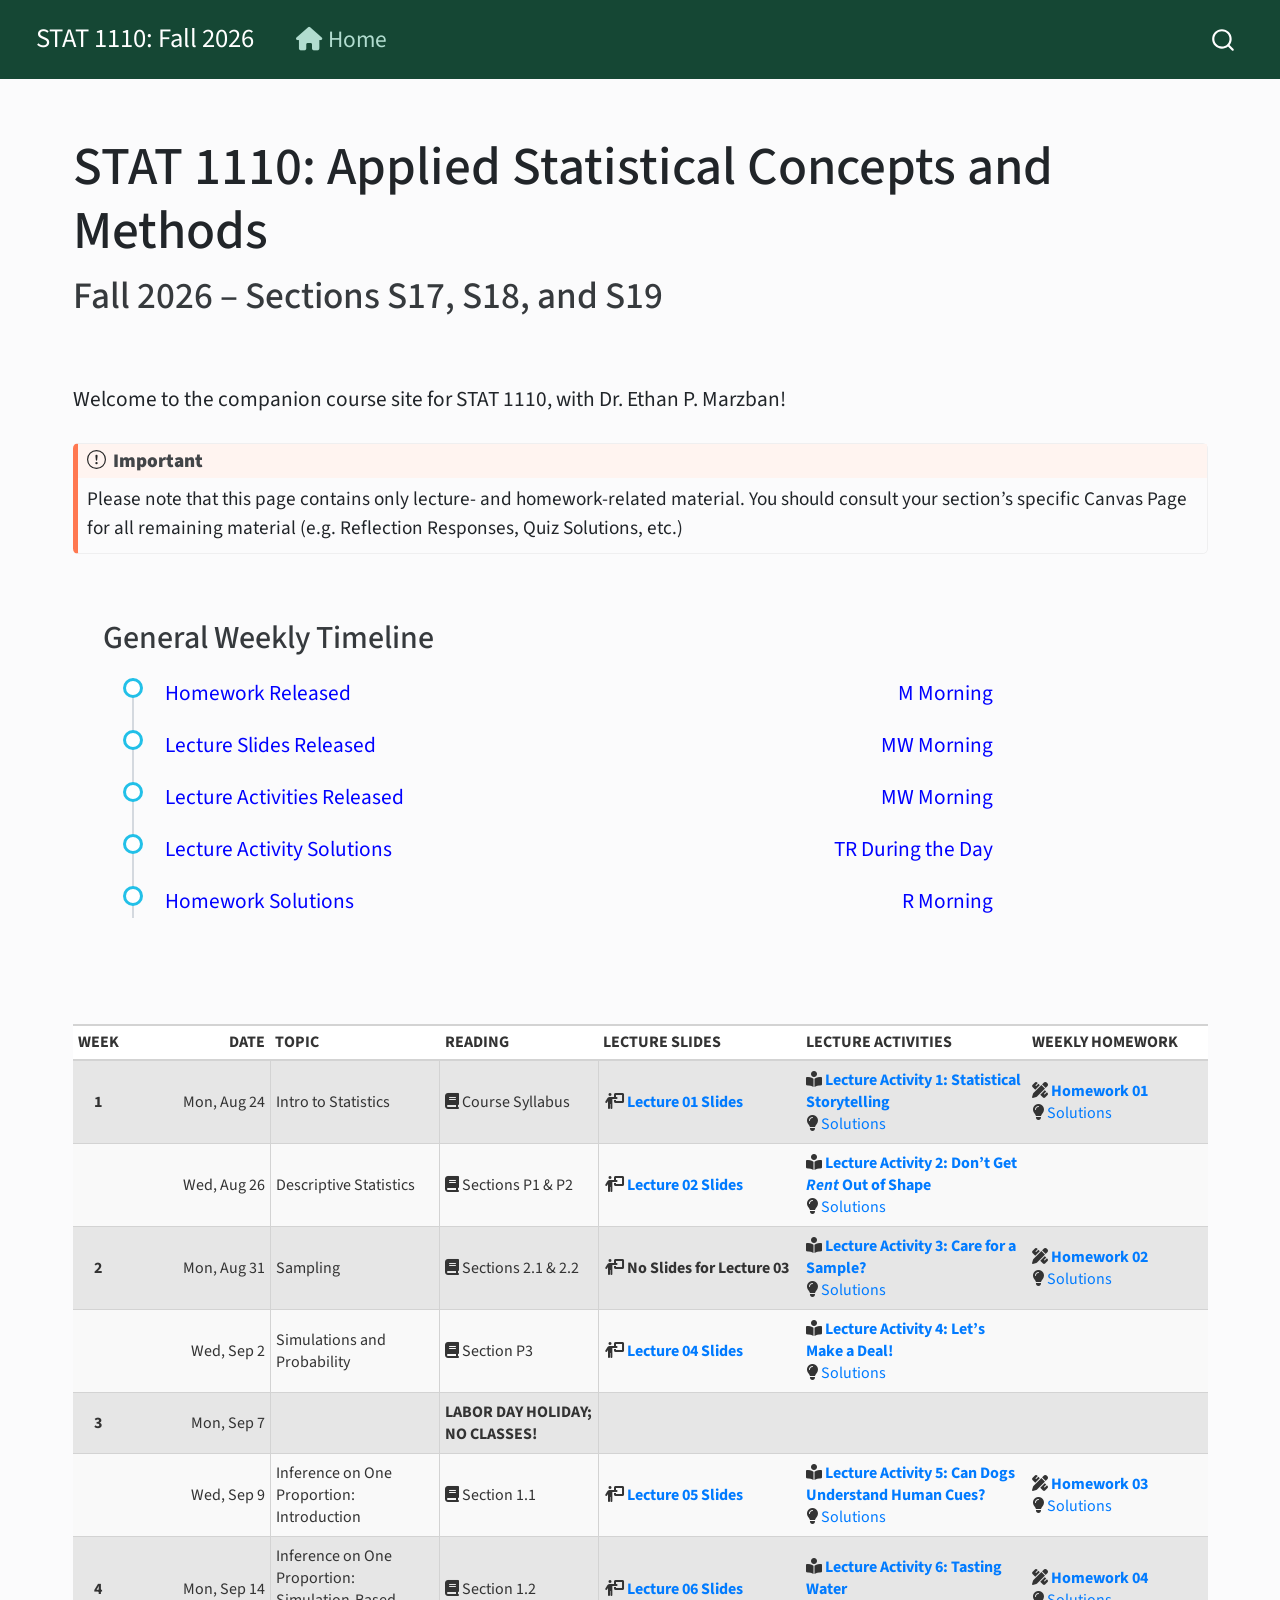
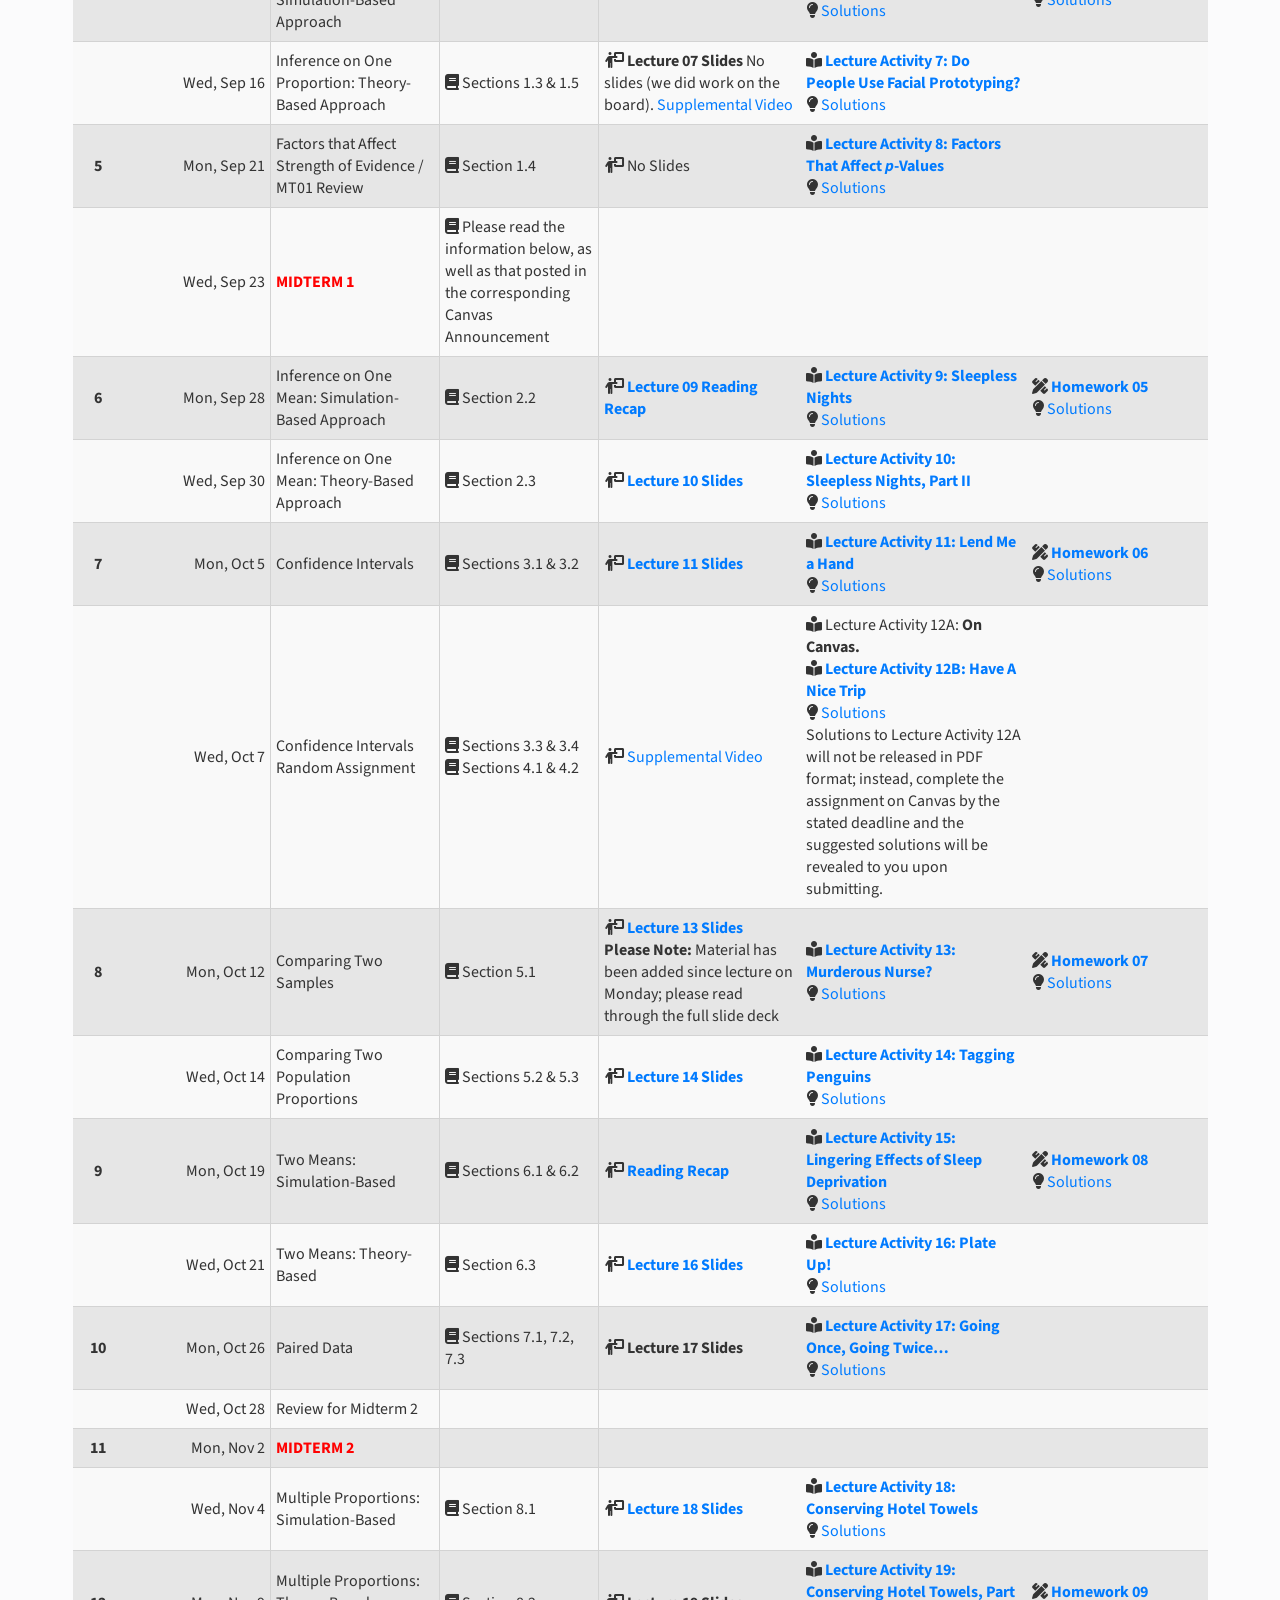
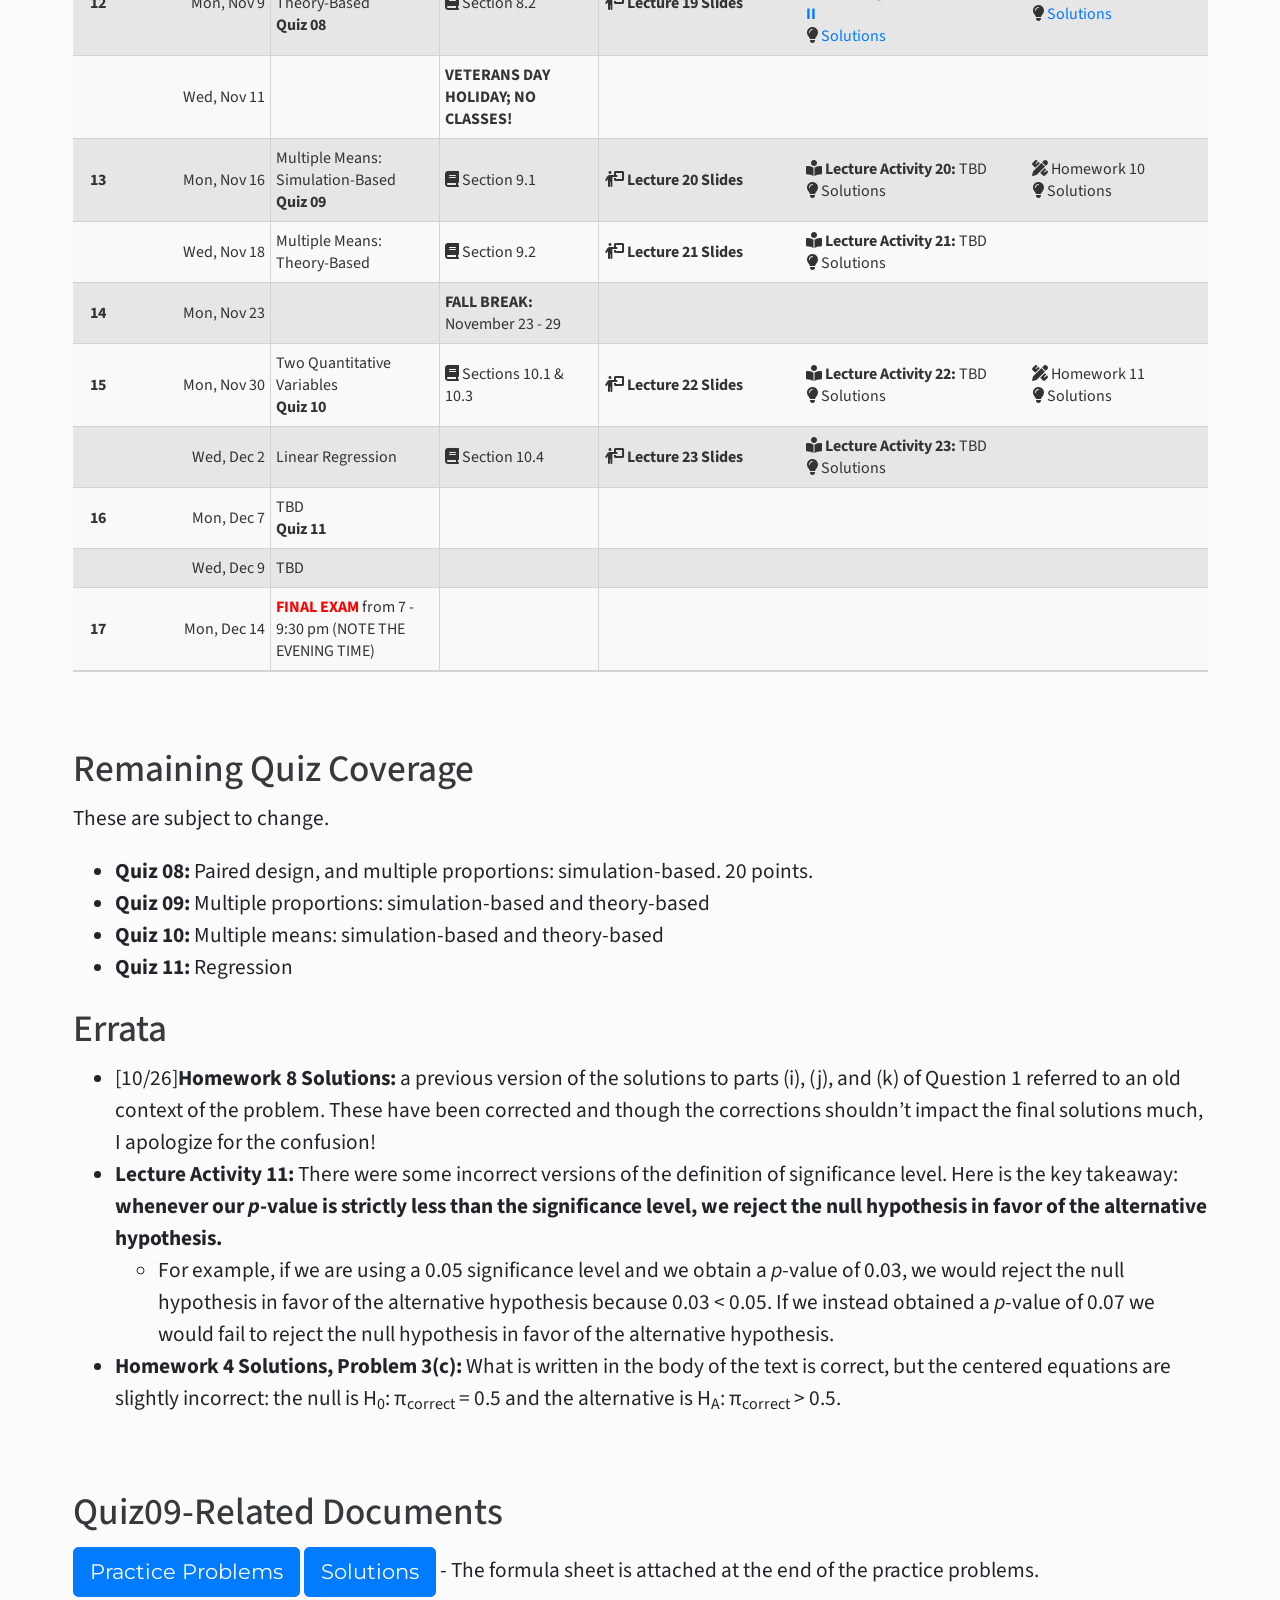
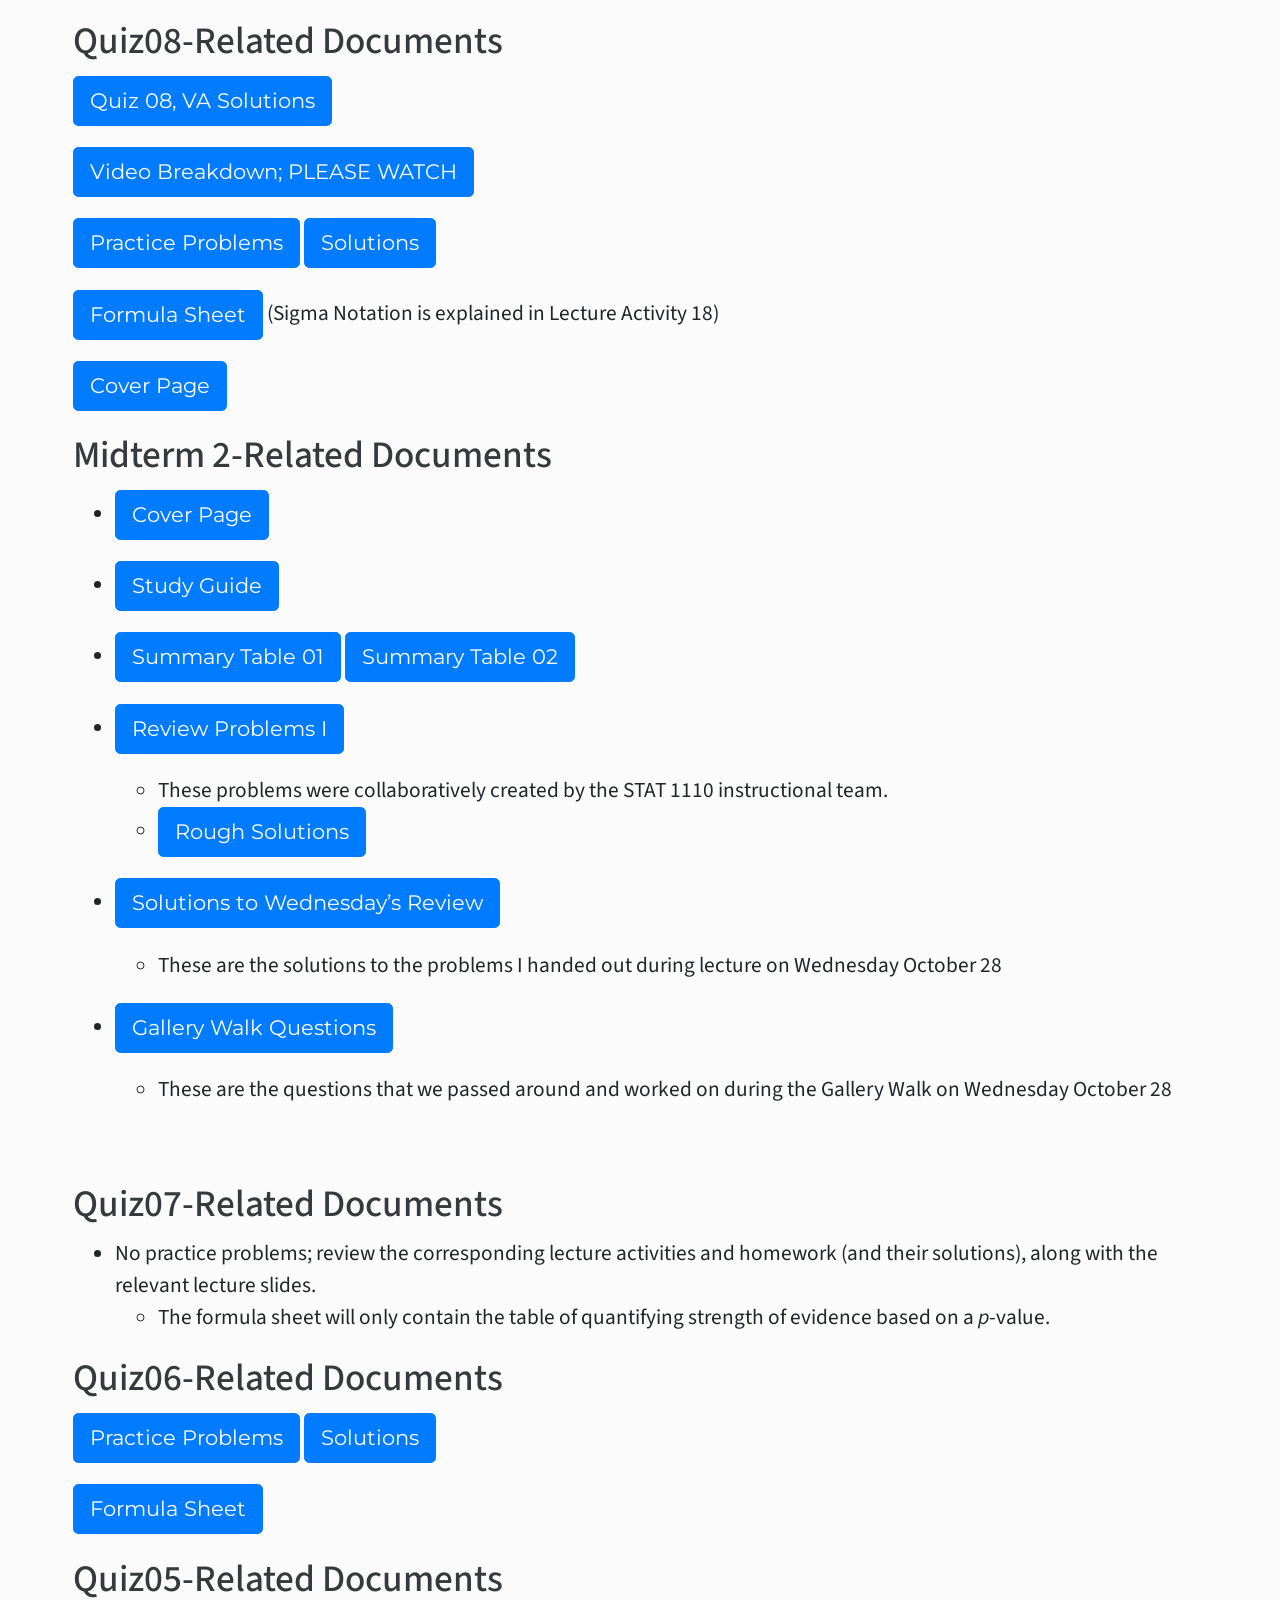
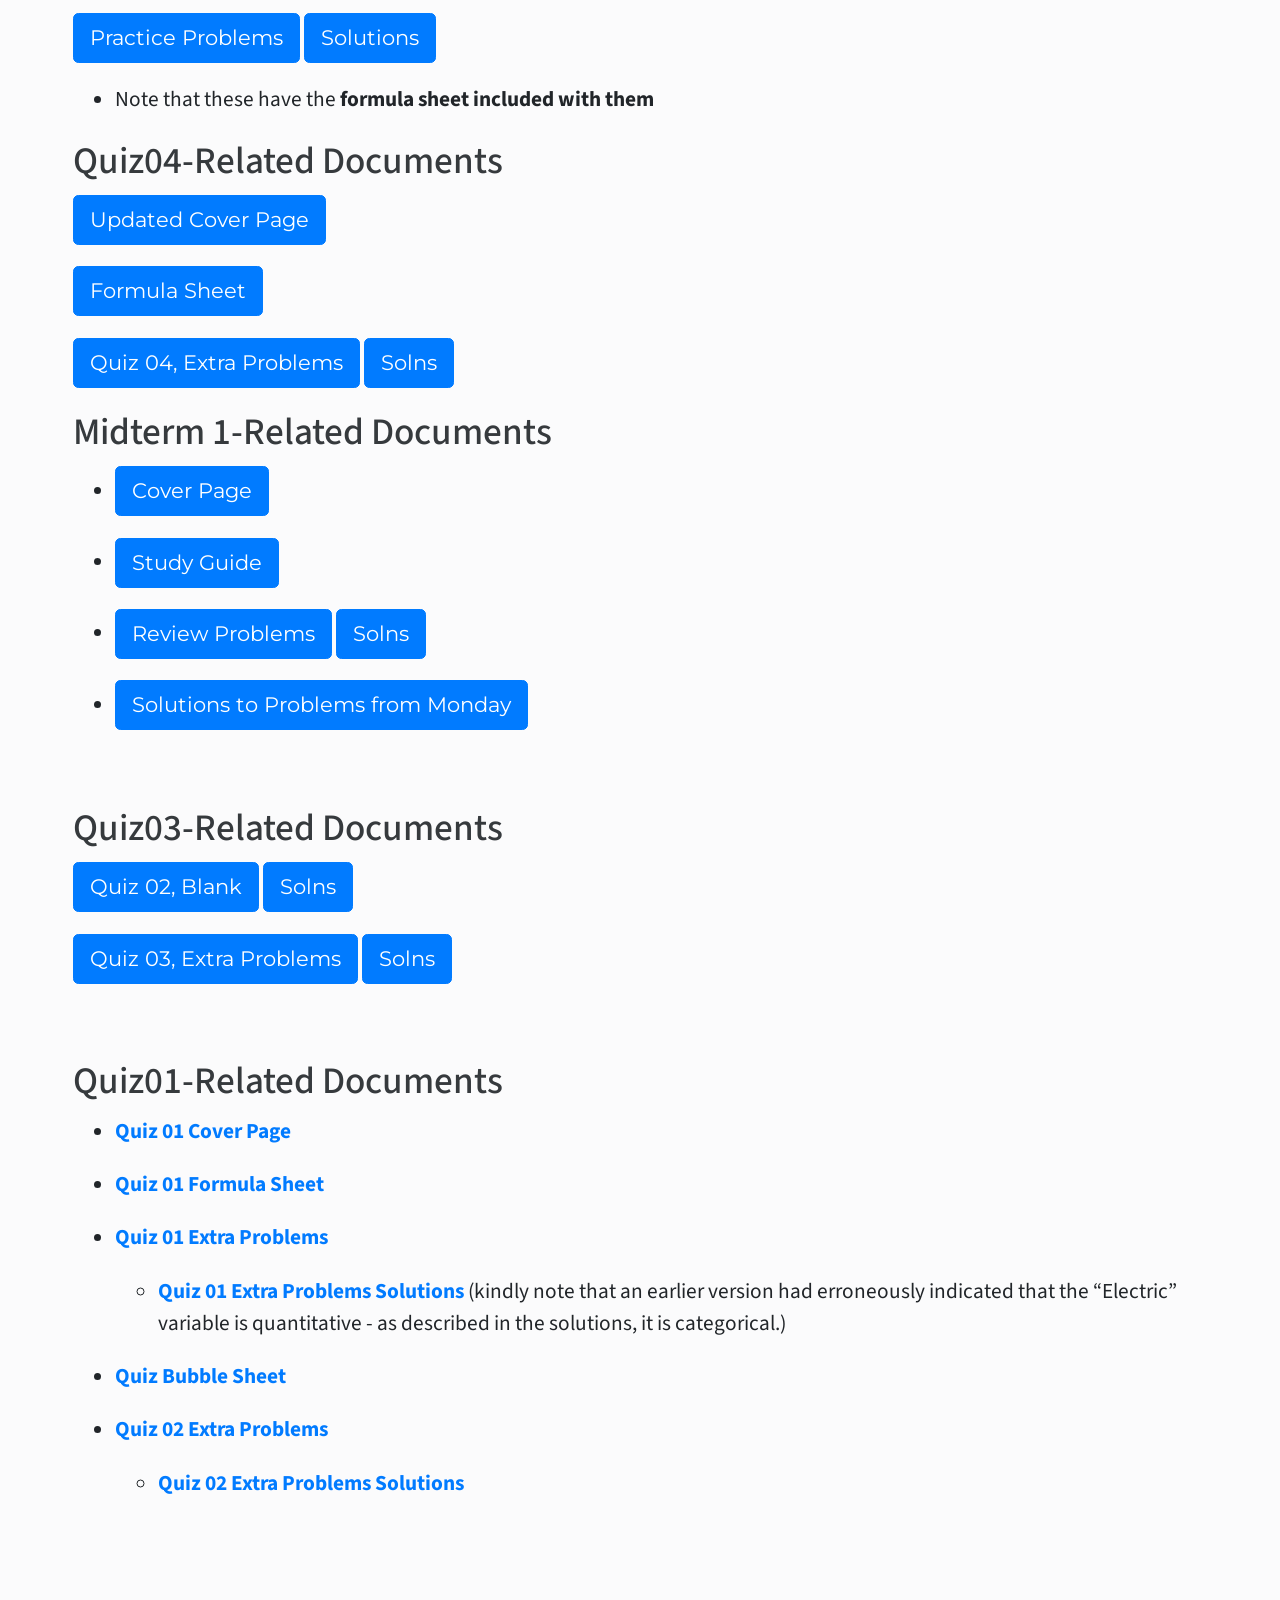
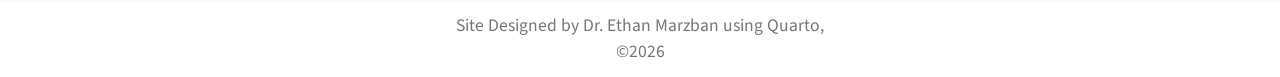
==== commit a5b877b6: "Various Solutions Upload" ====
--- a/docs/index.html
+++ b/docs/index.html
@@ -191,23 +191,23 @@
 </div>
 <div class="cell">
 <div class="cell-output-display">
-<div id="jqhducimgu" style="padding-left:0px;padding-right:0px;padding-top:10px;padding-bottom:10px;overflow-x:auto;overflow-y:auto;width:auto;height:auto;">
-<style>#jqhducimgu table {
+<div id="ynudihxgag" style="padding-left:0px;padding-right:0px;padding-top:10px;padding-bottom:10px;overflow-x:auto;overflow-y:auto;width:auto;height:auto;">
+<style>#ynudihxgag table {
   font-family: system-ui, 'Segoe UI', Roboto, Helvetica, Arial, sans-serif, 'Apple Color Emoji', 'Segoe UI Emoji', 'Segoe UI Symbol', 'Noto Color Emoji';
   -webkit-font-smoothing: antialiased;
   -moz-osx-font-smoothing: grayscale;
 }
 
-#jqhducimgu thead, #jqhducimgu tbody, #jqhducimgu tfoot, #jqhducimgu tr, #jqhducimgu td, #jqhducimgu th {
+#ynudihxgag thead, #ynudihxgag tbody, #ynudihxgag tfoot, #ynudihxgag tr, #ynudihxgag td, #ynudihxgag th {
   border-style: none;
 }
 
-#jqhducimgu p {
+#ynudihxgag p {
   margin: 0;
   padding: 0;
 }
 
-#jqhducimgu .gt_table {
+#ynudihxgag .gt_table {
   display: table;
   border-collapse: collapse;
   line-height: normal;
@@ -233,12 +233,12 @@
   border-left-color: #D3D3D3;
 }
 
-#jqhducimgu .gt_caption {
+#ynudihxgag .gt_caption {
   padding-top: 4px;
   padding-bottom: 4px;
 }
 
-#jqhducimgu .gt_title {
+#ynudihxgag .gt_title {
   color: #333333;
   font-size: 125%;
   font-weight: initial;
@@ -250,7 +250,7 @@
   border-bottom-width: 0;
 }
 
-#jqhducimgu .gt_subtitle {
+#ynudihxgag .gt_subtitle {
   color: #333333;
   font-size: 85%;
   font-weight: initial;
@@ -262,7 +262,7 @@
   border-top-width: 0;
 }
 
-#jqhducimgu .gt_heading {
+#ynudihxgag .gt_heading {
   background-color: #FFFFFF;
   text-align: center;
   border-bottom-color: #FFFFFF;
@@ -274,13 +274,13 @@
   border-right-color: #D3D3D3;
 }
 
-#jqhducimgu .gt_bottom_border {
+#ynudihxgag .gt_bottom_border {
   border-bottom-style: solid;
   border-bottom-width: 2px;
   border-bottom-color: #D3D3D3;
 }
 
-#jqhducimgu .gt_col_headings {
+#ynudihxgag .gt_col_headings {
   border-top-style: solid;
   border-top-width: 2px;
   border-top-color: #D3D3D3;
@@ -295,7 +295,7 @@
   border-right-color: #D3D3D3;
 }
 
-#jqhducimgu .gt_col_heading {
+#ynudihxgag .gt_col_heading {
   color: #333333;
   background-color: #FFFFFF;
   font-size: 100%;
@@ -315,7 +315,7 @@
   overflow-x: hidden;
 }
 
-#jqhducimgu .gt_column_spanner_outer {
+#ynudihxgag .gt_column_spanner_outer {
   color: #333333;
   background-color: #FFFFFF;
   font-size: 100%;
@@ -327,15 +327,15 @@
   padding-right: 4px;
 }
 
-#jqhducimgu .gt_column_spanner_outer:first-child {
+#ynudihxgag .gt_column_spanner_outer:first-child {
   padding-left: 0;
 }
 
-#jqhducimgu .gt_column_spanner_outer:last-child {
+#ynudihxgag .gt_column_spanner_outer:last-child {
   padding-right: 0;
 }
 
-#jqhducimgu .gt_column_spanner {
+#ynudihxgag .gt_column_spanner {
   border-bottom-style: solid;
   border-bottom-width: 2px;
   border-bottom-color: #D3D3D3;
@@ -347,11 +347,11 @@
   width: 100%;
 }
 
-#jqhducimgu .gt_spanner_row {
+#ynudihxgag .gt_spanner_row {
   border-bottom-style: hidden;
 }
 
-#jqhducimgu .gt_group_heading {
+#ynudihxgag .gt_group_heading {
   padding-top: 8px;
   padding-bottom: 8px;
   padding-left: 5px;
@@ -377,7 +377,7 @@
   text-align: left;
 }
 
-#jqhducimgu .gt_empty_group_heading {
+#ynudihxgag .gt_empty_group_heading {
   padding: 0.5px;
   color: #333333;
   background-color: #FFFFFF;
@@ -392,15 +392,15 @@
   vertical-align: middle;
 }
 
-#jqhducimgu .gt_from_md > :first-child {
+#ynudihxgag .gt_from_md > :first-child {
   margin-top: 0;
 }
 
-#jqhducimgu .gt_from_md > :last-child {
+#ynudihxgag .gt_from_md > :last-child {
   margin-bottom: 0;
 }
 
-#jqhducimgu .gt_row {
+#ynudihxgag .gt_row {
   padding-top: 8px;
   padding-bottom: 8px;
   padding-left: 5px;
@@ -419,7 +419,7 @@
   overflow-x: hidden;
 }
 
-#jqhducimgu .gt_stub {
+#ynudihxgag .gt_stub {
   color: #333333;
   background-color: #FFFFFF;
   font-size: 100%;
@@ -432,7 +432,7 @@
   padding-right: 5px;
 }
 
-#jqhducimgu .gt_stub_row_group {
+#ynudihxgag .gt_stub_row_group {
   color: #333333;
   background-color: #FFFFFF;
   font-size: 100%;
@@ -446,15 +446,15 @@
   vertical-align: top;
 }
 
-#jqhducimgu .gt_row_group_first td {
+#ynudihxgag .gt_row_group_first td {
   border-top-width: 2px;
 }
 
-#jqhducimgu .gt_row_group_first th {
+#ynudihxgag .gt_row_group_first th {
   border-top-width: 2px;
 }
 
-#jqhducimgu .gt_summary_row {
+#ynudihxgag .gt_summary_row {
   color: #333333;
   background-color: #FFFFFF;
   text-transform: inherit;
@@ -464,16 +464,16 @@
   padding-right: 5px;
 }
 
-#jqhducimgu .gt_first_summary_row {
+#ynudihxgag .gt_first_summary_row {
   border-top-style: solid;
   border-top-color: #D3D3D3;
 }
 
-#jqhducimgu .gt_first_summary_row.thick {
+#ynudihxgag .gt_first_summary_row.thick {
   border-top-width: 2px;
 }
 
-#jqhducimgu .gt_last_summary_row {
+#ynudihxgag .gt_last_summary_row {
   padding-top: 8px;
   padding-bottom: 8px;
   padding-left: 5px;
@@ -483,7 +483,7 @@
   border-bottom-color: #D3D3D3;
 }
 
-#jqhducimgu .gt_grand_summary_row {
+#ynudihxgag .gt_grand_summary_row {
   color: #333333;
   background-color: #FFFFFF;
   text-transform: inherit;
@@ -493,7 +493,7 @@
   padding-right: 5px;
 }
 
-#jqhducimgu .gt_first_grand_summary_row {
+#ynudihxgag .gt_first_grand_summary_row {
   padding-top: 8px;
   padding-bottom: 8px;
   padding-left: 5px;
@@ -503,7 +503,7 @@
   border-top-color: #D3D3D3;
 }
 
-#jqhducimgu .gt_last_grand_summary_row_top {
+#ynudihxgag .gt_last_grand_summary_row_top {
   padding-top: 8px;
   padding-bottom: 8px;
   padding-left: 5px;
@@ -513,11 +513,11 @@
   border-bottom-color: #D3D3D3;
 }
 
-#jqhducimgu .gt_striped {
+#ynudihxgag .gt_striped {
   background-color: rgba(128, 128, 128, 0.05);
 }
 
-#jqhducimgu .gt_table_body {
+#ynudihxgag .gt_table_body {
   border-top-style: solid;
   border-top-width: 2px;
   border-top-color: #D3D3D3;
@@ -526,7 +526,7 @@
   border-bottom-color: #D3D3D3;
 }
 
-#jqhducimgu .gt_footnotes {
+#ynudihxgag .gt_footnotes {
   color: #333333;
   background-color: #FFFFFF;
   border-bottom-style: none;
@@ -540,7 +540,7 @@
   border-right-color: #D3D3D3;
 }
 
-#jqhducimgu .gt_footnote {
+#ynudihxgag .gt_footnote {
   margin: 0px;
   font-size: 90%;
   padding-top: 4px;
@@ -549,7 +549,7 @@
   padding-right: 5px;
 }
 
-#jqhducimgu .gt_sourcenotes {
+#ynudihxgag .gt_sourcenotes {
   color: #333333;
   background-color: #FFFFFF;
   border-bottom-style: none;
@@ -563,7 +563,7 @@
   border-right-color: #D3D3D3;
 }
 
-#jqhducimgu .gt_sourcenote {
+#ynudihxgag .gt_sourcenote {
   font-size: 90%;
   padding-top: 4px;
   padding-bottom: 4px;
@@ -571,72 +571,72 @@
   padding-right: 5px;
 }
 
-#jqhducimgu .gt_left {
+#ynudihxgag .gt_left {
   text-align: left;
 }
 
-#jqhducimgu .gt_center {
+#ynudihxgag .gt_center {
   text-align: center;
 }
 
-#jqhducimgu .gt_right {
+#ynudihxgag .gt_right {
   text-align: right;
   font-variant-numeric: tabular-nums;
 }
 
-#jqhducimgu .gt_font_normal {
+#ynudihxgag .gt_font_normal {
   font-weight: normal;
 }
 
-#jqhducimgu .gt_font_bold {
+#ynudihxgag .gt_font_bold {
   font-weight: bold;
 }
 
-#jqhducimgu .gt_font_italic {
+#ynudihxgag .gt_font_italic {
   font-style: italic;
 }
 
-#jqhducimgu .gt_super {
+#ynudihxgag .gt_super {
   font-size: 65%;
 }
 
-#jqhducimgu .gt_footnote_marks {
+#ynudihxgag .gt_footnote_marks {
   font-size: 75%;
   vertical-align: 0.4em;
   position: initial;
 }
 
-#jqhducimgu .gt_asterisk {
+#ynudihxgag .gt_asterisk {
   font-size: 100%;
   vertical-align: 0;
 }
 
-#jqhducimgu .gt_indent_1 {
+#ynudihxgag .gt_indent_1 {
   text-indent: 5px;
 }
 
-#jqhducimgu .gt_indent_2 {
+#ynudihxgag .gt_indent_2 {
   text-indent: 10px;
 }
 
-#jqhducimgu .gt_indent_3 {
+#ynudihxgag .gt_indent_3 {
   text-indent: 15px;
 }
 
-#jqhducimgu .gt_indent_4 {
+#ynudihxgag .gt_indent_4 {
   text-indent: 20px;
 }
 
-#jqhducimgu .gt_indent_5 {
+#ynudihxgag .gt_indent_5 {
   text-indent: 25px;
 }
 
-#jqhducimgu .katex-display {
+#ynudihxgag .katex-display {
   display: inline-flex !important;
   margin-bottom: 0.75em !important;
 }
 
-#jqhducimgu div.Reactable > div.rt-table > div.rt-thead > div.rt-tr.rt-tr-group-header > div.rt-th-group:after {
+#ynudihxgag div.Reactable > div.rt-table > div.rt-thead > div.rt-tr.rt-tr-group-header > div.rt-th-group:after {
   height: 0px !important;
 }
 </style>
@@ -903,8 +903,8 @@
 <td class="gt_row gt_left" headers="Topic" style="border-right-width: 1px; border-right-style: solid; border-right-color: #D3D3D3">Multiple Proportions: Theory-Based <br> <strong>Quiz 08</strong></td>
 <td class="gt_row gt_left" headers="Reading" style="border-right-width: 1px; border-right-style: solid; border-right-color: #D3D3D3"><i class="fa-solid fa-book"></i> Section 8.2</td>
 <td class="gt_row gt_left" headers="Lecture Slides"><i class="fa-solid fa-person-chalkboard"></i> <strong>Lecture 19 Slides</strong></td>
-<td class="gt_row gt_left" headers="Lecture Activities"><i class="fa solid fa-book-open-reader"></i> <a href="Files/Lecture_Activities/Lecture Activity 19 - Blank.pdf" target="_blank"><strong>Lecture Activity 19: Conserving Hotel Towels, Part II</strong></a><br> <i class="fa solid fa-lightbulb"></i> Solutions</td>
-<td class="gt_row gt_left" headers="Weekly Homework"><i class="fa solid fa-pen-ruler"></i> <a href="Files/Homework/HW09_Blank.pdf" target="_blank"><strong>Homework 09</strong></a> <br> <i class="fa solid fa-lightbulb"></i> Solutions</td>
+<td class="gt_row gt_left" headers="Lecture Activities"><i class="fa solid fa-book-open-reader"></i> <a href="Files/Lecture_Activities/Lecture Activity 19 - Blank.pdf" target="_blank"><strong>Lecture Activity 19: Conserving Hotel Towels, Part II</strong></a><br> <i class="fa solid fa-lightbulb"></i> <a href="Files/Lecture_Activities/Lecture Activity 19 - Solutions.pdf" target="_blank">Solutions</a> <br></td>
+<td class="gt_row gt_left" headers="Weekly Homework"><i class="fa solid fa-pen-ruler"></i> <a href="Files/Homework/HW09_Blank.pdf" target="_blank"><strong>Homework 09</strong></a> <br> <i class="fa solid fa-lightbulb"></i> <a href="Files/Homework/HW09_Solns.pdf" target="_blank">Solutions</a></td>
 </tr>
 <tr class="even">
 <td class="gt_row gt_center gt_striped" headers="Week"><br>
@@ -1045,7 +1045,7 @@
 <h3 class="anchored">
 Quiz09-Related Documents
 </h3>
-<p><a href="Files/Quiz_Material/Qz09_PracProb_Blank.pdf" target="_blank"><button type="button" class="btn btn-primary">Practice Problems</button></a> Solutions to be posted Sunday morning. - The formula sheet is attached at the end of the practice problems.</p>
+<p><a href="Files/Quiz_Material/Qz09_PracProb_Blank.pdf" target="_blank"><button type="button" class="btn btn-primary">Practice Problems</button></a> <a href="Files/Quiz_Material/Qz09_PracProb_Solns.pdf" target="_blank"><button type="button" class="btn btn-primary">Solutions</button></a> - The formula sheet is attached at the end of the practice problems.</p>
 <h3 class="anchored">
 Quiz08-Related Documents
 </h3>
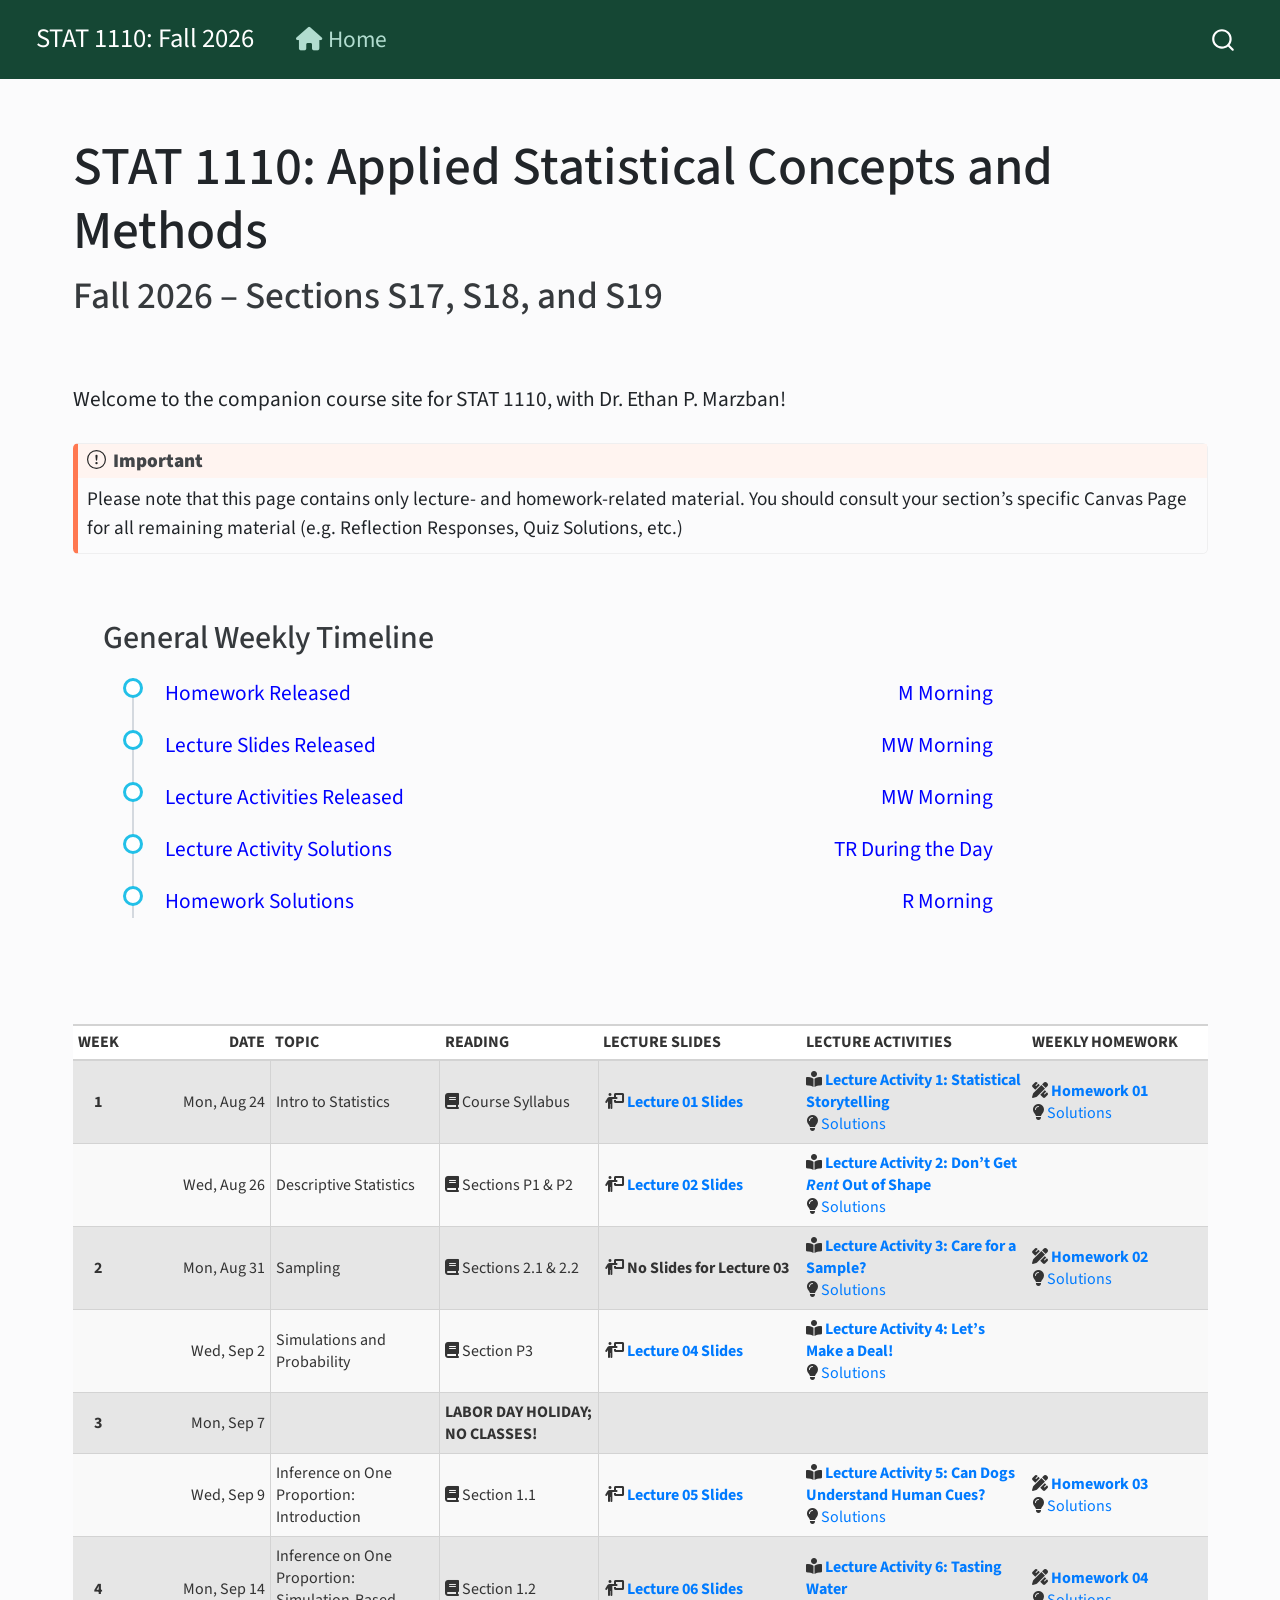
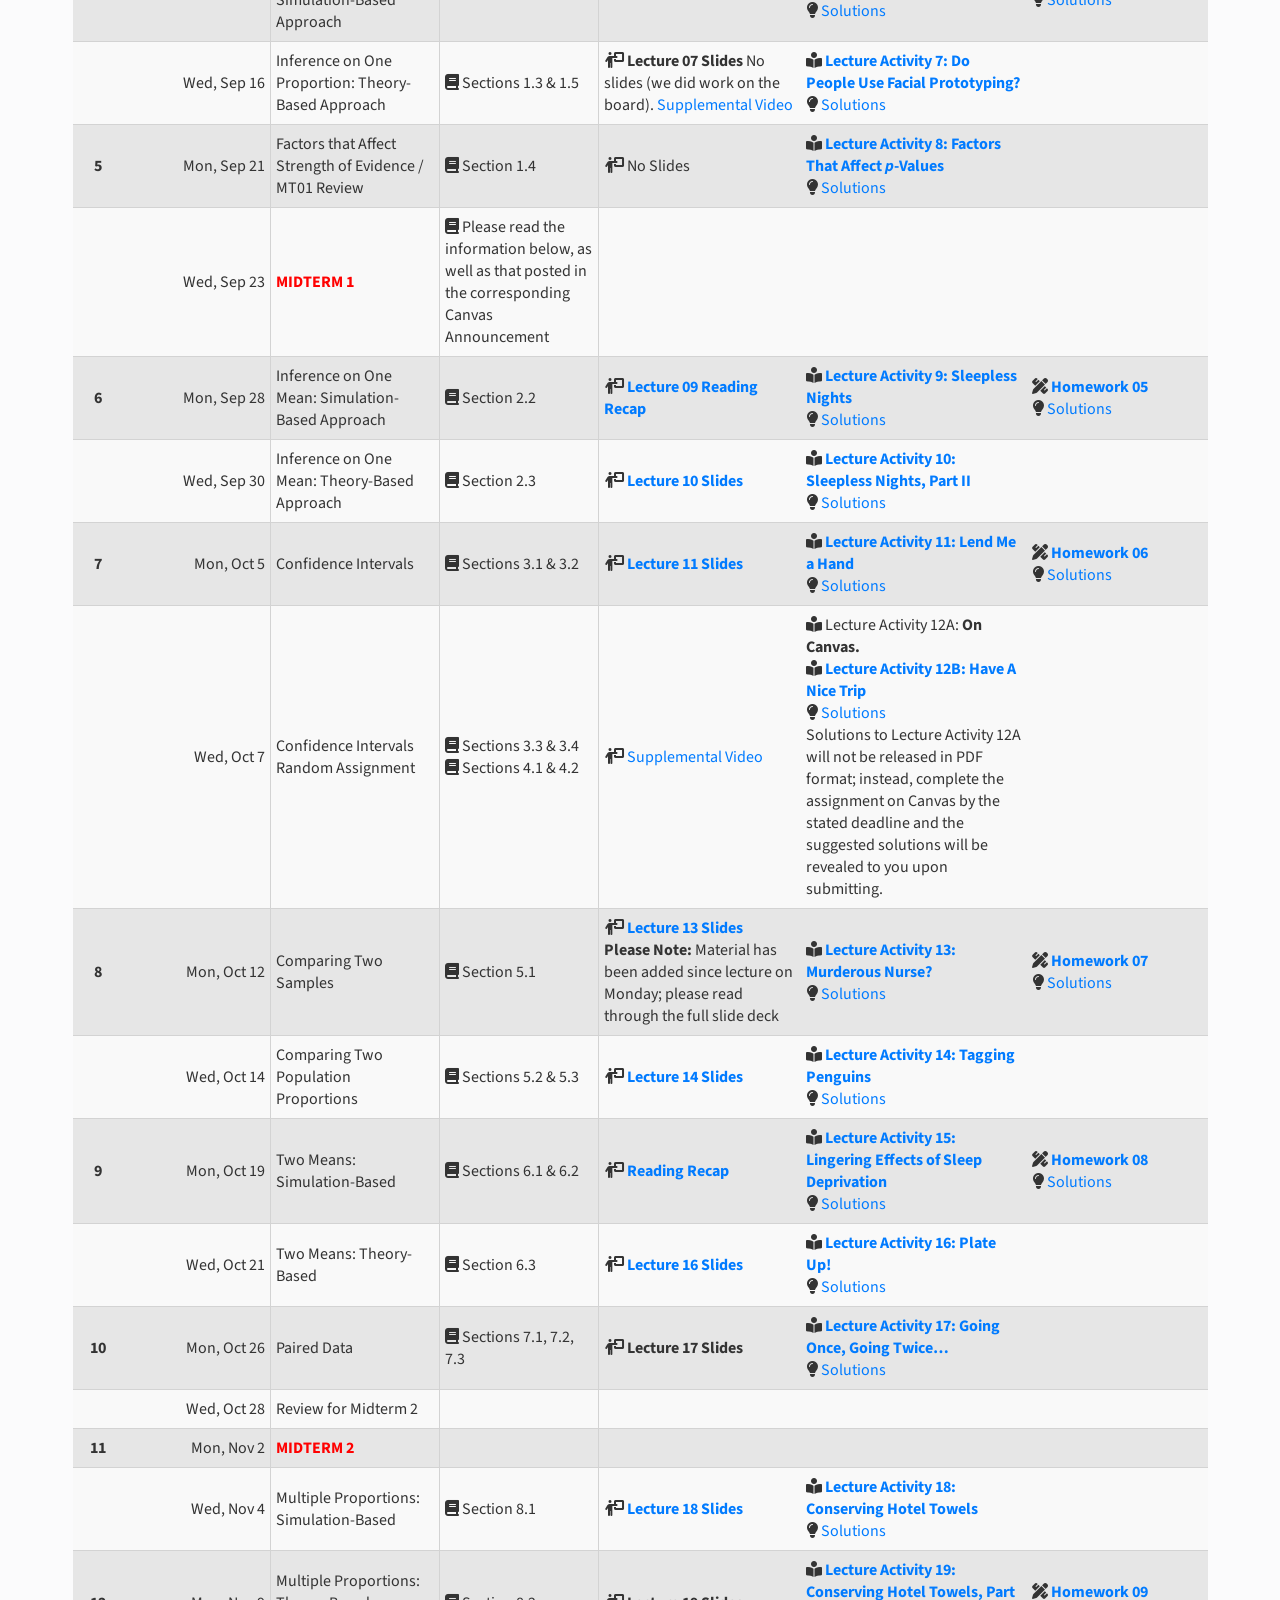
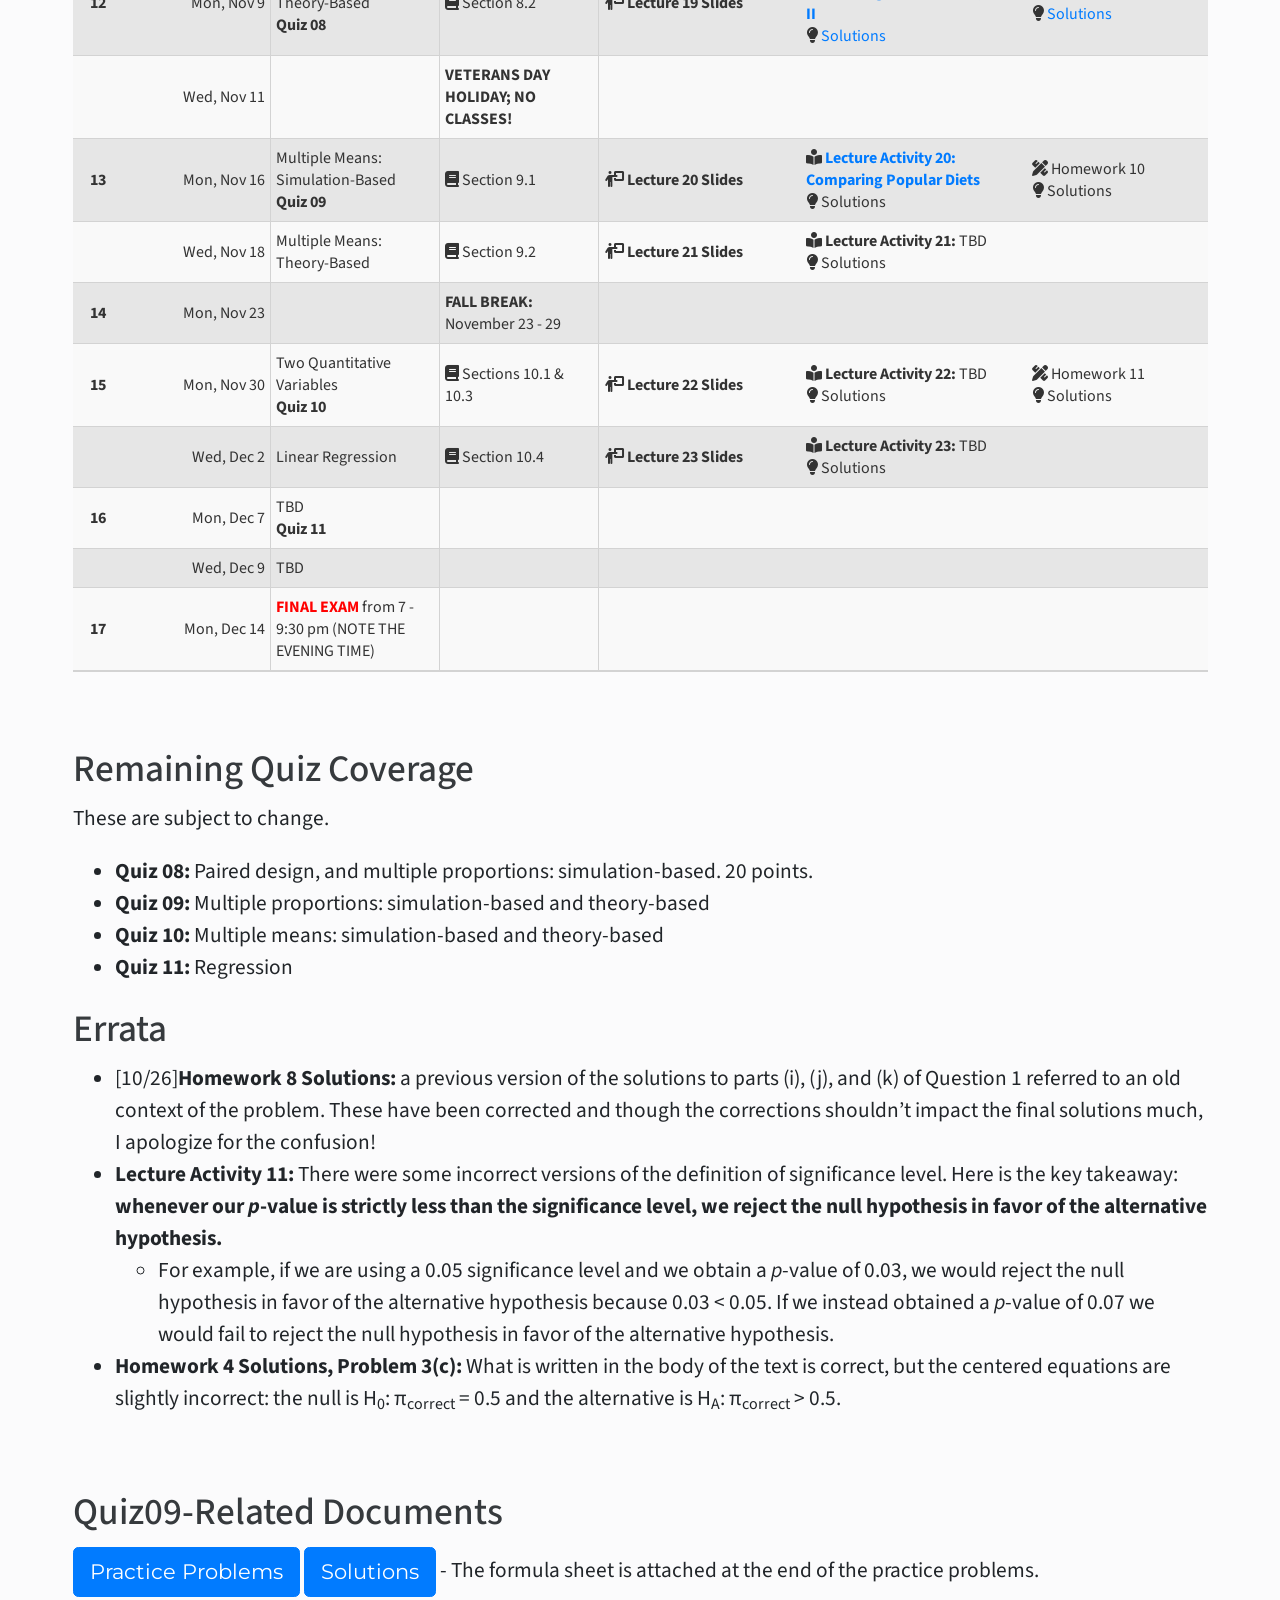
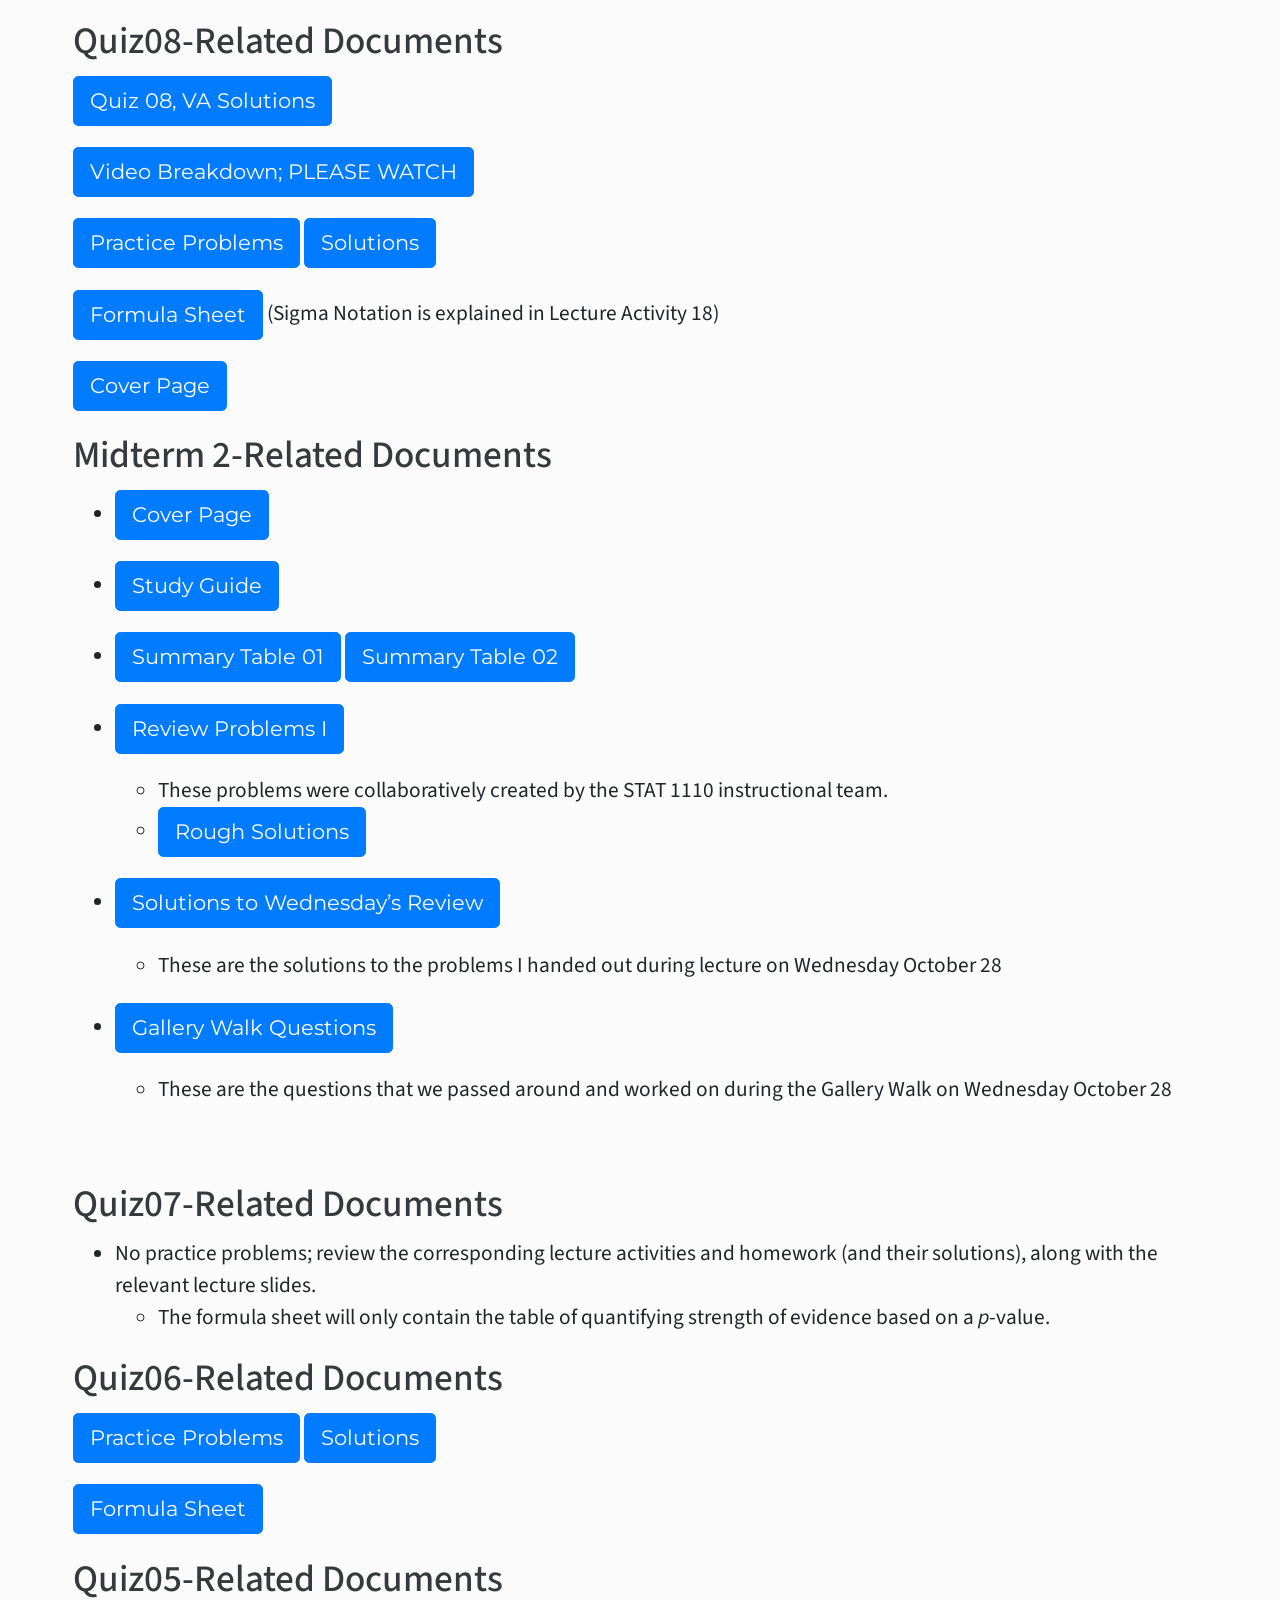
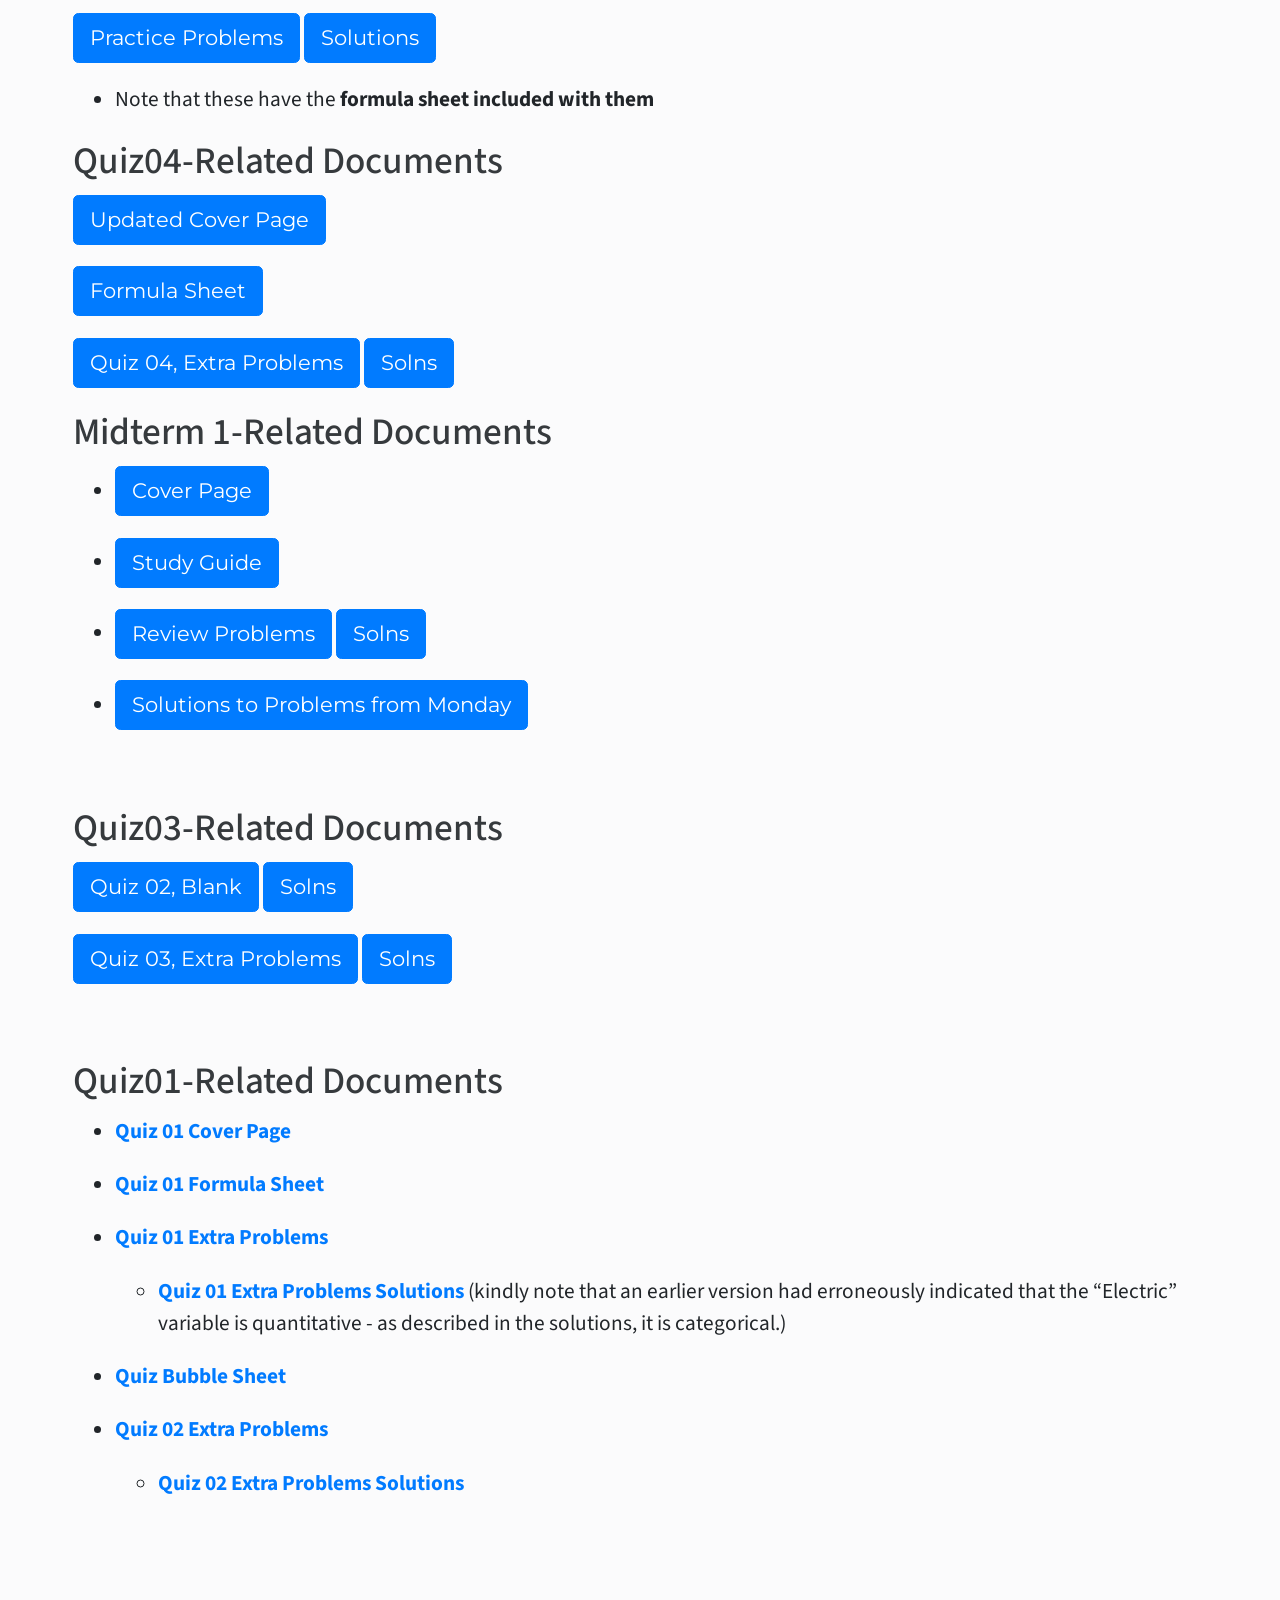
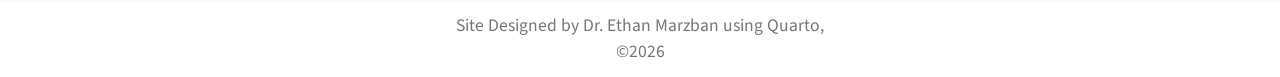
==== commit bca0c894: "Upload/Link Lecture Activity 20" ====
--- a/docs/index.html
+++ b/docs/index.html
@@ -191,23 +191,23 @@
 </div>
 <div class="cell">
 <div class="cell-output-display">
-<div id="ynudihxgag" style="padding-left:0px;padding-right:0px;padding-top:10px;padding-bottom:10px;overflow-x:auto;overflow-y:auto;width:auto;height:auto;">
-<style>#ynudihxgag table {
+<div id="gqhqgazdpw" style="padding-left:0px;padding-right:0px;padding-top:10px;padding-bottom:10px;overflow-x:auto;overflow-y:auto;width:auto;height:auto;">
+<style>#gqhqgazdpw table {
   font-family: system-ui, 'Segoe UI', Roboto, Helvetica, Arial, sans-serif, 'Apple Color Emoji', 'Segoe UI Emoji', 'Segoe UI Symbol', 'Noto Color Emoji';
   -webkit-font-smoothing: antialiased;
   -moz-osx-font-smoothing: grayscale;
 }
 
-#ynudihxgag thead, #ynudihxgag tbody, #ynudihxgag tfoot, #ynudihxgag tr, #ynudihxgag td, #ynudihxgag th {
+#gqhqgazdpw thead, #gqhqgazdpw tbody, #gqhqgazdpw tfoot, #gqhqgazdpw tr, #gqhqgazdpw td, #gqhqgazdpw th {
   border-style: none;
 }
 
-#ynudihxgag p {
+#gqhqgazdpw p {
   margin: 0;
   padding: 0;
 }
 
-#ynudihxgag .gt_table {
+#gqhqgazdpw .gt_table {
   display: table;
   border-collapse: collapse;
   line-height: normal;
@@ -233,12 +233,12 @@
   border-left-color: #D3D3D3;
 }
 
-#ynudihxgag .gt_caption {
+#gqhqgazdpw .gt_caption {
   padding-top: 4px;
   padding-bottom: 4px;
 }
 
-#ynudihxgag .gt_title {
+#gqhqgazdpw .gt_title {
   color: #333333;
   font-size: 125%;
   font-weight: initial;
@@ -250,7 +250,7 @@
   border-bottom-width: 0;
 }
 
-#ynudihxgag .gt_subtitle {
+#gqhqgazdpw .gt_subtitle {
   color: #333333;
   font-size: 85%;
   font-weight: initial;
@@ -262,7 +262,7 @@
   border-top-width: 0;
 }
 
-#ynudihxgag .gt_heading {
+#gqhqgazdpw .gt_heading {
   background-color: #FFFFFF;
   text-align: center;
   border-bottom-color: #FFFFFF;
@@ -274,13 +274,13 @@
   border-right-color: #D3D3D3;
 }
 
-#ynudihxgag .gt_bottom_border {
+#gqhqgazdpw .gt_bottom_border {
   border-bottom-style: solid;
   border-bottom-width: 2px;
   border-bottom-color: #D3D3D3;
 }
 
-#ynudihxgag .gt_col_headings {
+#gqhqgazdpw .gt_col_headings {
   border-top-style: solid;
   border-top-width: 2px;
   border-top-color: #D3D3D3;
@@ -295,7 +295,7 @@
   border-right-color: #D3D3D3;
 }
 
-#ynudihxgag .gt_col_heading {
+#gqhqgazdpw .gt_col_heading {
   color: #333333;
   background-color: #FFFFFF;
   font-size: 100%;
@@ -315,7 +315,7 @@
   overflow-x: hidden;
 }
 
-#ynudihxgag .gt_column_spanner_outer {
+#gqhqgazdpw .gt_column_spanner_outer {
   color: #333333;
   background-color: #FFFFFF;
   font-size: 100%;
@@ -327,15 +327,15 @@
   padding-right: 4px;
 }
 
-#ynudihxgag .gt_column_spanner_outer:first-child {
+#gqhqgazdpw .gt_column_spanner_outer:first-child {
   padding-left: 0;
 }
 
-#ynudihxgag .gt_column_spanner_outer:last-child {
+#gqhqgazdpw .gt_column_spanner_outer:last-child {
   padding-right: 0;
 }
 
-#ynudihxgag .gt_column_spanner {
+#gqhqgazdpw .gt_column_spanner {
   border-bottom-style: solid;
   border-bottom-width: 2px;
   border-bottom-color: #D3D3D3;
@@ -347,11 +347,11 @@
   width: 100%;
 }
 
-#ynudihxgag .gt_spanner_row {
+#gqhqgazdpw .gt_spanner_row {
   border-bottom-style: hidden;
 }
 
-#ynudihxgag .gt_group_heading {
+#gqhqgazdpw .gt_group_heading {
   padding-top: 8px;
   padding-bottom: 8px;
   padding-left: 5px;
@@ -377,7 +377,7 @@
   text-align: left;
 }
 
-#ynudihxgag .gt_empty_group_heading {
+#gqhqgazdpw .gt_empty_group_heading {
   padding: 0.5px;
   color: #333333;
   background-color: #FFFFFF;
@@ -392,15 +392,15 @@
   vertical-align: middle;
 }
 
-#ynudihxgag .gt_from_md > :first-child {
+#gqhqgazdpw .gt_from_md > :first-child {
   margin-top: 0;
 }
 
-#ynudihxgag .gt_from_md > :last-child {
+#gqhqgazdpw .gt_from_md > :last-child {
   margin-bottom: 0;
 }
 
-#ynudihxgag .gt_row {
+#gqhqgazdpw .gt_row {
   padding-top: 8px;
   padding-bottom: 8px;
   padding-left: 5px;
@@ -419,7 +419,7 @@
   overflow-x: hidden;
 }
 
-#ynudihxgag .gt_stub {
+#gqhqgazdpw .gt_stub {
   color: #333333;
   background-color: #FFFFFF;
   font-size: 100%;
@@ -432,7 +432,7 @@
   padding-right: 5px;
 }
 
-#ynudihxgag .gt_stub_row_group {
+#gqhqgazdpw .gt_stub_row_group {
   color: #333333;
   background-color: #FFFFFF;
   font-size: 100%;
@@ -446,15 +446,15 @@
   vertical-align: top;
 }
 
-#ynudihxgag .gt_row_group_first td {
+#gqhqgazdpw .gt_row_group_first td {
   border-top-width: 2px;
 }
 
-#ynudihxgag .gt_row_group_first th {
+#gqhqgazdpw .gt_row_group_first th {
   border-top-width: 2px;
 }
 
-#ynudihxgag .gt_summary_row {
+#gqhqgazdpw .gt_summary_row {
   color: #333333;
   background-color: #FFFFFF;
   text-transform: inherit;
@@ -464,16 +464,16 @@
   padding-right: 5px;
 }
 
-#ynudihxgag .gt_first_summary_row {
+#gqhqgazdpw .gt_first_summary_row {
   border-top-style: solid;
   border-top-color: #D3D3D3;
 }
 
-#ynudihxgag .gt_first_summary_row.thick {
+#gqhqgazdpw .gt_first_summary_row.thick {
   border-top-width: 2px;
 }
 
-#ynudihxgag .gt_last_summary_row {
+#gqhqgazdpw .gt_last_summary_row {
   padding-top: 8px;
   padding-bottom: 8px;
   padding-left: 5px;
@@ -483,7 +483,7 @@
   border-bottom-color: #D3D3D3;
 }
 
-#ynudihxgag .gt_grand_summary_row {
+#gqhqgazdpw .gt_grand_summary_row {
   color: #333333;
   background-color: #FFFFFF;
   text-transform: inherit;
@@ -493,7 +493,7 @@
   padding-right: 5px;
 }
 
-#ynudihxgag .gt_first_grand_summary_row {
+#gqhqgazdpw .gt_first_grand_summary_row {
   padding-top: 8px;
   padding-bottom: 8px;
   padding-left: 5px;
@@ -503,7 +503,7 @@
   border-top-color: #D3D3D3;
 }
 
-#ynudihxgag .gt_last_grand_summary_row_top {
+#gqhqgazdpw .gt_last_grand_summary_row_top {
   padding-top: 8px;
   padding-bottom: 8px;
   padding-left: 5px;
@@ -513,11 +513,11 @@
   border-bottom-color: #D3D3D3;
 }
 
-#ynudihxgag .gt_striped {
+#gqhqgazdpw .gt_striped {
   background-color: rgba(128, 128, 128, 0.05);
 }
 
-#ynudihxgag .gt_table_body {
+#gqhqgazdpw .gt_table_body {
   border-top-style: solid;
   border-top-width: 2px;
   border-top-color: #D3D3D3;
@@ -526,7 +526,7 @@
   border-bottom-color: #D3D3D3;
 }
 
-#ynudihxgag .gt_footnotes {
+#gqhqgazdpw .gt_footnotes {
   color: #333333;
   background-color: #FFFFFF;
   border-bottom-style: none;
@@ -540,7 +540,7 @@
   border-right-color: #D3D3D3;
 }
 
-#ynudihxgag .gt_footnote {
+#gqhqgazdpw .gt_footnote {
   margin: 0px;
   font-size: 90%;
   padding-top: 4px;
@@ -549,7 +549,7 @@
   padding-right: 5px;
 }
 
-#ynudihxgag .gt_sourcenotes {
+#gqhqgazdpw .gt_sourcenotes {
   color: #333333;
   background-color: #FFFFFF;
   border-bottom-style: none;
@@ -563,7 +563,7 @@
   border-right-color: #D3D3D3;
 }
 
-#ynudihxgag .gt_sourcenote {
+#gqhqgazdpw .gt_sourcenote {
   font-size: 90%;
   padding-top: 4px;
   padding-bottom: 4px;
@@ -571,72 +571,72 @@
   padding-right: 5px;
 }
 
-#ynudihxgag .gt_left {
+#gqhqgazdpw .gt_left {
   text-align: left;
 }
 
-#ynudihxgag .gt_center {
+#gqhqgazdpw .gt_center {
   text-align: center;
 }
 
-#ynudihxgag .gt_right {
+#gqhqgazdpw .gt_right {
   text-align: right;
   font-variant-numeric: tabular-nums;
 }
 
-#ynudihxgag .gt_font_normal {
+#gqhqgazdpw .gt_font_normal {
   font-weight: normal;
 }
 
-#ynudihxgag .gt_font_bold {
+#gqhqgazdpw .gt_font_bold {
   font-weight: bold;
 }
 
-#ynudihxgag .gt_font_italic {
+#gqhqgazdpw .gt_font_italic {
   font-style: italic;
 }
 
-#ynudihxgag .gt_super {
+#gqhqgazdpw .gt_super {
   font-size: 65%;
 }
 
-#ynudihxgag .gt_footnote_marks {
+#gqhqgazdpw .gt_footnote_marks {
   font-size: 75%;
   vertical-align: 0.4em;
   position: initial;
 }
 
-#ynudihxgag .gt_asterisk {
+#gqhqgazdpw .gt_asterisk {
   font-size: 100%;
   vertical-align: 0;
 }
 
-#ynudihxgag .gt_indent_1 {
+#gqhqgazdpw .gt_indent_1 {
   text-indent: 5px;
 }
 
-#ynudihxgag .gt_indent_2 {
+#gqhqgazdpw .gt_indent_2 {
   text-indent: 10px;
 }
 
-#ynudihxgag .gt_indent_3 {
+#gqhqgazdpw .gt_indent_3 {
   text-indent: 15px;
 }
 
-#ynudihxgag .gt_indent_4 {
+#gqhqgazdpw .gt_indent_4 {
   text-indent: 20px;
 }
 
-#ynudihxgag .gt_indent_5 {
+#gqhqgazdpw .gt_indent_5 {
   text-indent: 25px;
 }
 
-#ynudihxgag .katex-display {
+#gqhqgazdpw .katex-display {
   display: inline-flex !important;
   margin-bottom: 0.75em !important;
 }
 
-#ynudihxgag div.Reactable > div.rt-table > div.rt-thead > div.rt-tr.rt-tr-group-header > div.rt-th-group:after {
+#gqhqgazdpw div.Reactable > div.rt-table > div.rt-thead > div.rt-tr.rt-tr-group-header > div.rt-th-group:after {
   height: 0px !important;
 }
 </style>
@@ -926,7 +926,7 @@
 <td class="gt_row gt_left" headers="Topic" style="border-right-width: 1px; border-right-style: solid; border-right-color: #D3D3D3">Multiple Means: Simulation-Based <br> <strong>Quiz 09</strong></td>
 <td class="gt_row gt_left" headers="Reading" style="border-right-width: 1px; border-right-style: solid; border-right-color: #D3D3D3"><i class="fa-solid fa-book"></i> Section 9.1</td>
 <td class="gt_row gt_left" headers="Lecture Slides"><i class="fa-solid fa-person-chalkboard"></i> <strong>Lecture 20 Slides</strong></td>
-<td class="gt_row gt_left" headers="Lecture Activities"><i class="fa solid fa-book-open-reader"></i> <strong>Lecture Activity 20:</strong> TBD <br> <i class="fa solid fa-lightbulb"></i> Solutions</td>
+<td class="gt_row gt_left" headers="Lecture Activities"><i class="fa solid fa-book-open-reader"></i> <a href="Files/Lecture_Activities/Lecture Activity 20 - Blank.pdf" target="_blank"><strong>Lecture Activity 20: Comparing Popular Diets</strong></a><br> <i class="fa solid fa-lightbulb"></i> Solutions</td>
 <td class="gt_row gt_left" headers="Weekly Homework"><i class="fa solid fa-pen-ruler"></i> Homework 10 <br> <i class="fa solid fa-lightbulb"></i> Solutions</td>
 </tr>
 <tr class="even">
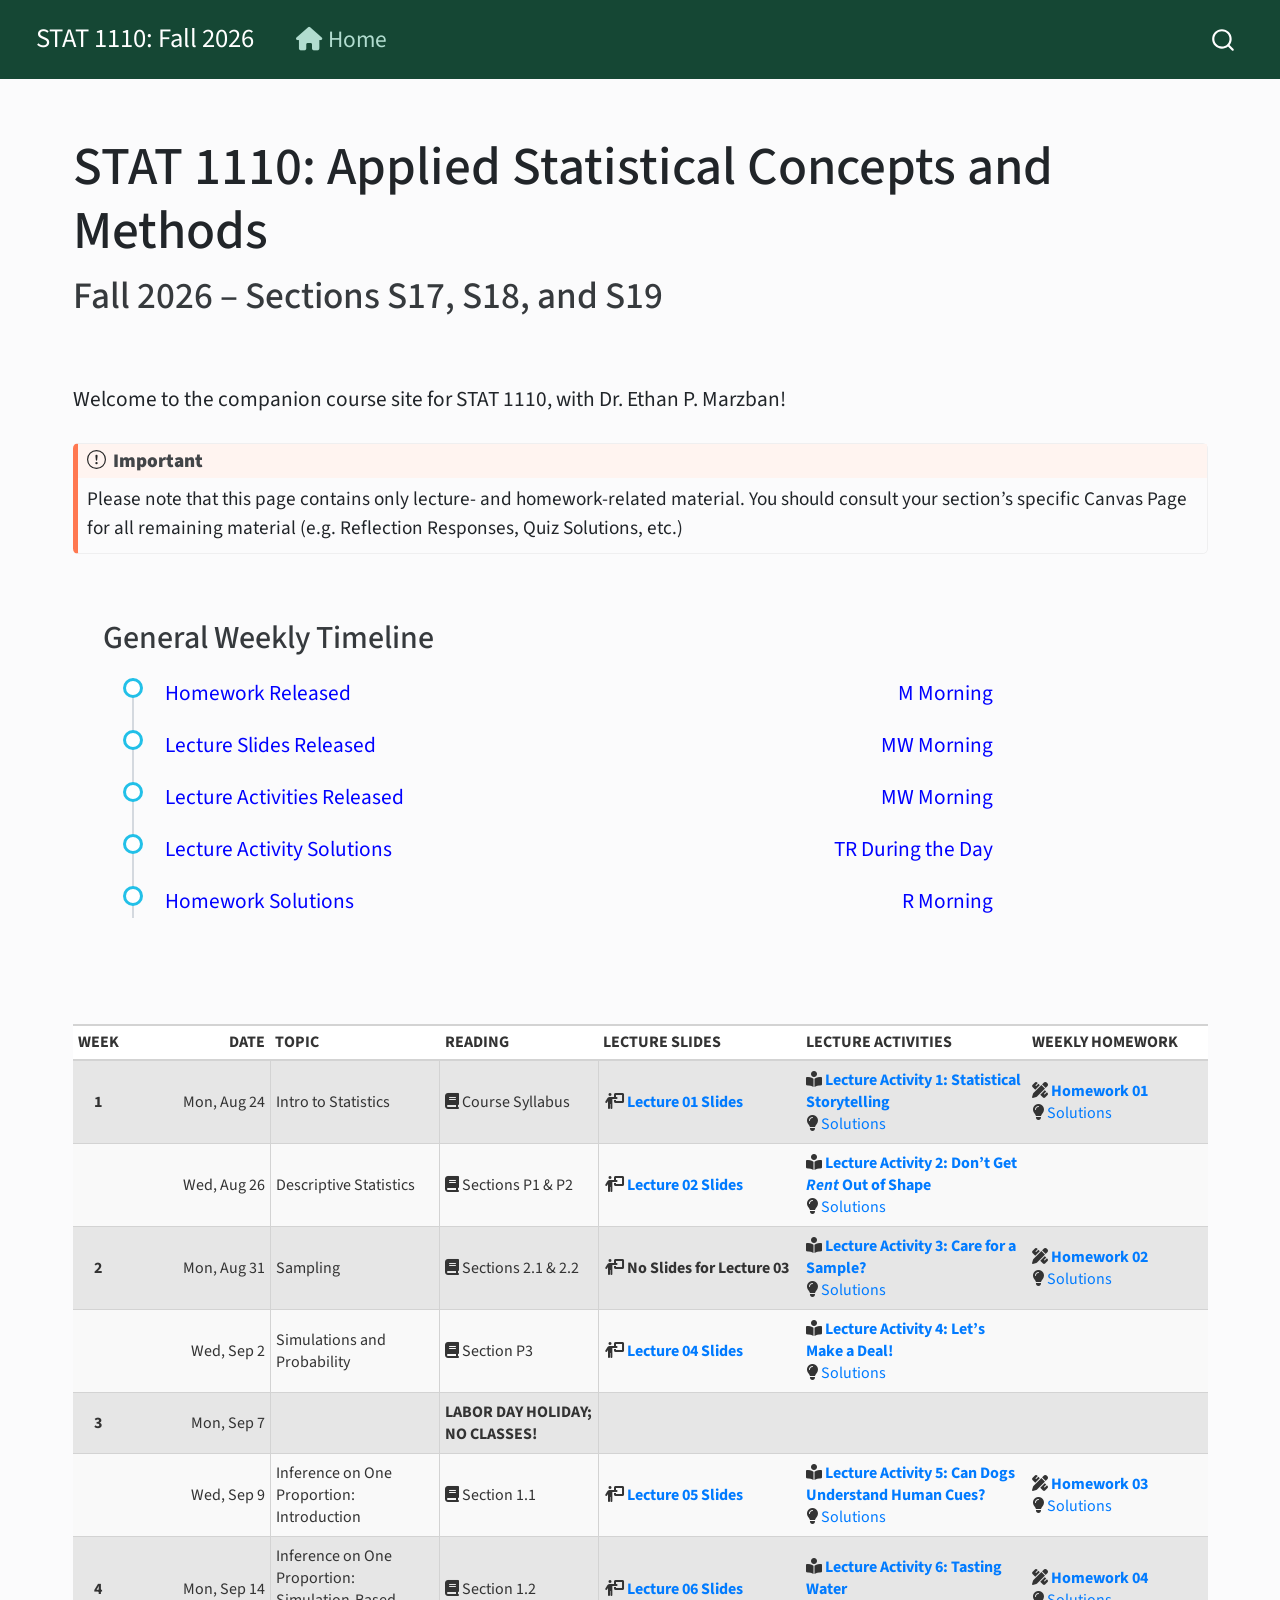
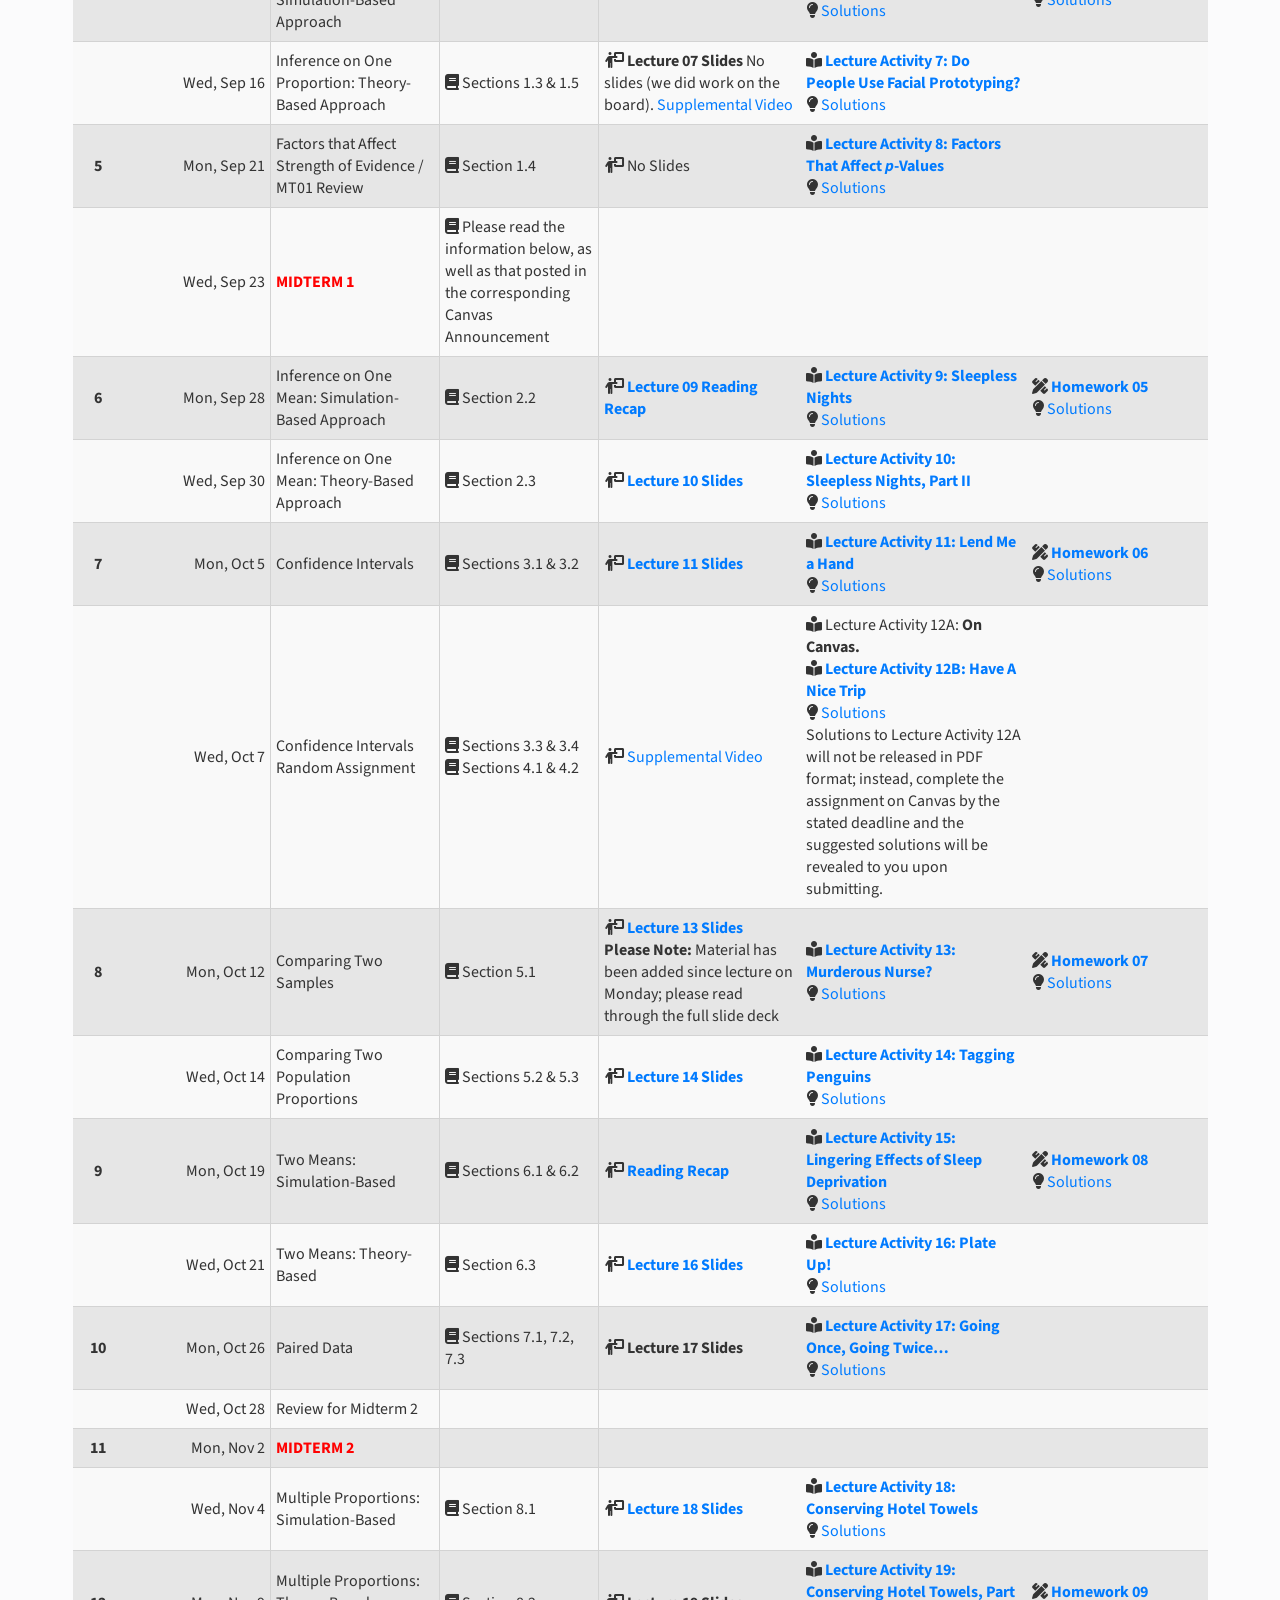
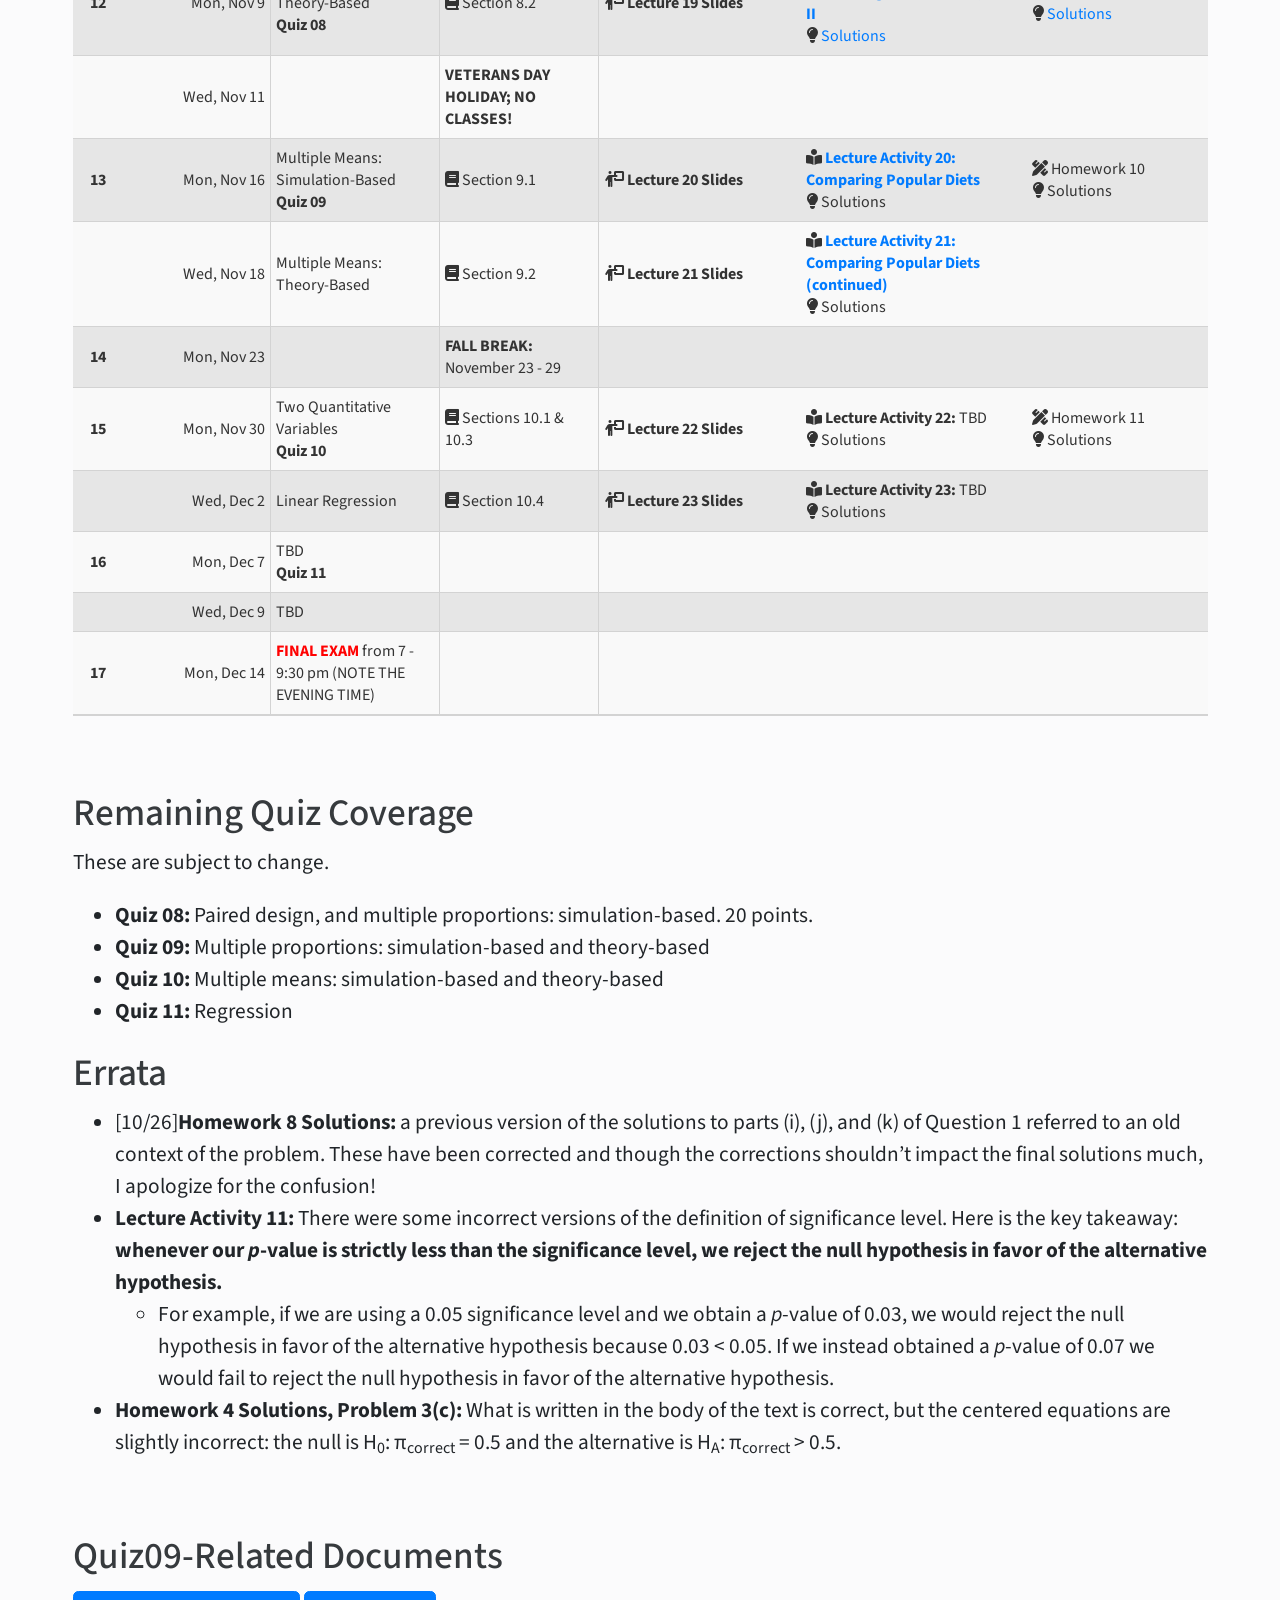
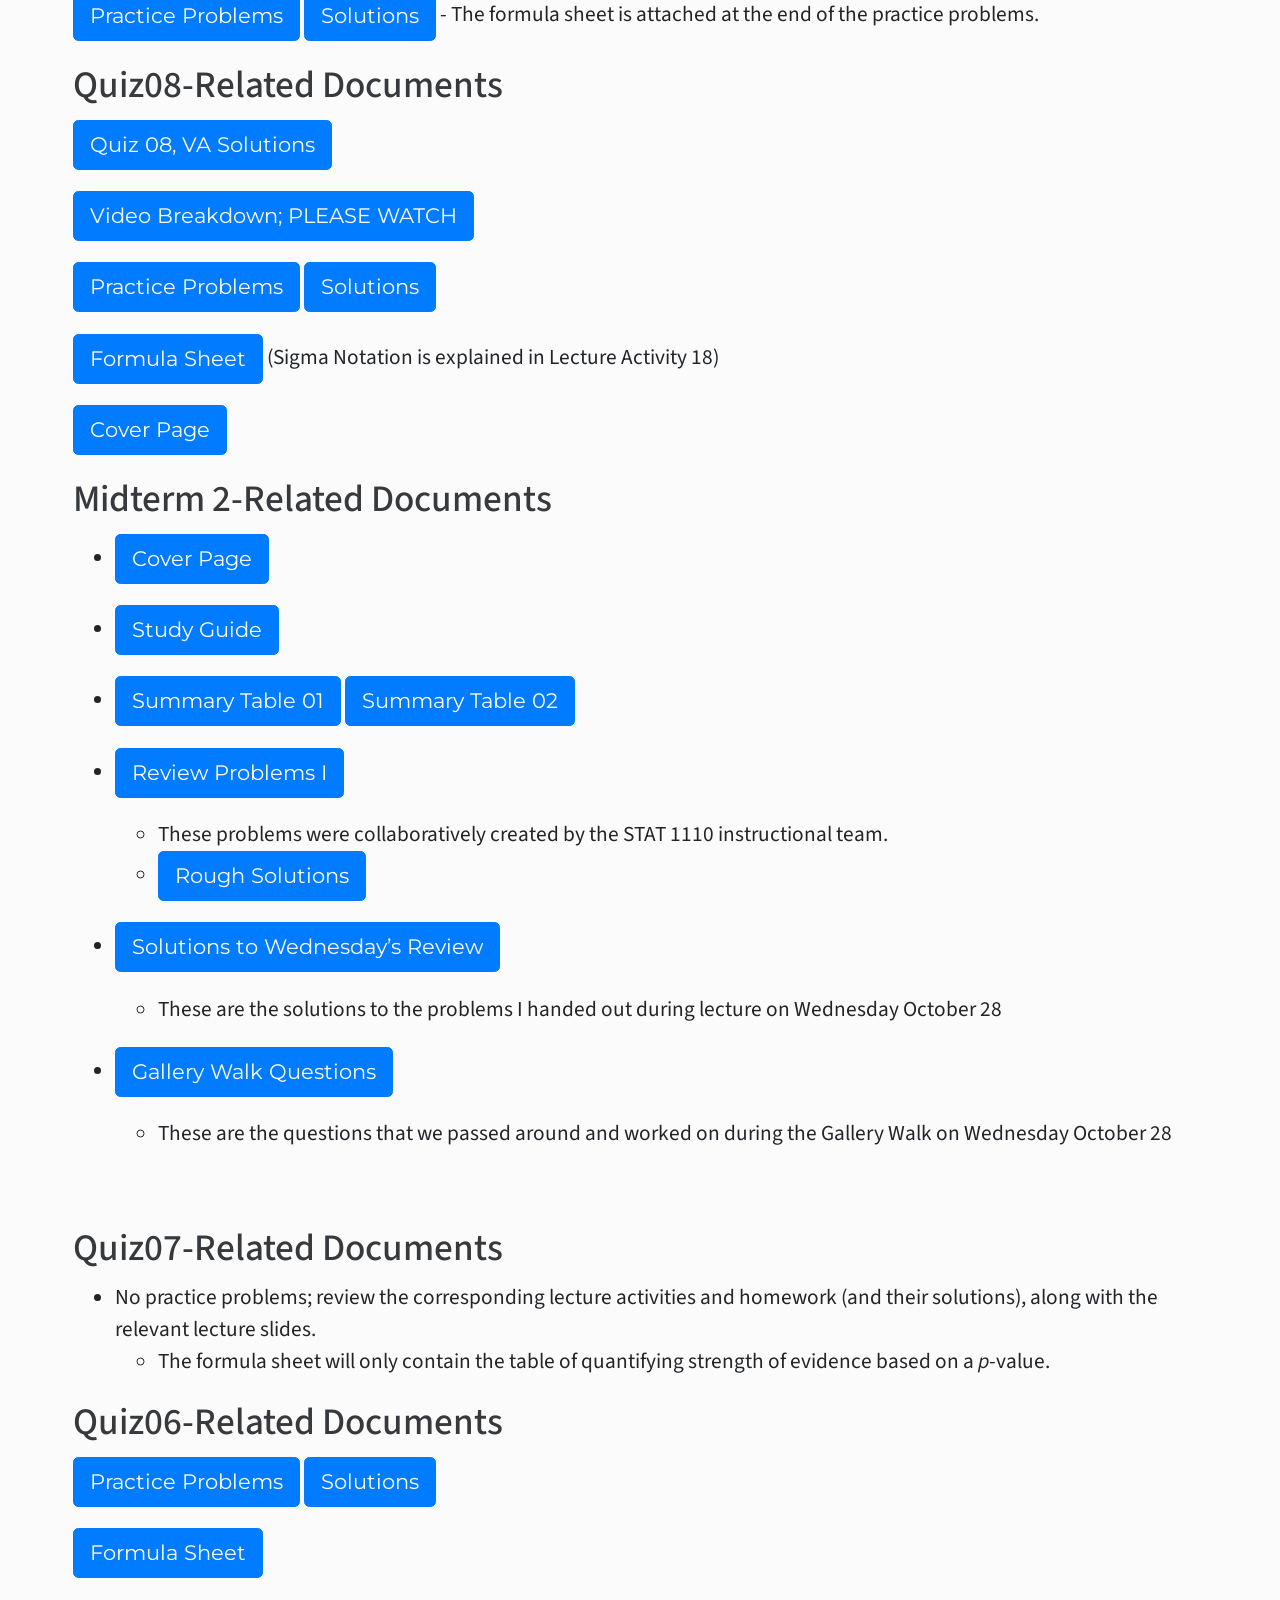
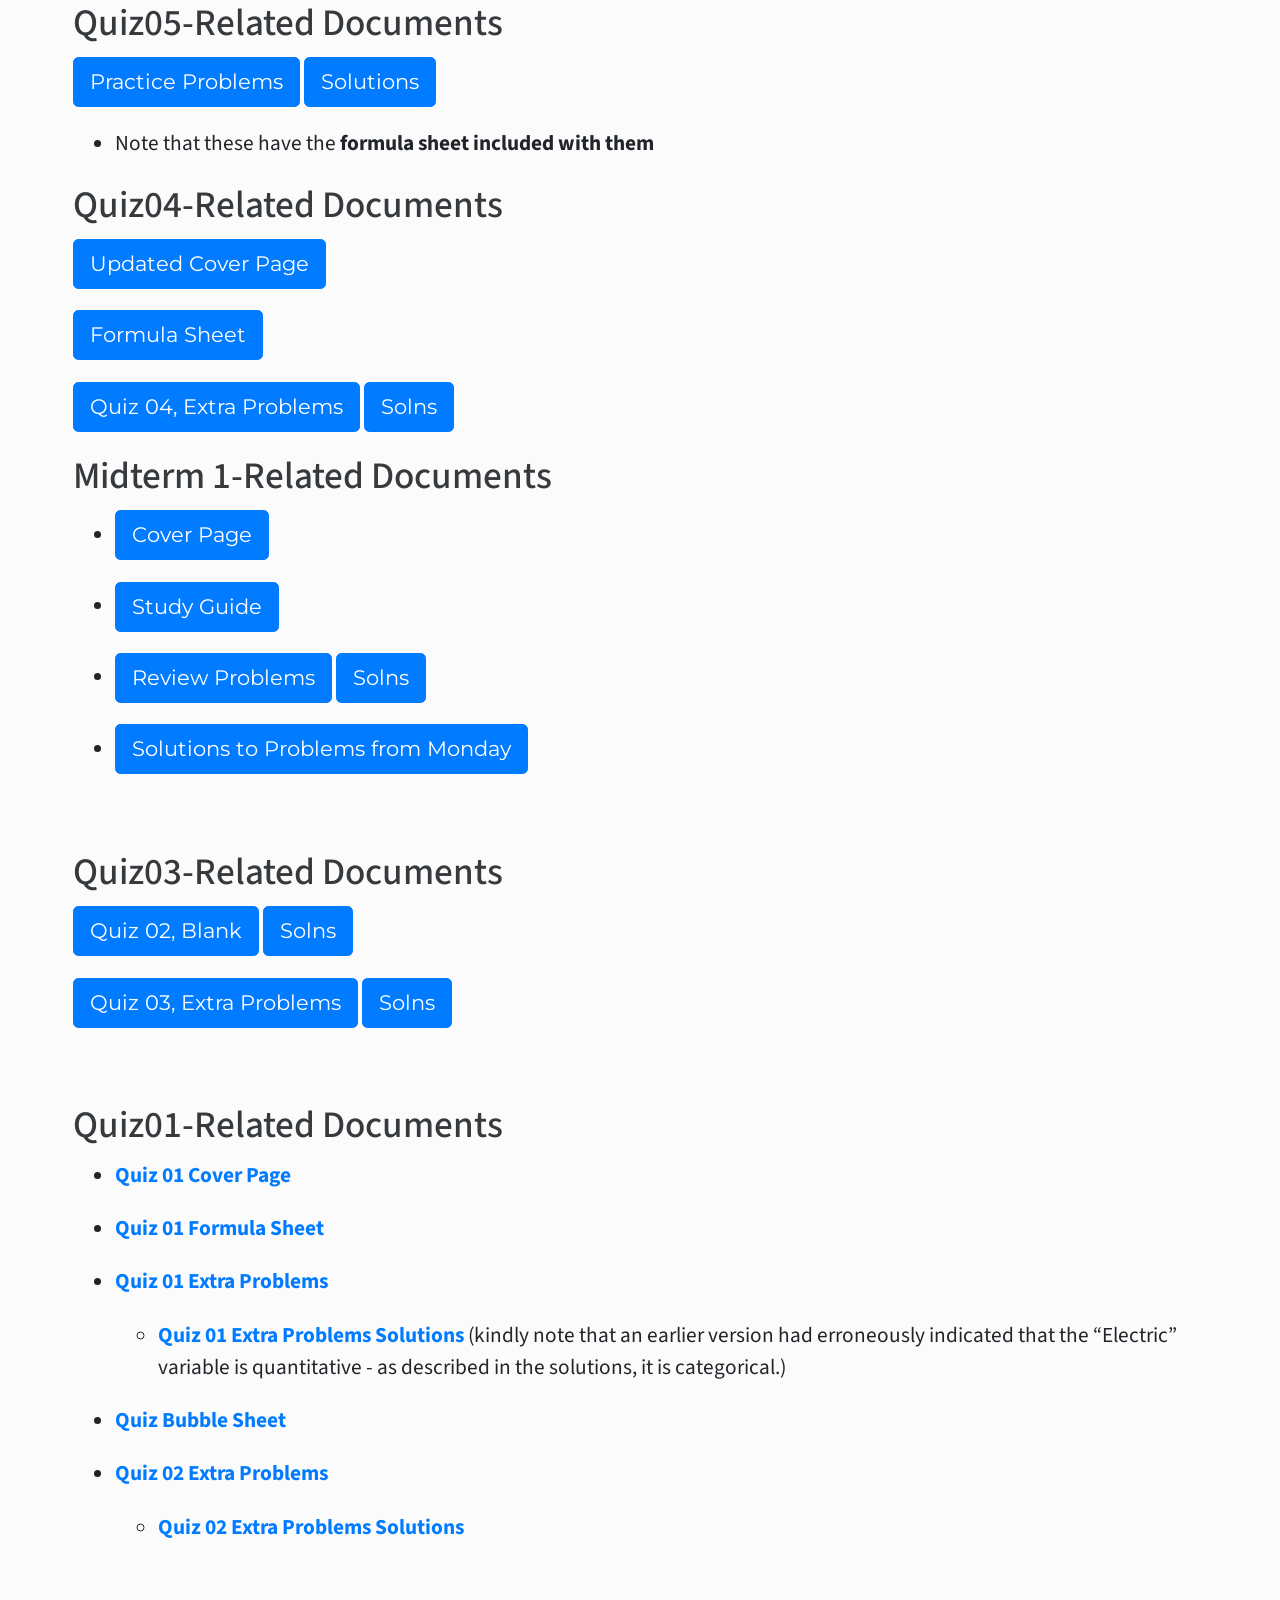
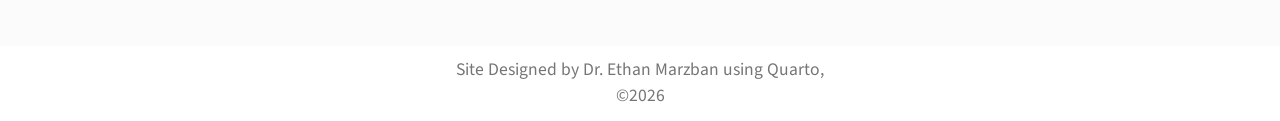
==== commit 5291484a: "Upload/Link LA21" ====
--- a/docs/index.html
+++ b/docs/index.html
@@ -191,23 +191,23 @@
 </div>
 <div class="cell">
 <div class="cell-output-display">
-<div id="gqhqgazdpw" style="padding-left:0px;padding-right:0px;padding-top:10px;padding-bottom:10px;overflow-x:auto;overflow-y:auto;width:auto;height:auto;">
-<style>#gqhqgazdpw table {
+<div id="oercyjqrhb" style="padding-left:0px;padding-right:0px;padding-top:10px;padding-bottom:10px;overflow-x:auto;overflow-y:auto;width:auto;height:auto;">
+<style>#oercyjqrhb table {
   font-family: system-ui, 'Segoe UI', Roboto, Helvetica, Arial, sans-serif, 'Apple Color Emoji', 'Segoe UI Emoji', 'Segoe UI Symbol', 'Noto Color Emoji';
   -webkit-font-smoothing: antialiased;
   -moz-osx-font-smoothing: grayscale;
 }
 
-#gqhqgazdpw thead, #gqhqgazdpw tbody, #gqhqgazdpw tfoot, #gqhqgazdpw tr, #gqhqgazdpw td, #gqhqgazdpw th {
+#oercyjqrhb thead, #oercyjqrhb tbody, #oercyjqrhb tfoot, #oercyjqrhb tr, #oercyjqrhb td, #oercyjqrhb th {
   border-style: none;
 }
 
-#gqhqgazdpw p {
+#oercyjqrhb p {
   margin: 0;
   padding: 0;
 }
 
-#gqhqgazdpw .gt_table {
+#oercyjqrhb .gt_table {
   display: table;
   border-collapse: collapse;
   line-height: normal;
@@ -233,12 +233,12 @@
   border-left-color: #D3D3D3;
 }
 
-#gqhqgazdpw .gt_caption {
+#oercyjqrhb .gt_caption {
   padding-top: 4px;
   padding-bottom: 4px;
 }
 
-#gqhqgazdpw .gt_title {
+#oercyjqrhb .gt_title {
   color: #333333;
   font-size: 125%;
   font-weight: initial;
@@ -250,7 +250,7 @@
   border-bottom-width: 0;
 }
 
-#gqhqgazdpw .gt_subtitle {
+#oercyjqrhb .gt_subtitle {
   color: #333333;
   font-size: 85%;
   font-weight: initial;
@@ -262,7 +262,7 @@
   border-top-width: 0;
 }
 
-#gqhqgazdpw .gt_heading {
+#oercyjqrhb .gt_heading {
   background-color: #FFFFFF;
   text-align: center;
   border-bottom-color: #FFFFFF;
@@ -274,13 +274,13 @@
   border-right-color: #D3D3D3;
 }
 
-#gqhqgazdpw .gt_bottom_border {
+#oercyjqrhb .gt_bottom_border {
   border-bottom-style: solid;
   border-bottom-width: 2px;
   border-bottom-color: #D3D3D3;
 }
 
-#gqhqgazdpw .gt_col_headings {
+#oercyjqrhb .gt_col_headings {
   border-top-style: solid;
   border-top-width: 2px;
   border-top-color: #D3D3D3;
@@ -295,7 +295,7 @@
   border-right-color: #D3D3D3;
 }
 
-#gqhqgazdpw .gt_col_heading {
+#oercyjqrhb .gt_col_heading {
   color: #333333;
   background-color: #FFFFFF;
   font-size: 100%;
@@ -315,7 +315,7 @@
   overflow-x: hidden;
 }
 
-#gqhqgazdpw .gt_column_spanner_outer {
+#oercyjqrhb .gt_column_spanner_outer {
   color: #333333;
   background-color: #FFFFFF;
   font-size: 100%;
@@ -327,15 +327,15 @@
   padding-right: 4px;
 }
 
-#gqhqgazdpw .gt_column_spanner_outer:first-child {
+#oercyjqrhb .gt_column_spanner_outer:first-child {
   padding-left: 0;
 }
 
-#gqhqgazdpw .gt_column_spanner_outer:last-child {
+#oercyjqrhb .gt_column_spanner_outer:last-child {
   padding-right: 0;
 }
 
-#gqhqgazdpw .gt_column_spanner {
+#oercyjqrhb .gt_column_spanner {
   border-bottom-style: solid;
   border-bottom-width: 2px;
   border-bottom-color: #D3D3D3;
@@ -347,11 +347,11 @@
   width: 100%;
 }
 
-#gqhqgazdpw .gt_spanner_row {
+#oercyjqrhb .gt_spanner_row {
   border-bottom-style: hidden;
 }
 
-#gqhqgazdpw .gt_group_heading {
+#oercyjqrhb .gt_group_heading {
   padding-top: 8px;
   padding-bottom: 8px;
   padding-left: 5px;
@@ -377,7 +377,7 @@
   text-align: left;
 }
 
-#gqhqgazdpw .gt_empty_group_heading {
+#oercyjqrhb .gt_empty_group_heading {
   padding: 0.5px;
   color: #333333;
   background-color: #FFFFFF;
@@ -392,15 +392,15 @@
   vertical-align: middle;
 }
 
-#gqhqgazdpw .gt_from_md > :first-child {
+#oercyjqrhb .gt_from_md > :first-child {
   margin-top: 0;
 }
 
-#gqhqgazdpw .gt_from_md > :last-child {
+#oercyjqrhb .gt_from_md > :last-child {
   margin-bottom: 0;
 }
 
-#gqhqgazdpw .gt_row {
+#oercyjqrhb .gt_row {
   padding-top: 8px;
   padding-bottom: 8px;
   padding-left: 5px;
@@ -419,7 +419,7 @@
   overflow-x: hidden;
 }
 
-#gqhqgazdpw .gt_stub {
+#oercyjqrhb .gt_stub {
   color: #333333;
   background-color: #FFFFFF;
   font-size: 100%;
@@ -432,7 +432,7 @@
   padding-right: 5px;
 }
 
-#gqhqgazdpw .gt_stub_row_group {
+#oercyjqrhb .gt_stub_row_group {
   color: #333333;
   background-color: #FFFFFF;
   font-size: 100%;
@@ -446,15 +446,15 @@
   vertical-align: top;
 }
 
-#gqhqgazdpw .gt_row_group_first td {
+#oercyjqrhb .gt_row_group_first td {
   border-top-width: 2px;
 }
 
-#gqhqgazdpw .gt_row_group_first th {
+#oercyjqrhb .gt_row_group_first th {
   border-top-width: 2px;
 }
 
-#gqhqgazdpw .gt_summary_row {
+#oercyjqrhb .gt_summary_row {
   color: #333333;
   background-color: #FFFFFF;
   text-transform: inherit;
@@ -464,16 +464,16 @@
   padding-right: 5px;
 }
 
-#gqhqgazdpw .gt_first_summary_row {
+#oercyjqrhb .gt_first_summary_row {
   border-top-style: solid;
   border-top-color: #D3D3D3;
 }
 
-#gqhqgazdpw .gt_first_summary_row.thick {
+#oercyjqrhb .gt_first_summary_row.thick {
   border-top-width: 2px;
 }
 
-#gqhqgazdpw .gt_last_summary_row {
+#oercyjqrhb .gt_last_summary_row {
   padding-top: 8px;
   padding-bottom: 8px;
   padding-left: 5px;
@@ -483,7 +483,7 @@
   border-bottom-color: #D3D3D3;
 }
 
-#gqhqgazdpw .gt_grand_summary_row {
+#oercyjqrhb .gt_grand_summary_row {
   color: #333333;
   background-color: #FFFFFF;
   text-transform: inherit;
@@ -493,7 +493,7 @@
   padding-right: 5px;
 }
 
-#gqhqgazdpw .gt_first_grand_summary_row {
+#oercyjqrhb .gt_first_grand_summary_row {
   padding-top: 8px;
   padding-bottom: 8px;
   padding-left: 5px;
@@ -503,7 +503,7 @@
   border-top-color: #D3D3D3;
 }
 
-#gqhqgazdpw .gt_last_grand_summary_row_top {
+#oercyjqrhb .gt_last_grand_summary_row_top {
   padding-top: 8px;
   padding-bottom: 8px;
   padding-left: 5px;
@@ -513,11 +513,11 @@
   border-bottom-color: #D3D3D3;
 }
 
-#gqhqgazdpw .gt_striped {
+#oercyjqrhb .gt_striped {
   background-color: rgba(128, 128, 128, 0.05);
 }
 
-#gqhqgazdpw .gt_table_body {
+#oercyjqrhb .gt_table_body {
   border-top-style: solid;
   border-top-width: 2px;
   border-top-color: #D3D3D3;
@@ -526,7 +526,7 @@
   border-bottom-color: #D3D3D3;
 }
 
-#gqhqgazdpw .gt_footnotes {
+#oercyjqrhb .gt_footnotes {
   color: #333333;
   background-color: #FFFFFF;
   border-bottom-style: none;
@@ -540,7 +540,7 @@
   border-right-color: #D3D3D3;
 }
 
-#gqhqgazdpw .gt_footnote {
+#oercyjqrhb .gt_footnote {
   margin: 0px;
   font-size: 90%;
   padding-top: 4px;
@@ -549,7 +549,7 @@
   padding-right: 5px;
 }
 
-#gqhqgazdpw .gt_sourcenotes {
+#oercyjqrhb .gt_sourcenotes {
   color: #333333;
   background-color: #FFFFFF;
   border-bottom-style: none;
@@ -563,7 +563,7 @@
   border-right-color: #D3D3D3;
 }
 
-#gqhqgazdpw .gt_sourcenote {
+#oercyjqrhb .gt_sourcenote {
   font-size: 90%;
   padding-top: 4px;
   padding-bottom: 4px;
@@ -571,72 +571,72 @@
   padding-right: 5px;
 }
 
-#gqhqgazdpw .gt_left {
+#oercyjqrhb .gt_left {
   text-align: left;
 }
 
-#gqhqgazdpw .gt_center {
+#oercyjqrhb .gt_center {
   text-align: center;
 }
 
-#gqhqgazdpw .gt_right {
+#oercyjqrhb .gt_right {
   text-align: right;
   font-variant-numeric: tabular-nums;
 }
 
-#gqhqgazdpw .gt_font_normal {
+#oercyjqrhb .gt_font_normal {
   font-weight: normal;
 }
 
-#gqhqgazdpw .gt_font_bold {
+#oercyjqrhb .gt_font_bold {
   font-weight: bold;
 }
 
-#gqhqgazdpw .gt_font_italic {
+#oercyjqrhb .gt_font_italic {
   font-style: italic;
 }
 
-#gqhqgazdpw .gt_super {
+#oercyjqrhb .gt_super {
   font-size: 65%;
 }
 
-#gqhqgazdpw .gt_footnote_marks {
+#oercyjqrhb .gt_footnote_marks {
   font-size: 75%;
   vertical-align: 0.4em;
   position: initial;
 }
 
-#gqhqgazdpw .gt_asterisk {
+#oercyjqrhb .gt_asterisk {
   font-size: 100%;
   vertical-align: 0;
 }
 
-#gqhqgazdpw .gt_indent_1 {
+#oercyjqrhb .gt_indent_1 {
   text-indent: 5px;
 }
 
-#gqhqgazdpw .gt_indent_2 {
+#oercyjqrhb .gt_indent_2 {
   text-indent: 10px;
 }
 
-#gqhqgazdpw .gt_indent_3 {
+#oercyjqrhb .gt_indent_3 {
   text-indent: 15px;
 }
 
-#gqhqgazdpw .gt_indent_4 {
+#oercyjqrhb .gt_indent_4 {
   text-indent: 20px;
 }
 
-#gqhqgazdpw .gt_indent_5 {
+#oercyjqrhb .gt_indent_5 {
   text-indent: 25px;
 }
 
-#gqhqgazdpw .katex-display {
+#oercyjqrhb .katex-display {
   display: inline-flex !important;
   margin-bottom: 0.75em !important;
 }
 
-#gqhqgazdpw div.Reactable > div.rt-table > div.rt-thead > div.rt-tr.rt-tr-group-header > div.rt-th-group:after {
+#oercyjqrhb div.Reactable > div.rt-table > div.rt-thead > div.rt-tr.rt-tr-group-header > div.rt-th-group:after {
   height: 0px !important;
 }
 </style>
@@ -936,7 +936,7 @@
 <td class="gt_row gt_left gt_striped" headers="Topic" style="border-right-width: 1px; border-right-style: solid; border-right-color: #D3D3D3">Multiple Means: Theory-Based</td>
 <td class="gt_row gt_left gt_striped" headers="Reading" style="border-right-width: 1px; border-right-style: solid; border-right-color: #D3D3D3"><i class="fa-solid fa-book"></i> Section 9.2</td>
 <td class="gt_row gt_left gt_striped" headers="Lecture Slides"><i class="fa-solid fa-person-chalkboard"></i> <strong>Lecture 21 Slides</strong></td>
-<td class="gt_row gt_left gt_striped" headers="Lecture Activities"><i class="fa solid fa-book-open-reader"></i> <strong>Lecture Activity 21:</strong> TBD <br> <i class="fa solid fa-lightbulb"></i> Solutions</td>
+<td class="gt_row gt_left gt_striped" headers="Lecture Activities"><i class="fa solid fa-book-open-reader"></i> <a href="Files/Lecture_Activities/Lecture Activity 21 - Blank.pdf" target="_blank"><strong>Lecture Activity 21: Comparing Popular Diets (continued)</strong></a><br> <i class="fa solid fa-lightbulb"></i> Solutions</td>
 <td class="gt_row gt_left gt_striped" headers="Weekly Homework"><br>
 </td>
 </tr>
